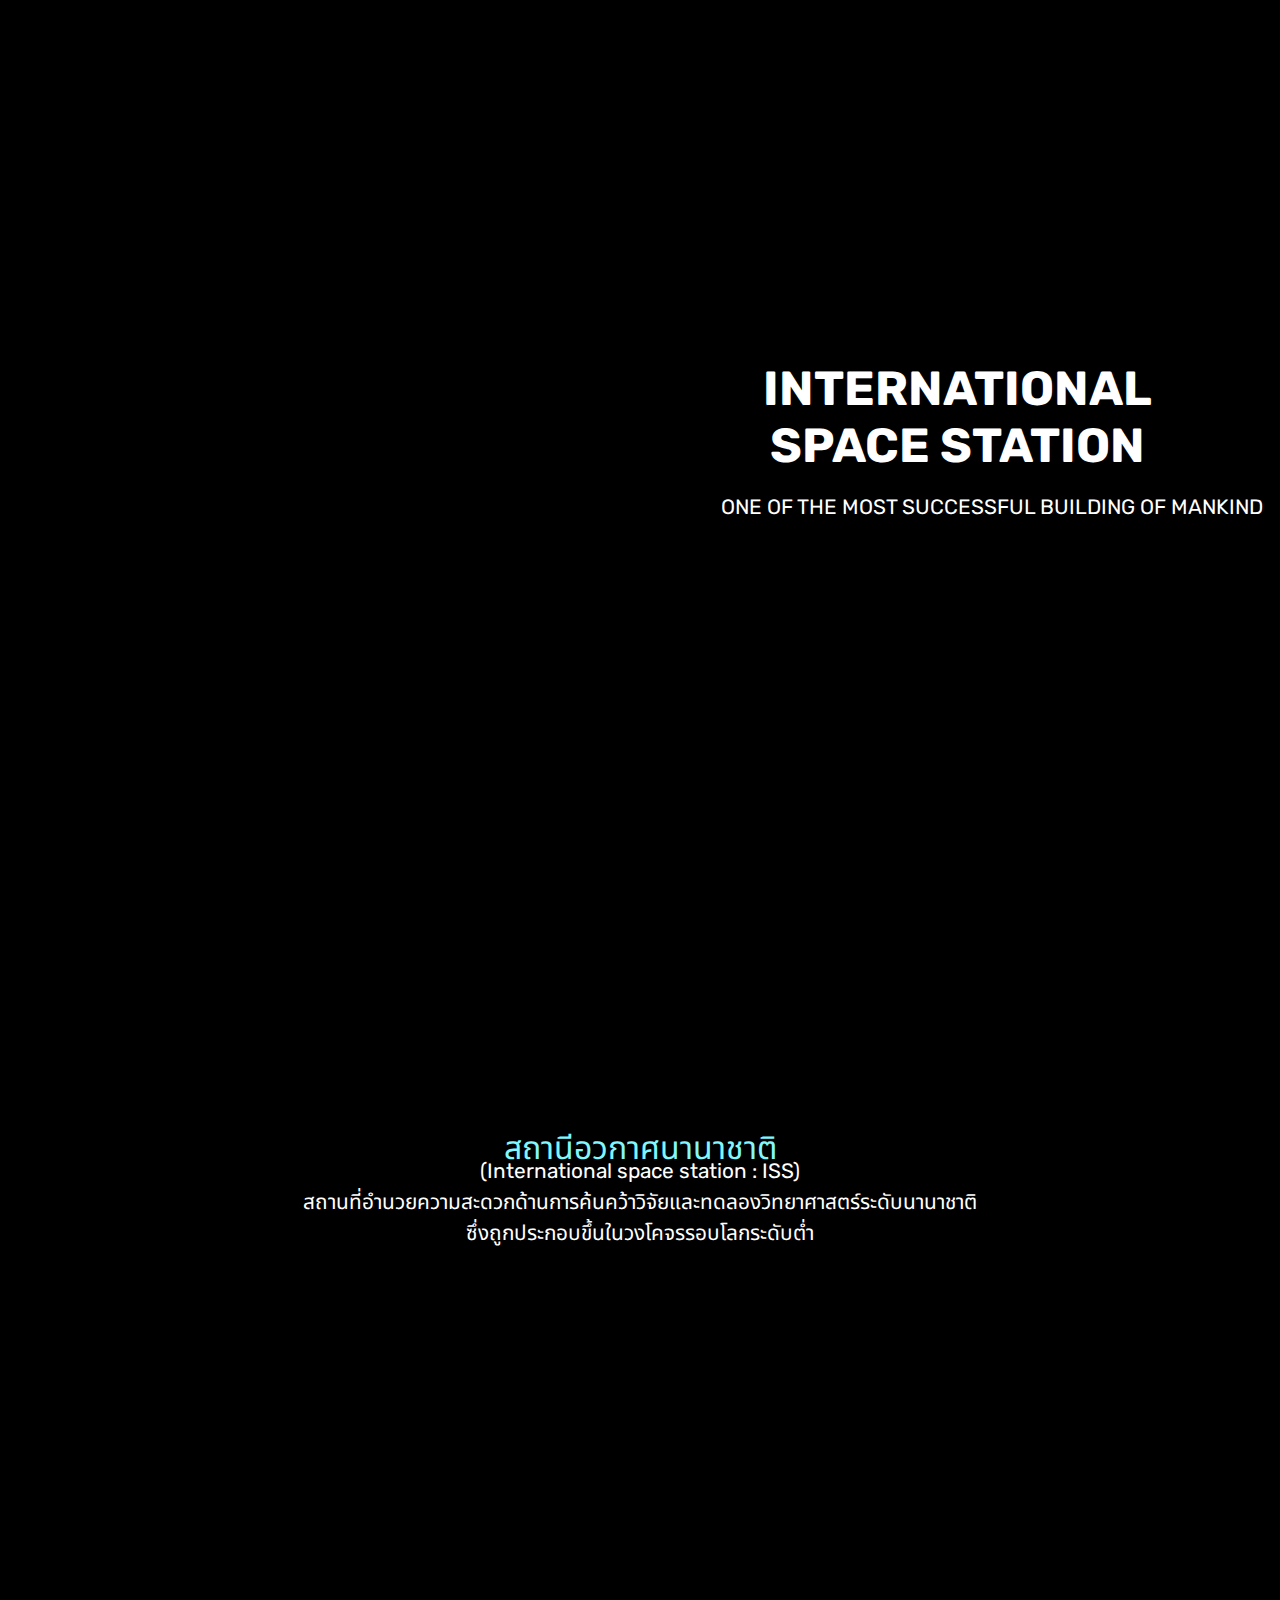
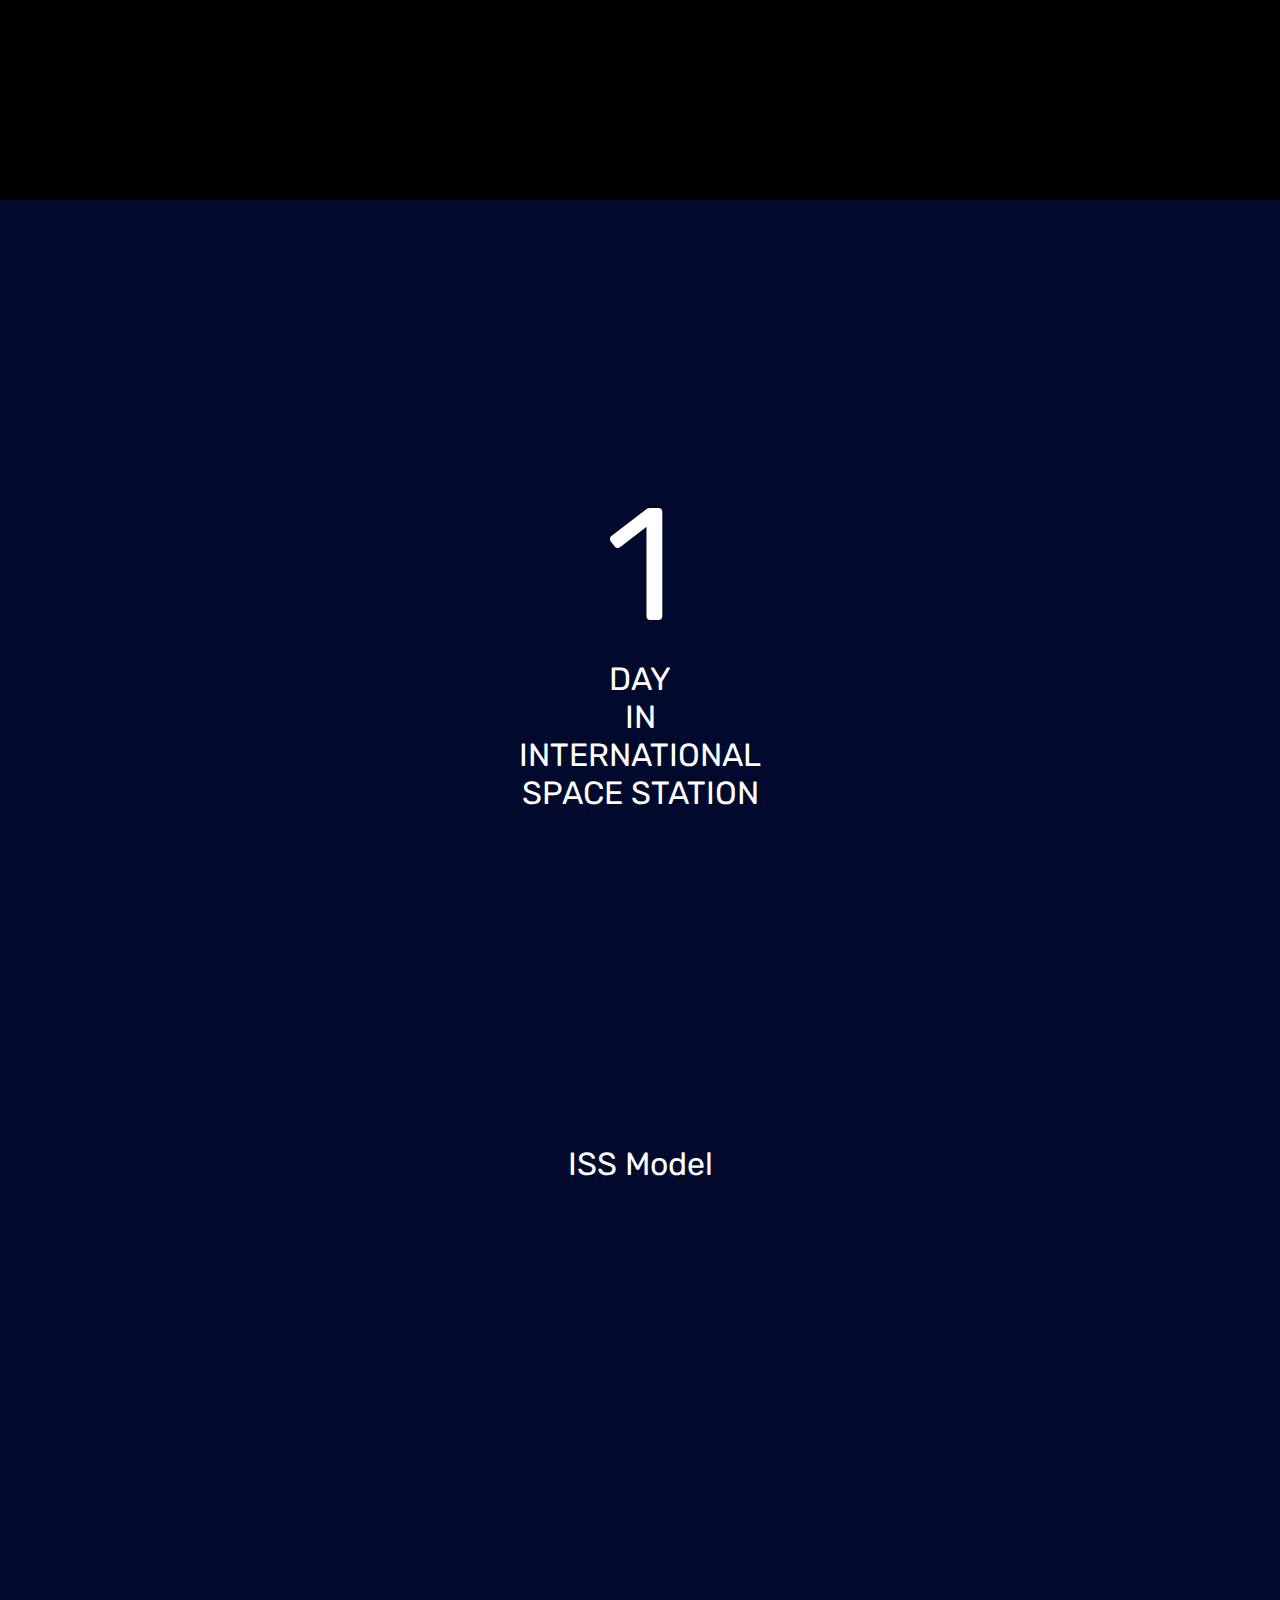
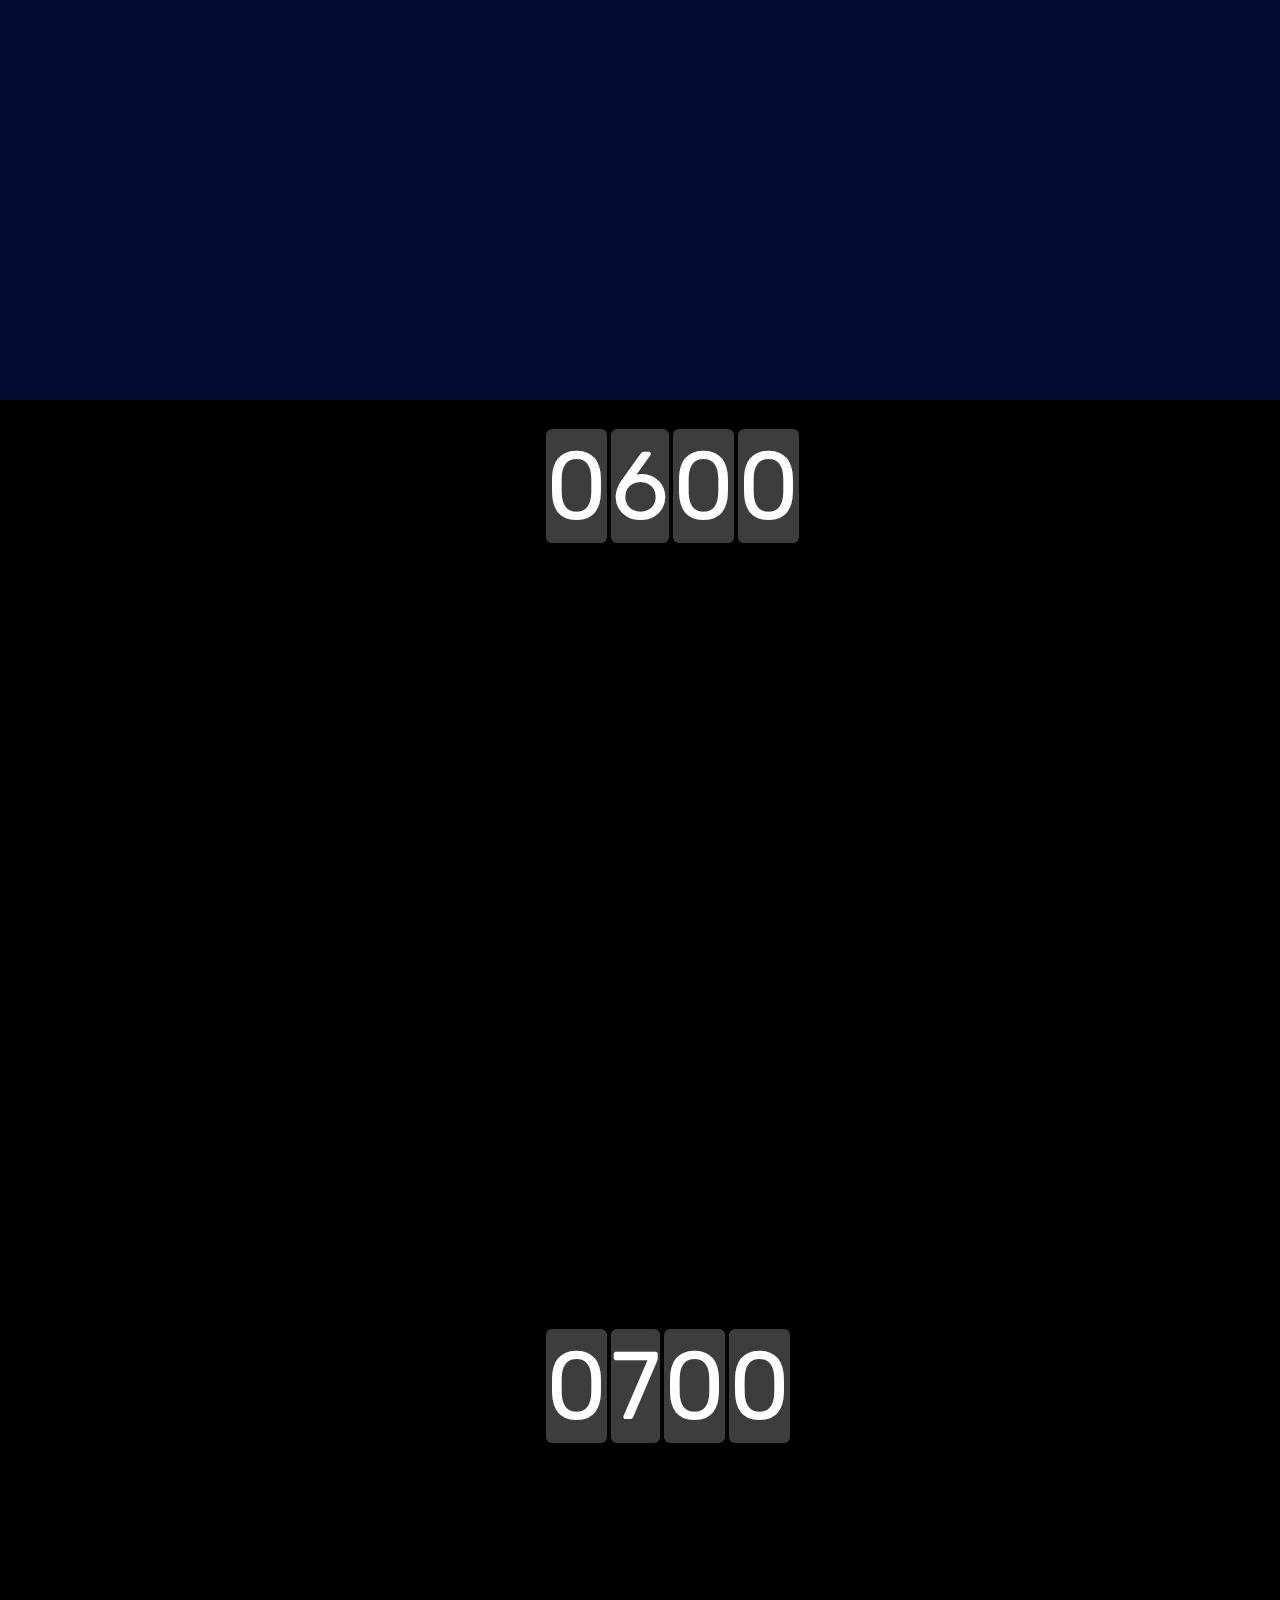
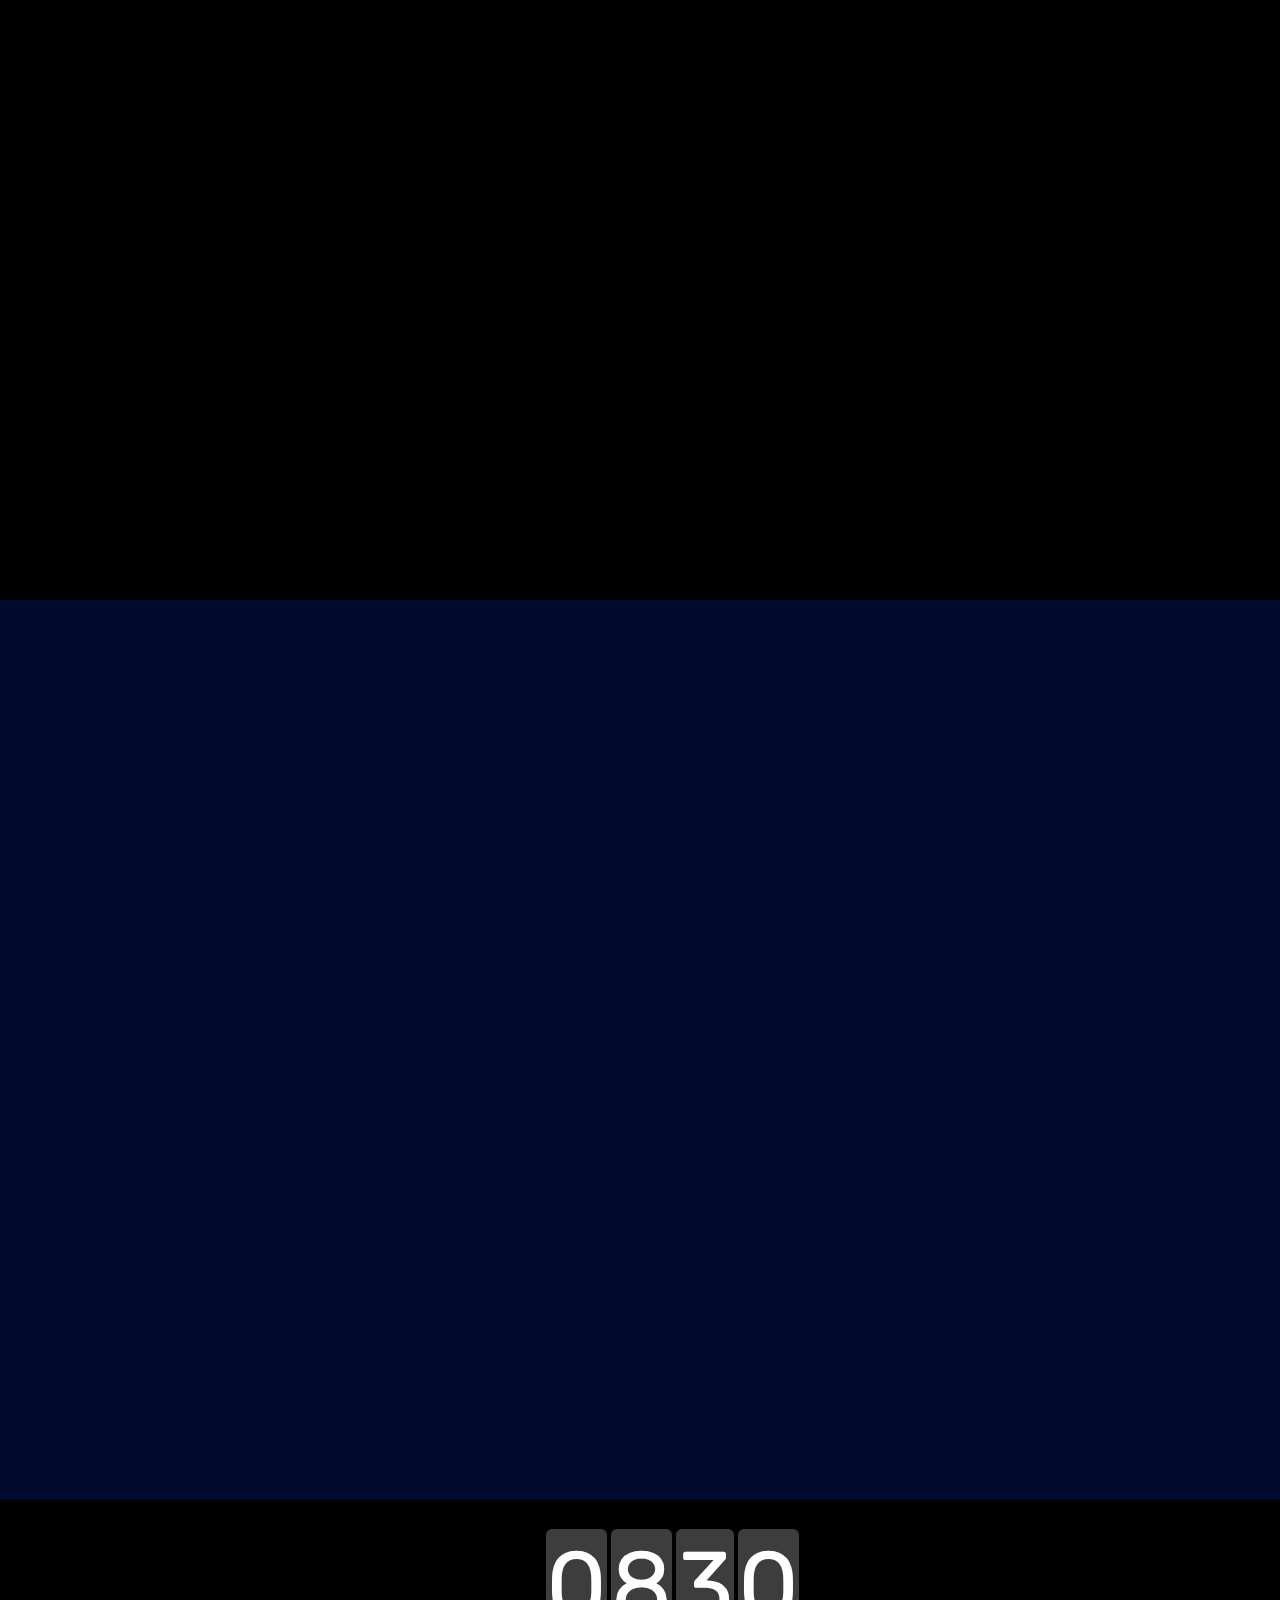
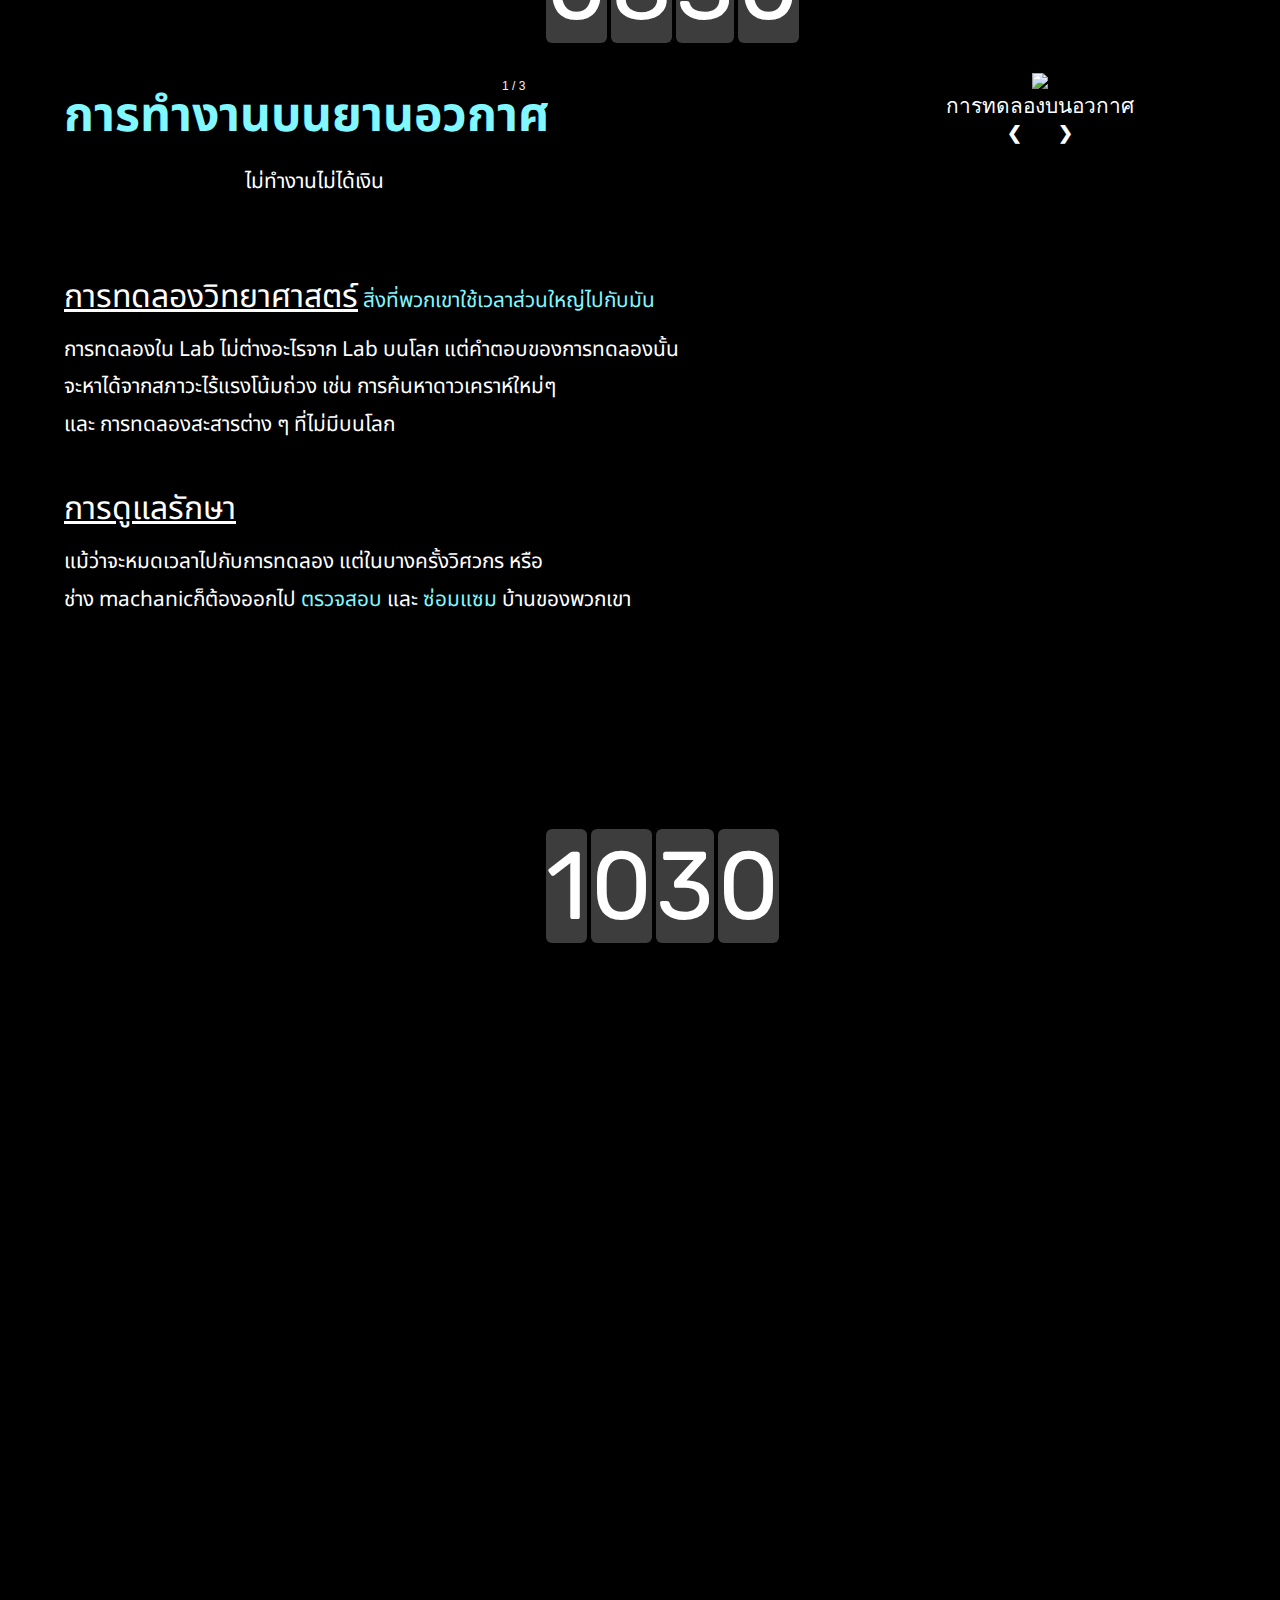
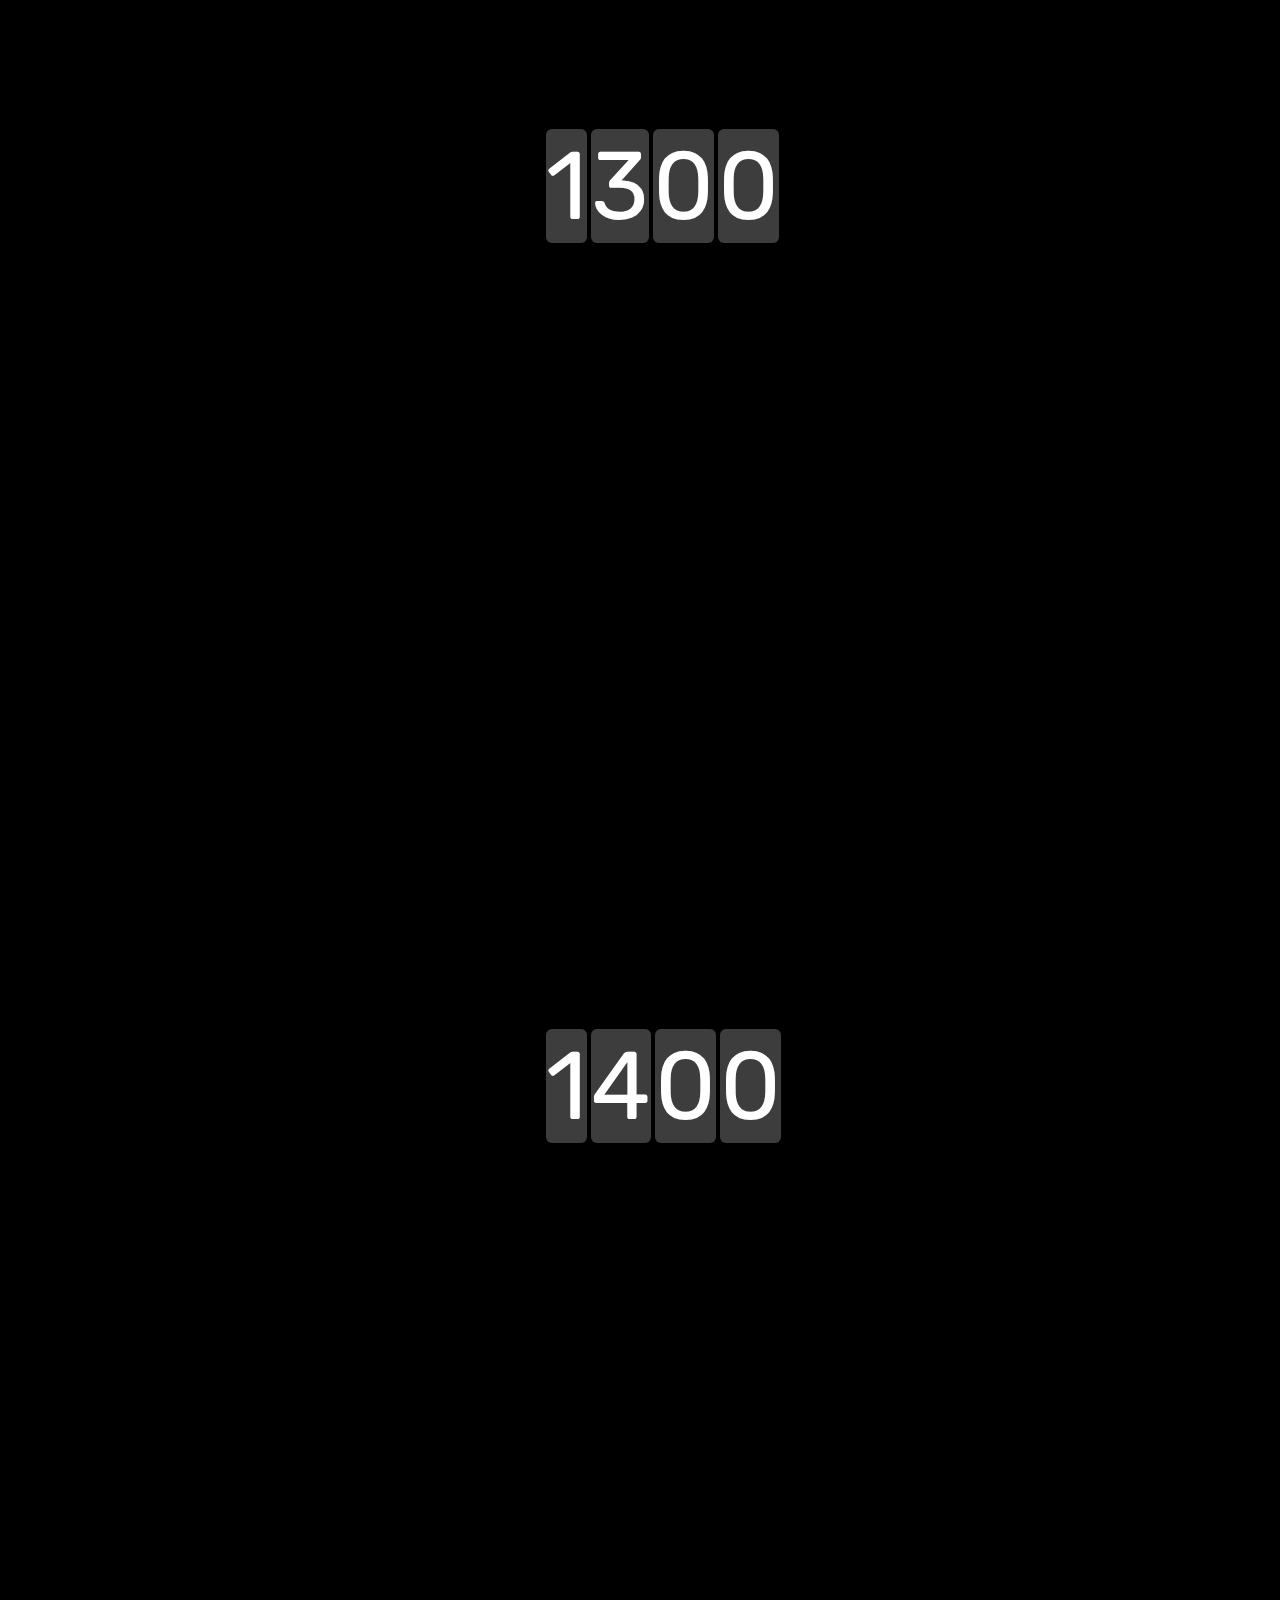
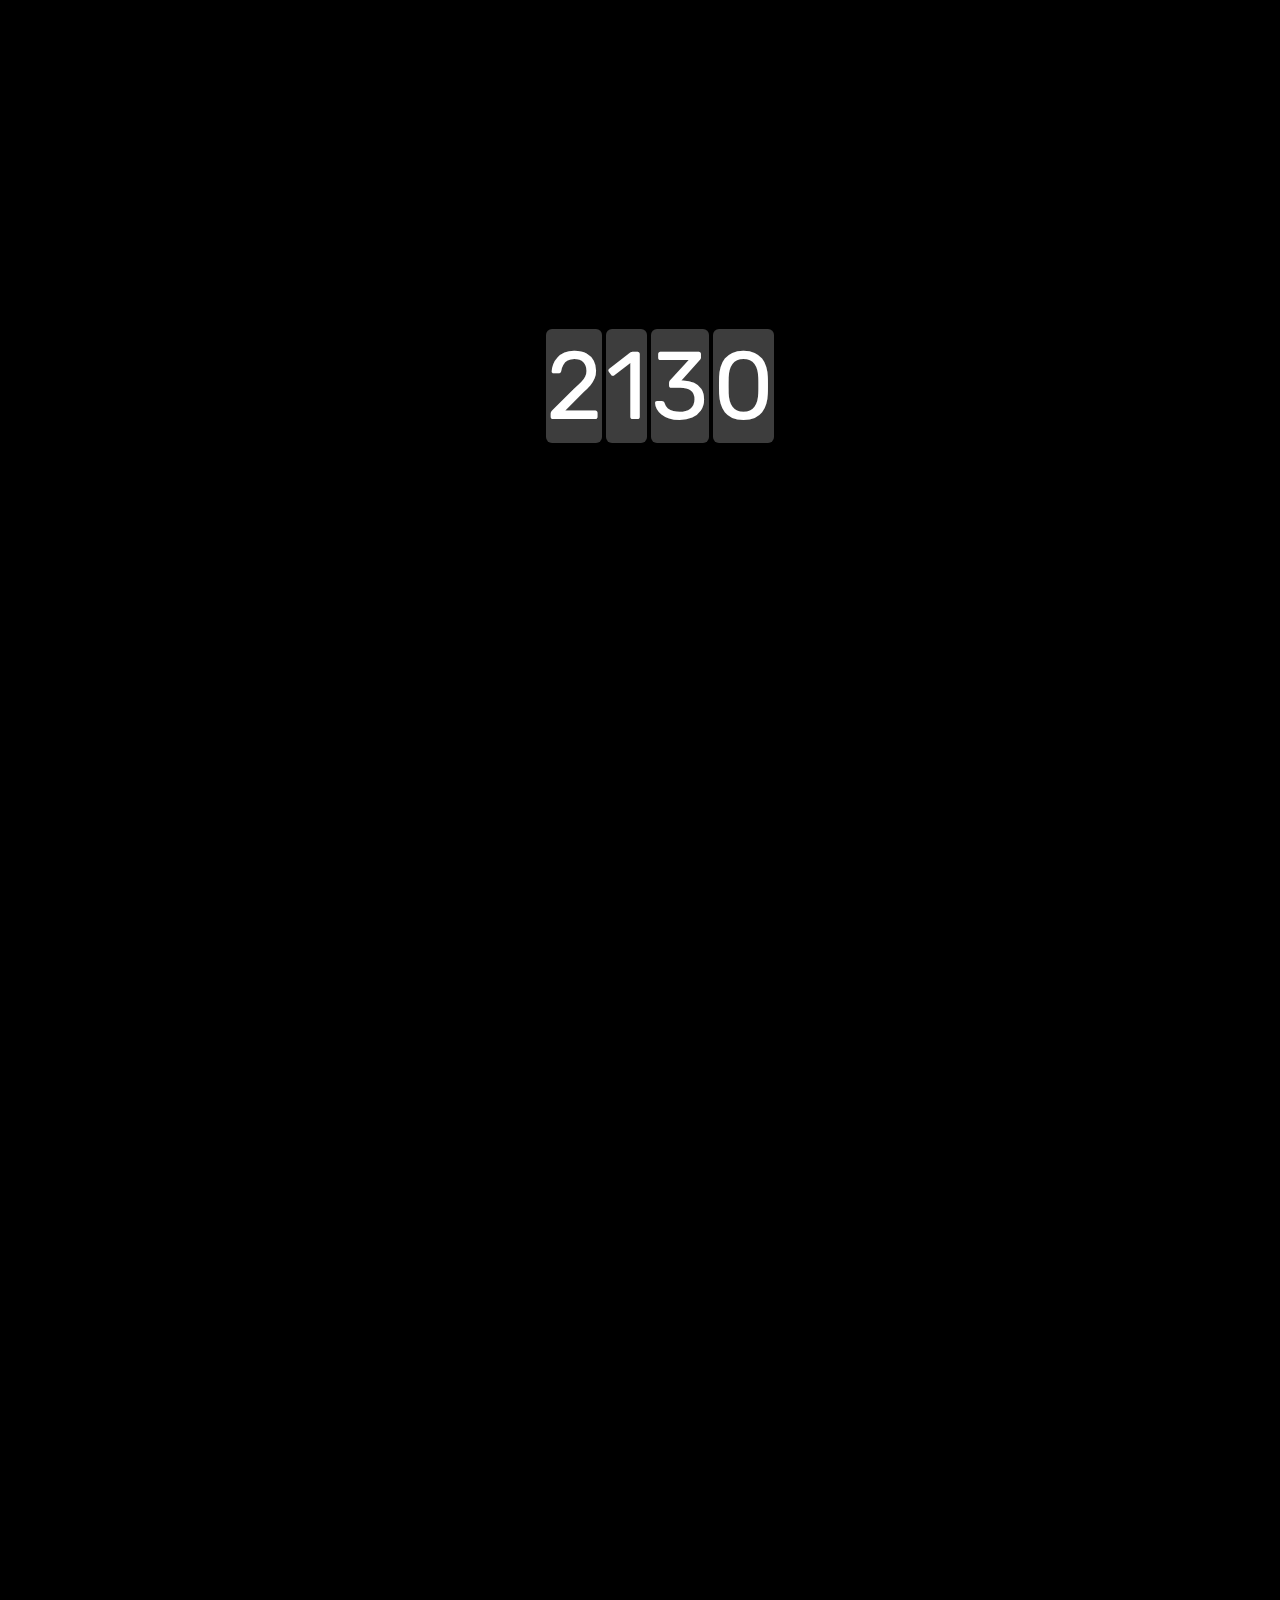
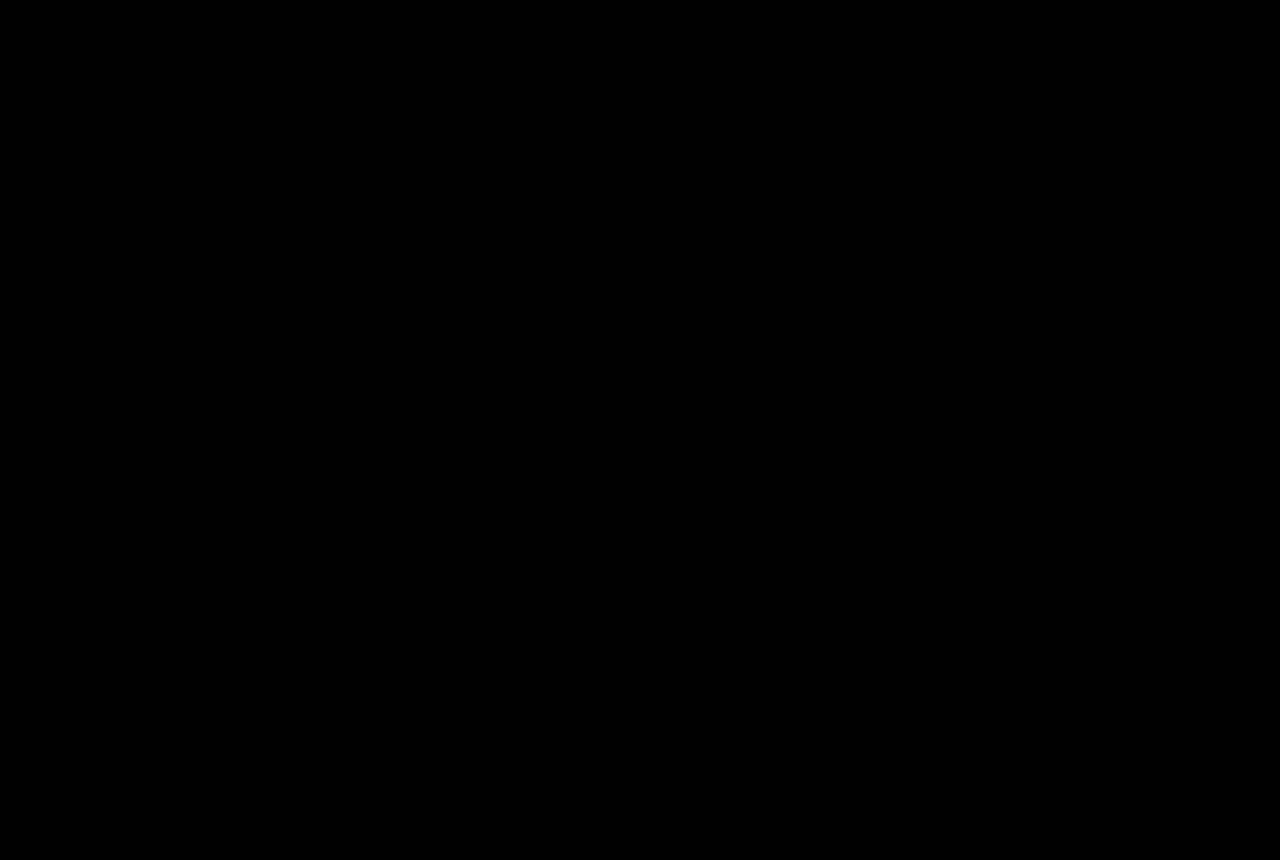
==== Web/index.html @ 206de9dc "Website" ====
<!DOCTYPE html>
<html>
<head>
  <meta charset="utf-8">
  <meta name="viewport" content="width=device-width">
  <title>replit</title>
  <link href="style.css" rel="stylesheet" type="text/css" />
  <link rel="stylesheet" href="style.css">
  <link rel="javascript" href="script.js">
  <link href="https://unpkg.com/aos@2.3.1/dist/aos.css" rel="stylesheet">
  <link rel="preconnect" href="https://fonts.googleapis.com">
  <link rel="preconnect" href="https://fonts.gstatic.com" crossorigin>
  <link href="https://fonts.googleapis.com/css2?family=Rubik:wght@300&display=swap" rel="stylesheet">
  <link rel="preconnect" href="https://fonts.googleapis.com">
  <link rel="preconnect" href="https://fonts.gstatic.com" crossorigin>
  <link href="https://fonts.googleapis.com/css2?family=Noto+Sans+Thai&display=swap" rel="stylesheet">
</head>

<body>
  <!--use aos -->
  <script src="https://unpkg.com/aos@2.3.1/dist/aos.js"></script>
  <script>
    AOS.init();
  </script>

<!-- 
▒█▀▀█ ░█▀▀█ ▒█▀▀█ ▒█▀▀▀ 　 ▄█░ 
▒█▄▄█ ▒█▄▄█ ▒█░▄▄ ▒█▀▀▀ 　 ░█░ 
▒█░░░ ▒█░▒█ ▒█▄▄█ ▒█▄▄▄ 　 ▄█▄ -->
  <section class="page" id="page1">
    <div class="header qoute Eng">
      <b>INTERNATIONAL</b>
      <br>
      <b>SPACE STATION</b>
    </div>
    <div id="qoute1" class="q-set q-size-n qoute Eng">ONE OF THE MOST SUCCESSFUL BUILDING OF MANKIND</div>
    <div id="picp1"></div>
  </section>
  
<!-- 
░█▀▀█ ─█▀▀█ ░█▀▀█ ░█▀▀▀ 　 █▀█ 
░█▄▄█ ░█▄▄█ ░█─▄▄ ░█▀▀▀ 　 ─▄▀ 
░█─── ░█─░█ ░█▄▄█ ░█▄▄▄ 　 █▄▄ -->
  <section class="page" id="page2">
    <div id="qoute2" class="q-set q-size-n qoute Thai">
      <span id="blue" class=" q-set q-size-h qoute">สถานีอวกาศนานาชาติ</span>
      <br>
      <span class="Eng">(International space station : ISS)</span>
      <br>
      สถานที่อำนวยความสะดวกด้านการค้นคว้าวิจัยและทดลองวิทยาศาสตร์ระดับนานาชาติ
      <br>
      ซึ่งถูกประกอบขึ้นในวงโคจรรอบโลกระดับต่ำ
    </div>
    <div id="picp2" class="pic"></div>
  </section>

<!--   
▒█▀▀█ ░█▀▀█ ▒█▀▀█ ▒█▀▀▀ 　 █▀▀█ 
▒█▄▄█ ▒█▄▄█ ▒█░▄▄ ▒█▀▀▀ 　 ░░▀▄ 
▒█░░░ ▒█░▒█ ▒█▄▄█ ▒█▄▄▄ 　 █▄▄█ -->
  <section class="page" id="page3">
    <div id="qoute3" class="q-set q-size-h qoute Eng">
      <span id="day">1</span>
      <br>
      <span>DAY</span>
      <br>
      IN
      <br>
      INTERNATIONAL
      <br>
      SPACE STATION
    </div>
  </section>

<!-- 
▒█▀▀█ ░█▀▀█ ▒█▀▀█ ▒█▀▀▀ 　 ░█▀█░ 
▒█▄▄█ ▒█▄▄█ ▒█░▄▄ ▒█▀▀▀ 　 █▄▄█▄ 
▒█░░░ ▒█░▒█ ▒█▄▄█ ▒█▄▄▄ 　 ░░░█░ -->
  <section class="page" id="page4">
    <div id="qoute4" class="q-set q-size-h qoute Eng">
      ISS Model
    </div>
    <div id="picp4" class="pic"></div>
  </section>

<!-- 
▒█▀▀█ ░█▀▀█ ▒█▀▀█ ▒█▀▀▀ 　 █▀▀ 
▒█▄▄█ ▒█▄▄█ ▒█░▄▄ ▒█▀▀▀ 　 ▀▀▄ 
▒█░░░ ▒█░▒█ ▒█▄▄█ ▒█▄▄▄ 　 ▄▄▀ -->
  <section class="page" id="page5">
    <div class="timecontainer">
      <div class="time q-size-l qoute Eng" id="hour">
        <span id="tbox">0</span><span id="tbox">6</span>
      </div>
<!--       <span id="colon" class="q-size-l qoute Eng">:</span> -->
      <div class="time q-size-l qoute Eng" id="min"><span id="tbox">0</span><span id="tbox">0</span></div>
    </div>

    
    <div id="qoute5" class="q-set q-size-n qoute" data-aos="fade-right" data-aos-duration="2000">
      <div id="rectangle_page5" data-aos="fade-right" data-aos-duration="200" >
      </div>
      <pre class="q-set q-size-h qoute Thai">                   การใช้ห้องน้ำบนอวกาศ</pre>
      <br>
      <br>
      <br>
      <br>
      <span class="q-set q-size-m qoute Thai"><u>การทำความสะอาดร่างกาย</u></span>
      <br>
      <br>
      <p class=" q-size-n qoute Thai">นักบินอวกาศจะมีชุดอาบน้ำส่วนตัวของตนเอง และเนื่องจากบนสถานีอวกาศมีน้ำอยู่อย่างจำกัด</p>
      <p class=" q-size-n qoute Thai">ในขั้นตอนของการทำความสะอาดร่างกาย นักบินอวกาศจึงต้องใช้สิ่งที่เรียกว่า <span id="blue" class="q-size-m">“แชมพูไร้น้ำ”</span></p>
      <p class=" q-size-n qoute Thai">ควบคู่กับหวีเพื่อทำความสะอาดผม และน้ำจะไม่ลอยไปทั่วสถานีอวกาศด้วย</p>

      <span class="q-set q-size-m qoute Thai"><u>การเข้าห้องน้ำ</u></span>
      <br>
      <br>
      <p class=" q-size-n qoute Thai">ขั้นตอนของการใช้โถสุขถัณฑ์ นักบินอวกาศจำเป็นที่จะต้องเล็งให้แม่น</p>
      <p class="q-size-n qoute Thai">เพราะโถสุขภัณฑ์บนยานอวกาศนั้น <span id="blue" class="q-size-m">ทำงานเหมือนเครื่องดูดฝุ่น</span> ที่จะทำการดูดของเสียออกไป</p>
      <p class="q-size-n qoute Thai">และของเสียที่เป็นของเหลวนั้นจะถูกนำไปเก็บไว้ <span id="blue" class="q-size-m">เพื่อทำการรีไซเคิลและใช้งานบนยานอวกาศต่อไป</span></p>
      <br>
      <br>
      <pre id="sharpword" class="q-set q-size-n qoute Thai">                                    ถึงเวลาดูแลตัวเอง เพราะเธอไม่มาดูแลเรา</pre>
    </div>
    <div id="picp5" class="pic" data-aos="fade-left" data-aos-duration="1000">
    </div>
  </section>

<!-- 
▒█▀▀█ ░█▀▀█ ▒█▀▀█ ▒█▀▀▀ 　 ▄▀▀▄ 
▒█▄▄█ ▒█▄▄█ ▒█░▄▄ ▒█▀▀▀ 　 █▄▄░ 
▒█░░░ ▒█░▒█ ▒█▄▄█ ▒█▄▄▄ 　 ▀▄▄▀ -->
  <section class="page" id="page6">
    <div class="timecontainer">
      <div class="time q-size-l qoute Eng" id="hour">
        <span id="tbox">0</span><span id="tbox">7</span>
      </div>
<!--       <span id="colon" class="q-size-l qoute Eng">:</span> -->
      <div class="time q-size-l qoute Eng" id="min"><span id="tbox">0</span><span id="tbox">0</span></div>
    </div>
    
    <div id="qoute6" class="q-set q-size-n qoute" data-aos="fade-left" data-aos-duration="1000">
      <pre class="q-size-h qoute Thai">อาหารเป็นเรื่องสำคัญ</pre>
      <p><span id="blue" class="q-size-l qoute Eng">3</span> <span id="blue" class="q-size-h Thai ">มื้อต่อวัน</span></p>
      <p class="q-size-n quote Thai">เป็นปริมาณอาหารที่นักบินอวกาศต้องกันในแต่ละวัน แคลลอรี่ที่พวกเขาต้องได้รับ</p>
      <p class="q-size-n quote Thai">สำหรับผู้หญิงจะอยู่ที่ 1900 Cal. และผู้ชายจะอยู่ที่ 3200 Cal. ต่อวัน</p>
      <br>
      <p class="q-size-n quote Thai">ถ้านิกบินอวกาศต้องการเติมพลังงานอย่างรวดเร็ว ขนมอย่างเช่น บราวนี่</p>
      <p class="q-size-n quote Thai">หรือผลไม้นั้นถือเป็นตัวเลือกที่ดีมาก</p>
      <br>
      <p class="q-size-n quote Thai">อาหารอย่างอื่นเช่น สปาเก็ตตี้ หรือแม็คแอนชีส</p>
      <p class="q-size-n quote Thai">นั้นต้องใช้น้ำในการประกอบอาหาร เพราะอาหารบนสถานีอวกาศจะต้อง</p>
      <p class="q-size-n quote Thai">ถูกทำให้ <span id="blue">Dehydrate</span> ก่อนจะถูกส่งขึ้นมา</p>
    </div>
    <div id="picp61" class="pic" data-aos="fade-right" data-aos-duration="1000"></div>
    <div id="picp62" class="pic" data-aos="fade-right" data-aos-duration="1000"></div>
  </section>

<!-- 
▒█▀▀█ ░█▀▀█ ▒█▀▀█ ▒█▀▀▀ 　 ▀▀▀█ 
▒█▄▄█ ▒█▄▄█ ▒█░▄▄ ▒█▀▀▀ 　 ░░█░ 
▒█░░░ ▒█░▒█ ▒█▄▄█ ▒█▄▄▄ 　 ░▐▌░ -->
  <section class="page" id="page7">
    <div id="rectangle" data-aos="fade-left" data-aos-duration="200" >
        
      </div>
      <div id="rectangle1" data-aos="fade-left" data-aos-duration="150" >
        
      </div>
      <div id="rectangle2" data-aos="fade-left" data-aos-duration="100">
      </div>
    <div id="qoute7" class="q-set q-size-h qoute Thai" data-aos="fade-down" data-aos-duration="1000">
      คณะนักบินอวกาศกำลัง <span id="blue" class="q-size-l">“ประชุมวางแผนงาน”</span>
      <br>
      ในขั้นตอนต่อไป
    </div>
  </section>

<!-- 
▒█▀▀█ ░█▀▀█ ▒█▀▀█ ▒█▀▀▀ 　 ▄▀▀▄ 
▒█▄▄█ ▒█▄▄█ ▒█░▄▄ ▒█▀▀▀ 　 ▄▀▀▄ 
▒█░░░ ▒█░▒█ ▒█▄▄█ ▒█▄▄▄ 　 ▀▄▄▀ -->
  <section class="page" id="page8">
    
    <div class="timecontainer">
      <div class="time q-size-l qoute Eng" id="hour">
        <span id="tbox">0</span><span id="tbox">8</span>
      </div>

      <div class="time q-size-l qoute Eng" id="min"><span id="tbox">3</span><span id="tbox">0</span></div>
    </div>
    
      <div id="qoute8" class="q-size-n quote Thai">
          <span id="blue" class="q-size-l qoute Thai"><b>การทำงานบนยานอวกาศ</b></span>
          <p id="wps">ไม่ทำงานไม่ได้เงิน</p>
        <br>
        <br>
          
          <u class="q-size-h qoute Thai">การทดลองวิทยาศาสตร์</u><span id="blue"> สิ่งที่พวกเขาใช้เวลาส่วนใหญ่ไปกับมัน</span>
          <br>
          <p>การทดลองใน Lab ไม่ต่างอะไรจาก Lab บนโลก แต่คำตอบของการทดลองนั้น </p>
          <p>จะหาได้จากสภาวะไร้แรงโน้มถ่วง เช่น การค้นหาดาวเคราห์ใหม่ๆ</p>
          <p>และ การทดลองสะสารต่าง ๆ ที่ไม่มีบนโลก</p>
        <br>
          <u class="q-size-h qoute Thai">การดูแลรักษา</u>
        <br>
          <p>แม้ว่าจะหมดเวลาไปกับการทดลอง แต่ในบางครั้งวิศวกร หรือ</p>
          <p>ช่าง machanicก็ต้องออกไป <span id="blue" class="q-size-n qoute Thai">ตรวจสอบ</span> และ <span id="blue" class="q-size-n quote Thai">ซ่อมแซม</span> บ้านของพวกเขา</p>
        
      </div>
    
    
    <div class="slideshow-container">

      <div class="mySlides fade">
        <div class="numbertext">1 / 3</div>
          <img src="https://media.discordapp.net/attachments/956540505792073778/971062841807360010/unknown.png" style="width:100%">
        <div class="qoute q-size-n">การทดลองบนอวกาศ</div>
      </div>

      <div class="mySlides fade">
        <div class="numbertext">2 / 3</div>
          <img src="https://media.discordapp.net/attachments/956540505792073778/971062549443412048/unknown.png?width=1014&height=676" style="width:100%">
        <div class="qoute q-size-n">การทดลองบนอวกาศ</div>
      </div>

      <div class="mySlides fade">
        <div class="numbertext">3 / 3</div>
          <img src="https://media.discordapp.net/attachments/956540505792073778/971062405754912868/unknown.png?width=1014&height=676" style="width:100%">
        <div class="qoute q-size-n">Space walk</div>
      </div>

  <a class="prev" onclick="plusSlides(-1)">❮</a>
  <a class="next" onclick="plusSlides(1)">❯</a>

    </div>
<br>

<!--   <div style="text-align:center">
    <span class="dot" onclick="currentSlide(1)"></span> 
    <span class="dot" onclick="currentSlide(2)"></span> 
    <span class="dot" onclick="currentSlide(3)"></span> 
  </div>
<br>

  <div style="text-align:center">
    <span class="dot" onclick="currentSlide(1)"></span> 
    <span class="dot" onclick="currentSlide(2)"></span> 
    <span class="dot" onclick="currentSlide(3)"></span> 
  </div> -->
 
    
  </section>


  
<!--   
▒█▀▀█ ░█▀▀█ ▒█▀▀█ ▒█▀▀▀ 　 ▄▀▀▄ 
▒█▄▄█ ▒█▄▄█ ▒█░▄▄ ▒█▀▀▀ 　 ▀▄▄█ 
▒█░░░ ▒█░▒█ ▒█▄▄█ ▒█▄▄▄ 　 ░▄▄▀ -->
  <section class="page" id="page9">
    <div class="timecontainer">
      <div class="time q-size-l qoute Eng" id="hour">
        <span id="tbox">1</span><span id="tbox">0</span>
      </div>

      <div class="time q-size-l qoute Eng" id="min"><span id="tbox">3</span><span id="tbox">0</span></div>
    </div>
    
    <div id="pic9" class="pic" data-aos="fade-right" data-aos-duration="1000"></div>
    <div id="rectangle_page9" data-aos="fade-left" data-aos-duration="200" >
      </div>
    <div id="qoute9" class="q-set q-size-n qoute" data-aos="fade-left" data-aos-duration="2000">
      <pre id="blue" class="q-size-h quote Thai"><b>                                               สุขภาพต้องมาก่อน</b></pre><br>
      <p class="q-size-n quote Thai">นักบินอวกาศจำเป็นต้องออกกำลังกาย<span id="blue">วันละ 2 ชั่วโมง !</span></p>
      <p class="q-size-n quote Thai">เพื่อให้ร่างกายของนักบินอวกาศอยู่ในภาวะปกติ เนื่องจากในสภาวะไร้น้ำหนัก</p>
      <p class="q-size-n quote Thai">จะทำให้กลามเนื้อหดตัว หัวใจเต้นอ่อนแรง และสูญเสียแคลเซียมในกระดูก</p>
      <br>
      <p class="q-size-n quote Thai"><span class="q-size-l">3</span> แบบหลักๆ คือวิธีการออกกำลังกายบนอวกาศ</p>
      <p class="q-size-n quote Thai">1.วิ่งบนลู่วื่งที่มีสายโยง</p>
      <p class="q-size-n quote Thai">2.ดึงค้านยกน้ำหนักที่ปรับระดับความต้านทาน</p>
      <p class="q-size-n quote Thai">3.ปั่นจักรยานพร้อมสายโย่ง</p>
    </div>
  </section>



<!-- 
▒█▀▀█ ░█▀▀█ ▒█▀▀█ ▒█▀▀▀ 　 ▄█░ █▀▀█ 
▒█▄▄█ ▒█▄▄█ ▒█░▄▄ ▒█▀▀▀ 　 ░█░ █▄▀█ 
▒█░░░ ▒█░▒█ ▒█▄▄█ ▒█▄▄▄ 　 ▄█▄ █▄▄█ -->
<section class="page" id="page10">
    <div class="timecontainer">
      <div class="time q-size-l qoute Eng" id="hour">
        <span id="tbox">1</span><span id="tbox">3</span>
      </div>

      <div class="time q-size-l qoute Eng" id="min"><span id="tbox">0</span><span id="tbox">0</span></div>
    </div>
  
    <div id="qoute10" class="q-set q-size-n qoute" data-aos="fade-right" data-aos-duration="2000">
      <div id="rectangle_page10" data-aos="fade-right" data-aos-duration="200" ></div>
      <pre id="blue" class="q-size-l qoute Thai">            อาหารเป็นเรื่องสำคัญ(ต่อ)</pre>
      <p class="q-size-m qoute Thai"><span id="blue">เมนูสุดโปรด</span>ของนักบินอวกาศ</p>
      <p class=" q-size-n qoute Thai">เพื่อสร้างความเป็นหนึ่งเดียวกันของนิกบินอวกาศ นักบินอวกาศจะสามารถ</p>
      <p class=" q-size-n qoute Thai">เลือกอาหารจากประเทศของเขา เพื่อนำขึ้นมาแบ่งปันกันได้!</p>
      <p class=" q-size-n qoute Thai">เคยมีนักบินอวกาศชาวญี่ปุ่นนำราเม็งและไก่กังเป่าขึ้นมาด้วยนะ</p>
      <br>
      <br>
      <p class="q-size-m qoute Thai"><span id="blue">เครื่องดื่ม</span>ช่วยให้สดชื่น</p>
      <p class=" q-size-n qoute Thai">นักบินจะดื่มน้ำเปล่าเป็นส่วนใหญ่ จึงมีการเติมรสชาติด้วยผง </p>
      <p class="q-size-n qoute Thai">เหมือนที่เราชงชากันนี่แหละ และที่สำคัญคือ ดูดได้อย่างเดียวนะห้ามกระดก</p>
      <br>
      <p id="red" class="q-size-n qoute Thai">ห้ามดื่มแอลกอฮอลเด็ดขาดเลยนะ!</p>
    <div id="pic10" class="pic" data-aos="fade-left" data-aos-duration="1000"></div>
</section>



<!-- 
▒█▀▀█ ░█▀▀█ ▒█▀▀█ ▒█▀▀▀ 　 ▄█░ ▄█░ 
▒█▄▄█ ▒█▄▄█ ▒█░▄▄ ▒█▀▀▀ 　 ░█░ ░█░ 
▒█░░░ ▒█░▒█ ▒█▄▄█ ▒█▄▄▄ 　 ▄█▄ ▄█▄ -->
<section class="page" id="page11">
    <div class="timecontainer">
      <div class="time q-size-l qoute Eng" id="hour">
        <span id="tbox">1</span><span id="tbox">4</span>
      </div>

      <div class="time q-size-l qoute Eng" id="min"><span id="tbox">0</span><span id="tbox">0</span></div>
    </div>
    <div id="pic11" class="pic" data-aos="fade-right" data-aos-duration="1000">
      <button id="b111" onclick="changepic1()"> </button>
      <button id="b111" onclick="changepic2()"> </button>
    </div>

    <div id="rectangle_page11" data-aos="fade-left" data-aos-duration="200" >
      </div>
    <div id="qoute11" class="q-set q-size-n qoute" data-aos="fade-left" data-aos-duration="2000">
      <pre id="blue" class="q-size-h quote Thai"><b>                       การทำงานในช่วงบ่าย</b></pre><br>
      <pre class="q-size-h qoute Thai">การทดลองที่น่าสนใจ</pre>
      <p class="q-size-n quote Thai"><span id="blue">การปลูกผักสลัดบนอวกาศ</span>เมื่อนำมาปลูกบน ISS แล้วยังมีสารอาหาร</p>
      <p class="q-size-n quote Thai">เทียบเท่าผักสลัดบนโลก!</p>
      <br>
      <p class="q-size-n quote Thai"><span id="blue">การปรับตัวของหมีน้ำต่อสภาพแวดล้อมในอวกาศ</span>เมื่อ NASA ส่ง</p>
      <p class="q-size-n quote Thai">สิ่งมีชีวิตขนาดเล็กขึ้นมาทดลองบนอวกาศมากมายนับไม่ถ้วน</p>
    </div>
  </section>



<!-- 
▒█▀▀█ ░█▀▀█ ▒█▀▀█ ▒█▀▀▀ 　 ▄█░ █▀█ 
▒█▄▄█ ▒█▄▄█ ▒█░▄▄ ▒█▀▀▀ 　 ░█░ ░▄▀ 
▒█░░░ ▒█░▒█ ▒█▄▄█ ▒█▄▄▄ 　 ▄█▄ █▄▄ -->



<!-- 
▒█▀▀█ ░█▀▀█ ▒█▀▀█ ▒█▀▀▀ 　 ▄█░ █▀▀█ 
▒█▄▄█ ▒█▄▄█ ▒█░▄▄ ▒█▀▀▀ 　 ░█░ ░░▀▄ 
▒█░░░ ▒█░▒█ ▒█▄▄█ ▒█▄▄▄ 　 ▄█▄ █▄▄█ -->
<section class="page" id="page13">
  <div class="timecontainer">
      <div class="time q-size-l qoute Eng" id="hour">
        <span id="tbox">2</span><span id="tbox">1</span>
      </div>

      <div class="time q-size-l qoute Eng" id="min"><span id="tbox">3</span><span id="tbox">0</span></div>
    </div>
    <div id="qoute13" class="q-set q-size-n qoute" data-aos="fade-right" data-aos-duration="2000">
      <div id="rectangle_page10" data-aos="fade-right" data-aos-duration="200" ></div>
      <pre id="blue" class="q-size-l qoute Thai">          ค่ำคืนท่ามกลางหมู่ดาว</pre>
      <p class=" q-size-n qoute Thai">ไม่มีอะไรจะดีไปกว่าการนอนหลับบนเตียง หลักจากทำงานมาทั้งวัน</p>
      <br>
      <p class=" q-size-n qoute Thai">นักบินอวกาศก็คิดเหมือนกัน แต่พวกเขานั้น ต้องนอน<span id="blue" class="q-size-m">ในถุงนอน</span></p>
      <p class=" q-size-n qoute Thai"><span id="blue" class="q-size-m">ที่ถูกยึดติดกับพนังของสถานีอวกาศ</span> เนื่องจากคงไม่มีใคร</p>
      <p class=" q-size-n qoute Thai">อยากให้นักบินอวกาศลอยไปทั่วสภานีตอนที่พวกเขาหลับ</p>
      <br>
      <br>
      <br>
      <pre class="q-size-n qoute Thai">                         ผมยังนอนดึกอยู่ <span class="q-size-m">ถึงแม้จะไม่มีคุณมาคุยด้วยแล้ว</span></pre>
    <div id="pic13" class="pic" data-aos="fade-left" data-aos-duration="1000"></div>
</section>


<!-- 
▒█▀▀█ ░█▀▀█ ▒█▀▀█ ▒█▀▀▀ 　 ▄█░ ░█▀█░ 
▒█▄▄█ ▒█▄▄█ ▒█░▄▄ ▒█▀▀▀ 　 ░█░ █▄▄█▄ 
▒█░░░ ▒█░▒█ ▒█▄▄█ ▒█▄▄▄ 　 ▄█▄ ░░░█░ -->
<section class="page" id="page14">
  <div id="qoute14" class="q-set q-size-n qoute" data-aos="fade-left" data-aos-duration="2000">
    <p class="q-size-m qoute Eng">“The supreme reality of our time is…</p>
    <p class="q-size-m qoute Eng">our common vulnerability on this planet.”</p>
    <br>
    <pre class="q-size-m qoute Eng">                                   - John F. Kennedy. -</pre>
  </div>
  <div id="pic14" class="pic" data-aos="fade-right" data-aos-duration="1000"></div>
</section>



<!-- 
▒█▀▀█ ░█▀▀█ ▒█▀▀█ ▒█▀▀▀ 　 ▒█▀▀▀ ▀▄▒▄▀ ▀█▀ ▀▀█▀▀ 
▒█▄▄█ ▒█▄▄█ ▒█░▄▄ ▒█▀▀▀ 　 ▒█▀▀▀ ░▒█░░ ▒█░ ░▒█░░ 
▒█░░░ ▒█░▒█ ▒█▄▄█ ▒█▄▄▄ 　 ▒█▄▄▄ ▄▀▒▀▄ ▄█▄ ░▒█░░ -->
<section class="pageexit">
</section>
<!-- 
▒█▄░▒█ ▒█▀▀▀█ 
▒█▒█▒█ ▒█░░▒█ 
▒█░░▀█ ▒█▄▄▄█ -->
  <script src="script.js">
    const bg = document.getElementById('header');
    window.addEventListener('scroll', function(){
    bg.style.backgroundSize = 100 - +window.pageYOffset/12+'%';
    bg.style.opacity = 100 - +window.pageYOffset/12+'%';
      
  </script>
</body>
---- Web/style.css ----
html, body {
  overflow-x: visible;
  height: 100%;
  width: 100%;
  position: relative;
  margin: 0;
  scroll-snap-points-y: repeat(100px);
  scroll-snap-type: y proximity;
}
.page {
  text-align: center;
  font-size: 1rem;
  display: block;
  height: 100%;
  width: 100%;
  position: relative;
  background: black;
  scroll-snap-align: start;
}
.pageexit {
  text-align: center;
  font-size: 1rem;
  display: block;
  height: 40%;
  width: 100%;
  position: relative;
  background: black;
  scroll-snap-align: start;
}

.timecontainer {
  display: inline-flex;
  width: 15%;
  height: 19%;
/*   background: gray; */
}
.time {
  margin: auto;
}
/* #colon {
  margin:auto;
  padding-bottom: 15px;
} */
#tbox {
  background:#3d3d3d;
  border-radius: 6px;
  margin: 2px;
  font-size: 6rem;
}
#page1 {
  background: black;
  height: 100%;
  width: 100%;
}

#page2 {
  background: black;
  
}
#page3 {
  background: #010A2D;
}
#page4 {
  background: #010A2D;
}
#page5 {
  background: black;
}
#page7 {
  background: #010A2D;
}
#page10 {
  background: black;
}
#page11 {
  background: black;
}
#page13 {
  background: black;
}
#page14 {
  background: black;
}

#picp1 {
  background-image:     url('https://ecdn5.wn.com/ph/img/bc/46/c4e212cdd80a5aa3b3b7617ee078-large.jpg');
  background-repeat: no-repeat;
  background-size: cover;
  position: absolute;
  left: 0px;
  top: 0px;
  width: 90%;
  height: 100%;
}

#picp2 {
  background-image: url('https://upload.wikimedia.org/wikipedia/commons/thumb/5/57/ISS-62_Moon_above_North_America_%281%29.jpg/2560px-ISS-62_Moon_above_North_America_%281%29.jpg');
  position: absolute;
  top: 0px;
  width: 100%;
  height: 80%;
  background-size: cover;
}
#picp4 {
  background-image : url('https://media.discordapp.net/attachments/956540505792073778/970706549947375656/ISS_Model_png_white-01.png?width=1191&height=670');
  position:absolute;
  top:0px;
  left:10%;
  height: 100%;
  width: 80%;
  background-size: contain;
  background-repeat: no-repeat;
}
#picp5 {
  background-image: url('https://media.discordapp.net/attachments/956540505792073778/965585922139758662/unknown.png?width=808&height=631') ;
  background-repeat: no-repeat;
  background-size: contain;
  position: absolute;
  height: 80%;
  width: 50%;
  right: 0;
  bottom: 0;
}

#picp61 {
  background-image: url('https://media.discordapp.net/attachments/519861660203220993/969622097800331274/fesfsfdsfde.png?width=971&height=670') ;
  background-repeat: no-repeat;
  background-size: contain;
  position: absolute;
  height: 80%;
  width: 50%;
  left: 0;
  bottom: 0;
}

#picp62 {
  background-image: url('https://media.discordapp.net/attachments/519861660203220993/969622097066332230/assds.png?width=906&height=670') ;
  background-repeat: no-repeat;
  background-size: contain;
  position: absolute;
  height: 80%;
  width: 50%;
  left: -1%;
  bottom: 1%;
}

#pic9 {
  background-image: url('https://naked-science.ru/wp-content/uploads/2019/03/images_custom_2019_03_7.jpg') ;
  background-repeat: no-repeat;
  background-size: contain;
  position: absolute;
  height: 80%;
  width: 50%;
  left: 0;
  bottom: 0;
}
#pic10 {
  background-image: url('https://cdn.discordapp.com/attachments/956540505792073778/971770081937850438/unknown.png') ;
  background-repeat: no-repeat;
  background-size: contain;
  position: absolute;
  width: 827px;
  height: 552px;
  left: 92%;
  top: 12%;
}
#pic11{
  background-image: url('https://media.discordapp.net/attachments/956540505792073778/971797764444930158/unknown.png') ;
  background-repeat: no-repeat;
  background-size: contain;
  position: absolute;
  height: 80%;
  width: 50%;
  left: 0%;
  bottom: 5%;
/*   transform: scale(0.9); */
}
#pic13{
  background-image: url('https://spaceth.co/wp-content/uploads/2020/05/sleep.png') ;
  background-repeat: no-repeat;
  background-size: contain;
  position: absolute;
  height: 100%;
  width: 100%;
  left: 80%;
  top: 7%;
}
#pic14 {
  background-image: url('https://cdn.discordapp.com/attachments/956540505792073778/971787705233063936/giphy.gif') ;
  background-repeat: no-repeat;
  background-size: contain;
  position: absolute;
  height: 80%;
  width: 50%;
  left: 15%;
  bottom: 0;
  transform:scale(0.9);
}
.header {
  font-size: 3em;
  position: absolute;
  top: 40%;
  right: 10%;
  justify-content:center;
  align-items:center;
  text-align:center;
  z-index: 99;
}

#blue {
  color:#81f7ff;
}
#red{
  color:#FF5C5C;
}

.q-set {
  position: absolute;
  margin-left: 0;
  margin-right: 0;
  left: 0;
  right: 0;
  z-index: 99;
}
.q-size-n {
  font-size: 1.3rem;
  color:white ;
}
.q-size-m {
  font-size: 1.5rem;
}
.q-size-h {
  font-size: 2rem;
}
.q-size-l {
  font-size: 3rem;
}

.qoute {
  color:white ;
}

#qoute1 {
  position: absolute;
  top: 55%;
  right: -55%;
}
#qoute2 {
  position: absolute;
  top: 25%;
}
#qoute3 {
  position: absolute;
  top:30%;
}
#day {
  font-size: 10rem;
}
#qoute4 {
  position: absolute;
  top: 5%;
}
#sharpword {
  position: absolute;
  bottom: 10% ;
}

#qoute5 {
  position: absolute;
  text-align:left;
  width: 50%;
  height: 80%;
  left: 0;
  bottom: 0;
  margin-left: 2%;
}

#qoute6 {
  position: absolute;
  text-align:left;
  width: 50%;
  height: 80%;
  left: 55%;
  bottom: 0;
}
#wps {
  width: 50%;
  text-align:right;
}

#qoute7 {
  position: absolute;
  text-align: center;
  top: 40%;
}
#qoute8 {
  position: absolute;
  text-align:left;
  width: 50%;
  height: 80%;
  left: 5%;
  bottom: 0;
}

#qoute9 {
  position: absolute;
  text-align:left;
  width: 50%;
  height: 80%;
  left: 55%;
  bottom: 0;
  margin-right: 2%;
}
#qoute10 {
  position: absolute;
  text-align:left;
  width: 50%;
  height: 80%;
  left: 0;
  bottom: 0;
  margin-left: 2%;
}
#qoute11 {
  position: absolute;
  text-align:left;
  width: 50%;
  height: 80%;
  left: 60%;
  bottom: 0;
  margin-right: 2%;
}
#qoute13 {
  position: absolute;
  text-align:left;
  width: 50%;
  height: 80%;
  left: 0;
  bottom: 0;
  margin-left: 2%;
}

#qoute14 {
  position: absolute;
  text-align:left;
  width: 50%;
  height: 80%;
  left: 60%;
  top: 45%;
  margin-right: 2%;
}

.Thai{
  font-family: 'Noto Sans Thai', sans-serif;
}
.Eng{
  font-family: 'Rubik', sans-serif;
}
 h1, h2, h3{
    margin: 0;
  }
p{
  line-height: 80%;
}
#headfood-page6{
  position: absolute;
  left: 900px;
  top: 300px;
}
 #rectangle_page5 {
    position: absolute;
    top: 55px;
    right: 85%;
    width: 70px;
    height: 4px;
    background: white;
  }
 #rectangle_page9 {
    position: absolute;
    top: 240px;
    left: 70%;
    width: 70px;
    height: 4px;
    background: white;
  }
 #rectangle_page10 {
    position: absolute;
    top: 85px;
    right: 89%;
    width: 70px;
    height: 4px;
    background: white;
  }
 #rectangle_page11 {
    position: absolute;
    top: 240px;
    left: 65%;
    width: 70px;
    height: 4px;
    background: white;
  }
 #rectangle {
    position: absolute;
    top: 750px;
    right: 200px;
    width: 280px;
    height: 8px;
    background: white;
  }
  #rectangle1 {
    position: absolute;
    top: 790px;
    right: 220px;
    width: 280px;
    height: 8px;
    background: white;
  }
  #rectangle2 {
    position: absolute;
    top: 830px;
    right: 240px;
    width: 280px;
    height: 8px;
    background: white;
  }




/* ----------------------------------page8--------------------------------------- */

* {box-sizing: border-box}
body {font-family: Verdana, sans-serif; margin:0}
.mySlides {display: none}
img {vertical-align: middle;}

/* Slideshow container */
.slideshow-container {
  max-width: 1100px;
  position: relative;
  margin: auto;
  left: 400px;
}

/* Next & previous buttons */
.prev, .next {
  cursor: pointer;
  position: relative;
  top: 50%;
  width: auto;
  padding: 16px;
  margin-top: -22px;
  color: white;
  font-weight: bold;
  font-size: 18px;
  transition: 0.6s ease;
  border-radius: 0 3px 3px 0;
  user-select: none;
}

/* Position the "next button" to the right */
.next {
  right: 0;
  border-radius: 3px 0 0 3px;
}

/* On hover, add a black background color with a little bit see-through */
.prev:hover, .next:hover {
  background-color: rgba(0,0,0,0.8);
}


/* Number text (1/3 etc) */
.numbertext {
  color: #f2f2f2;
  font-size: 12px;
  padding: 8px 12px;
  position: absolute;
  top: 0;
}

/* The dots/bullets/indicators */
.dot {
  cursor: pointer;
  height: 15px;
  width: 15px;
  margin: 0 2px;
  background-color: #bbb;
  border-radius: 50%;
  display: inline-block;
  transition: background-color 0.6s ease;
}

.active, .dot:hover {
  background-color: #717171;
}

/* Fading animation */
.fade {
  animation-name: fade;
  animation-duration: 1.5s;
}

@keyframes fade {
  from {opacity: .4} 
  to {opacity: 1}
}

/* On smaller screens, decrease text size */
@media only screen and (max-width: 300px) {
  .prev, .next,.text {font-size: 11px}
}
#text-slider{
  position: absolute;
/*   border-style: solid;
  border-color: red;
  border-width: 5px; */
  color: white;
  left: 100px;
  top: 200px;
}

#b111 {
  
  width: 10px;
  height: 20px;
  border-radius: 50%;
  background: white;
  z-index: 9999;
  
}
/* -----------------------------------endpage8------------------------------------ */


/* .slideshow-container-page11{
  max-width: 1100px;
  position: relative;
  margin: auto;
  left: 400px;
  top:120px;
} */
---- Web/style.css ----
html, body {
  overflow-x: visible;
  height: 100%;
  width: 100%;
  position: relative;
  margin: 0;
  scroll-snap-points-y: repeat(100px);
  scroll-snap-type: y proximity;
}
.page {
  text-align: center;
  font-size: 1rem;
  display: block;
  height: 100%;
  width: 100%;
  position: relative;
  background: black;
  scroll-snap-align: start;
}
.pageexit {
  text-align: center;
  font-size: 1rem;
  display: block;
  height: 40%;
  width: 100%;
  position: relative;
  background: black;
  scroll-snap-align: start;
}

.timecontainer {
  display: inline-flex;
  width: 15%;
  height: 19%;
/*   background: gray; */
}
.time {
  margin: auto;
}
/* #colon {
  margin:auto;
  padding-bottom: 15px;
} */
#tbox {
  background:#3d3d3d;
  border-radius: 6px;
  margin: 2px;
  font-size: 6rem;
}
#page1 {
  background: black;
  height: 100%;
  width: 100%;
}

#page2 {
  background: black;
  
}
#page3 {
  background: #010A2D;
}
#page4 {
  background: #010A2D;
}
#page5 {
  background: black;
}
#page7 {
  background: #010A2D;
}
#page10 {
  background: black;
}
#page11 {
  background: black;
}
#page13 {
  background: black;
}
#page14 {
  background: black;
}

#picp1 {
  background-image:     url('https://ecdn5.wn.com/ph/img/bc/46/c4e212cdd80a5aa3b3b7617ee078-large.jpg');
  background-repeat: no-repeat;
  background-size: cover;
  position: absolute;
  left: 0px;
  top: 0px;
  width: 90%;
  height: 100%;
}

#picp2 {
  background-image: url('https://upload.wikimedia.org/wikipedia/commons/thumb/5/57/ISS-62_Moon_above_North_America_%281%29.jpg/2560px-ISS-62_Moon_above_North_America_%281%29.jpg');
  position: absolute;
  top: 0px;
  width: 100%;
  height: 80%;
  background-size: cover;
}
#picp4 {
  background-image : url('https://media.discordapp.net/attachments/956540505792073778/970706549947375656/ISS_Model_png_white-01.png?width=1191&height=670');
  position:absolute;
  top:0px;
  left:10%;
  height: 100%;
  width: 80%;
  background-size: contain;
  background-repeat: no-repeat;
}
#picp5 {
  background-image: url('https://media.discordapp.net/attachments/956540505792073778/965585922139758662/unknown.png?width=808&height=631') ;
  background-repeat: no-repeat;
  background-size: contain;
  position: absolute;
  height: 80%;
  width: 50%;
  right: 0;
  bottom: 0;
}

#picp61 {
  background-image: url('https://media.discordapp.net/attachments/519861660203220993/969622097800331274/fesfsfdsfde.png?width=971&height=670') ;
  background-repeat: no-repeat;
  background-size: contain;
  position: absolute;
  height: 80%;
  width: 50%;
  left: 0;
  bottom: 0;
}

#picp62 {
  background-image: url('https://media.discordapp.net/attachments/519861660203220993/969622097066332230/assds.png?width=906&height=670') ;
  background-repeat: no-repeat;
  background-size: contain;
  position: absolute;
  height: 80%;
  width: 50%;
  left: -1%;
  bottom: 1%;
}

#pic9 {
  background-image: url('https://naked-science.ru/wp-content/uploads/2019/03/images_custom_2019_03_7.jpg') ;
  background-repeat: no-repeat;
  background-size: contain;
  position: absolute;
  height: 80%;
  width: 50%;
  left: 0;
  bottom: 0;
}
#pic10 {
  background-image: url('https://cdn.discordapp.com/attachments/956540505792073778/971770081937850438/unknown.png') ;
  background-repeat: no-repeat;
  background-size: contain;
  position: absolute;
  width: 827px;
  height: 552px;
  left: 92%;
  top: 12%;
}
#pic11{
  background-image: url('https://media.discordapp.net/attachments/956540505792073778/971797764444930158/unknown.png') ;
  background-repeat: no-repeat;
  background-size: contain;
  position: absolute;
  height: 80%;
  width: 50%;
  left: 0%;
  bottom: 5%;
/*   transform: scale(0.9); */
}
#pic13{
  background-image: url('https://spaceth.co/wp-content/uploads/2020/05/sleep.png') ;
  background-repeat: no-repeat;
  background-size: contain;
  position: absolute;
  height: 100%;
  width: 100%;
  left: 80%;
  top: 7%;
}
#pic14 {
  background-image: url('https://cdn.discordapp.com/attachments/956540505792073778/971787705233063936/giphy.gif') ;
  background-repeat: no-repeat;
  background-size: contain;
  position: absolute;
  height: 80%;
  width: 50%;
  left: 15%;
  bottom: 0;
  transform:scale(0.9);
}
.header {
  font-size: 3em;
  position: absolute;
  top: 40%;
  right: 10%;
  justify-content:center;
  align-items:center;
  text-align:center;
  z-index: 99;
}

#blue {
  color:#81f7ff;
}
#red{
  color:#FF5C5C;
}

.q-set {
  position: absolute;
  margin-left: 0;
  margin-right: 0;
  left: 0;
  right: 0;
  z-index: 99;
}
.q-size-n {
  font-size: 1.3rem;
  color:white ;
}
.q-size-m {
  font-size: 1.5rem;
}
.q-size-h {
  font-size: 2rem;
}
.q-size-l {
  font-size: 3rem;
}

.qoute {
  color:white ;
}

#qoute1 {
  position: absolute;
  top: 55%;
  right: -55%;
}
#qoute2 {
  position: absolute;
  top: 25%;
}
#qoute3 {
  position: absolute;
  top:30%;
}
#day {
  font-size: 10rem;
}
#qoute4 {
  position: absolute;
  top: 5%;
}
#sharpword {
  position: absolute;
  bottom: 10% ;
}

#qoute5 {
  position: absolute;
  text-align:left;
  width: 50%;
  height: 80%;
  left: 0;
  bottom: 0;
  margin-left: 2%;
}

#qoute6 {
  position: absolute;
  text-align:left;
  width: 50%;
  height: 80%;
  left: 55%;
  bottom: 0;
}
#wps {
  width: 50%;
  text-align:right;
}

#qoute7 {
  position: absolute;
  text-align: center;
  top: 40%;
}
#qoute8 {
  position: absolute;
  text-align:left;
  width: 50%;
  height: 80%;
  left: 5%;
  bottom: 0;
}

#qoute9 {
  position: absolute;
  text-align:left;
  width: 50%;
  height: 80%;
  left: 55%;
  bottom: 0;
  margin-right: 2%;
}
#qoute10 {
  position: absolute;
  text-align:left;
  width: 50%;
  height: 80%;
  left: 0;
  bottom: 0;
  margin-left: 2%;
}
#qoute11 {
  position: absolute;
  text-align:left;
  width: 50%;
  height: 80%;
  left: 60%;
  bottom: 0;
  margin-right: 2%;
}
#qoute13 {
  position: absolute;
  text-align:left;
  width: 50%;
  height: 80%;
  left: 0;
  bottom: 0;
  margin-left: 2%;
}

#qoute14 {
  position: absolute;
  text-align:left;
  width: 50%;
  height: 80%;
  left: 60%;
  top: 45%;
  margin-right: 2%;
}

.Thai{
  font-family: 'Noto Sans Thai', sans-serif;
}
.Eng{
  font-family: 'Rubik', sans-serif;
}
 h1, h2, h3{
    margin: 0;
  }
p{
  line-height: 80%;
}
#headfood-page6{
  position: absolute;
  left: 900px;
  top: 300px;
}
 #rectangle_page5 {
    position: absolute;
    top: 55px;
    right: 85%;
    width: 70px;
    height: 4px;
    background: white;
  }
 #rectangle_page9 {
    position: absolute;
    top: 240px;
    left: 70%;
    width: 70px;
    height: 4px;
    background: white;
  }
 #rectangle_page10 {
    position: absolute;
    top: 85px;
    right: 89%;
    width: 70px;
    height: 4px;
    background: white;
  }
 #rectangle_page11 {
    position: absolute;
    top: 240px;
    left: 65%;
    width: 70px;
    height: 4px;
    background: white;
  }
 #rectangle {
    position: absolute;
    top: 750px;
    right: 200px;
    width: 280px;
    height: 8px;
    background: white;
  }
  #rectangle1 {
    position: absolute;
    top: 790px;
    right: 220px;
    width: 280px;
    height: 8px;
    background: white;
  }
  #rectangle2 {
    position: absolute;
    top: 830px;
    right: 240px;
    width: 280px;
    height: 8px;
    background: white;
  }




/* ----------------------------------page8--------------------------------------- */

* {box-sizing: border-box}
body {font-family: Verdana, sans-serif; margin:0}
.mySlides {display: none}
img {vertical-align: middle;}

/* Slideshow container */
.slideshow-container {
  max-width: 1100px;
  position: relative;
  margin: auto;
  left: 400px;
}

/* Next & previous buttons */
.prev, .next {
  cursor: pointer;
  position: relative;
  top: 50%;
  width: auto;
  padding: 16px;
  margin-top: -22px;
  color: white;
  font-weight: bold;
  font-size: 18px;
  transition: 0.6s ease;
  border-radius: 0 3px 3px 0;
  user-select: none;
}

/* Position the "next button" to the right */
.next {
  right: 0;
  border-radius: 3px 0 0 3px;
}

/* On hover, add a black background color with a little bit see-through */
.prev:hover, .next:hover {
  background-color: rgba(0,0,0,0.8);
}


/* Number text (1/3 etc) */
.numbertext {
  color: #f2f2f2;
  font-size: 12px;
  padding: 8px 12px;
  position: absolute;
  top: 0;
}

/* The dots/bullets/indicators */
.dot {
  cursor: pointer;
  height: 15px;
  width: 15px;
  margin: 0 2px;
  background-color: #bbb;
  border-radius: 50%;
  display: inline-block;
  transition: background-color 0.6s ease;
}

.active, .dot:hover {
  background-color: #717171;
}

/* Fading animation */
.fade {
  animation-name: fade;
  animation-duration: 1.5s;
}

@keyframes fade {
  from {opacity: .4} 
  to {opacity: 1}
}

/* On smaller screens, decrease text size */
@media only screen and (max-width: 300px) {
  .prev, .next,.text {font-size: 11px}
}
#text-slider{
  position: absolute;
/*   border-style: solid;
  border-color: red;
  border-width: 5px; */
  color: white;
  left: 100px;
  top: 200px;
}

#b111 {
  
  width: 10px;
  height: 20px;
  border-radius: 50%;
  background: white;
  z-index: 9999;
  
}
/* -----------------------------------endpage8------------------------------------ */


/* .slideshow-container-page11{
  max-width: 1100px;
  position: relative;
  margin: auto;
  left: 400px;
  top:120px;
} */
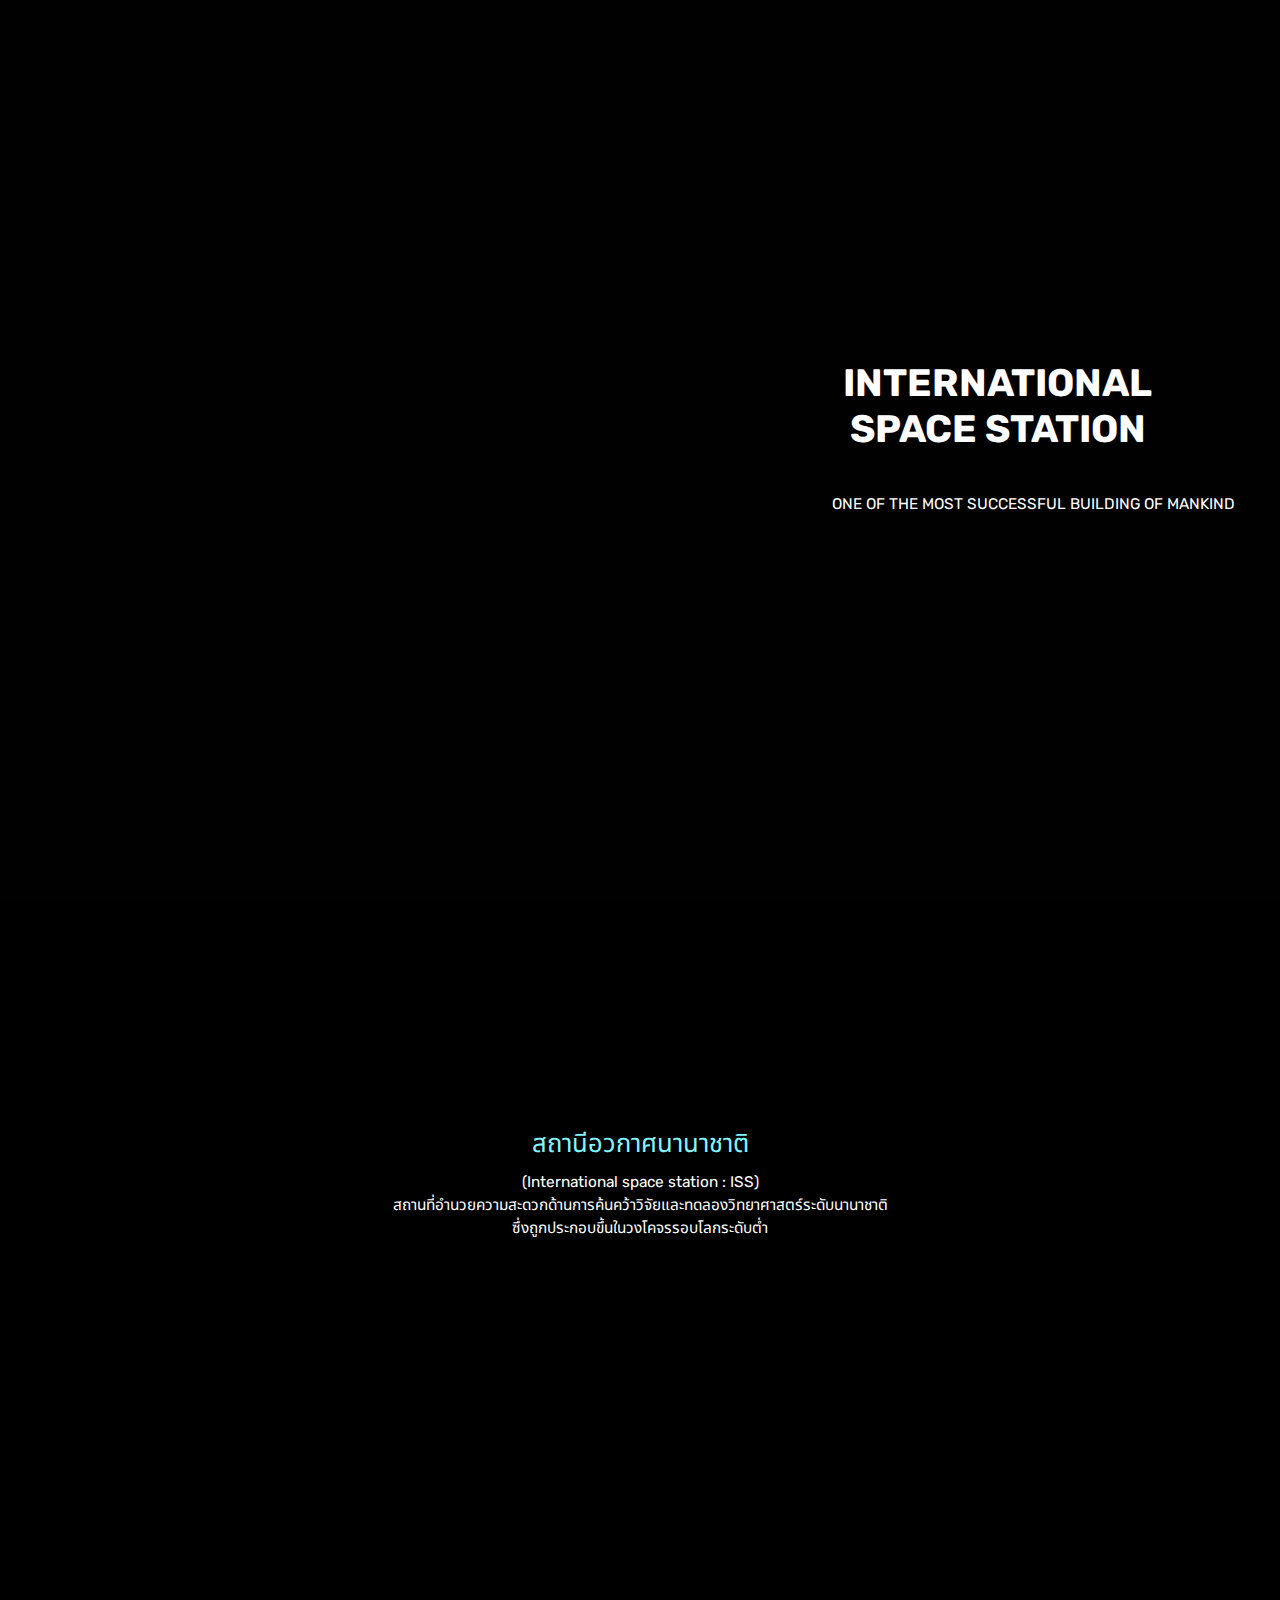
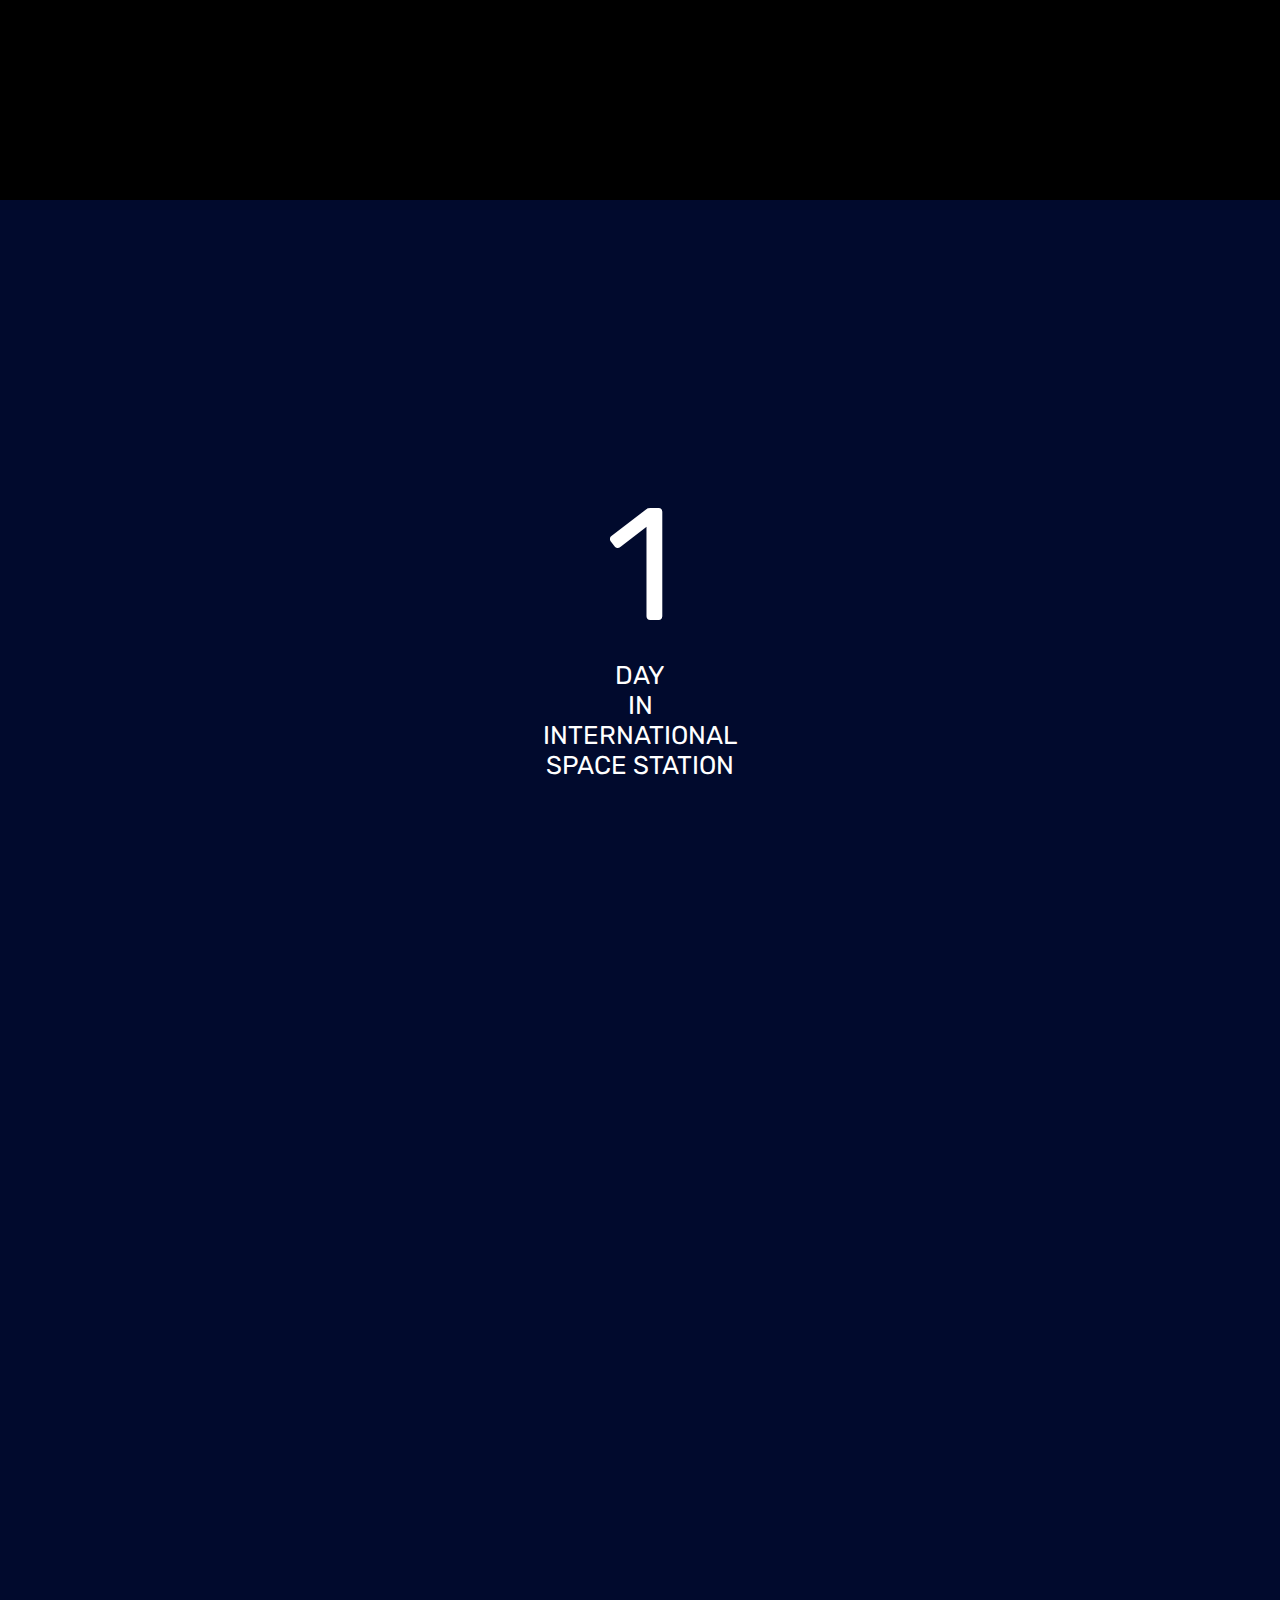
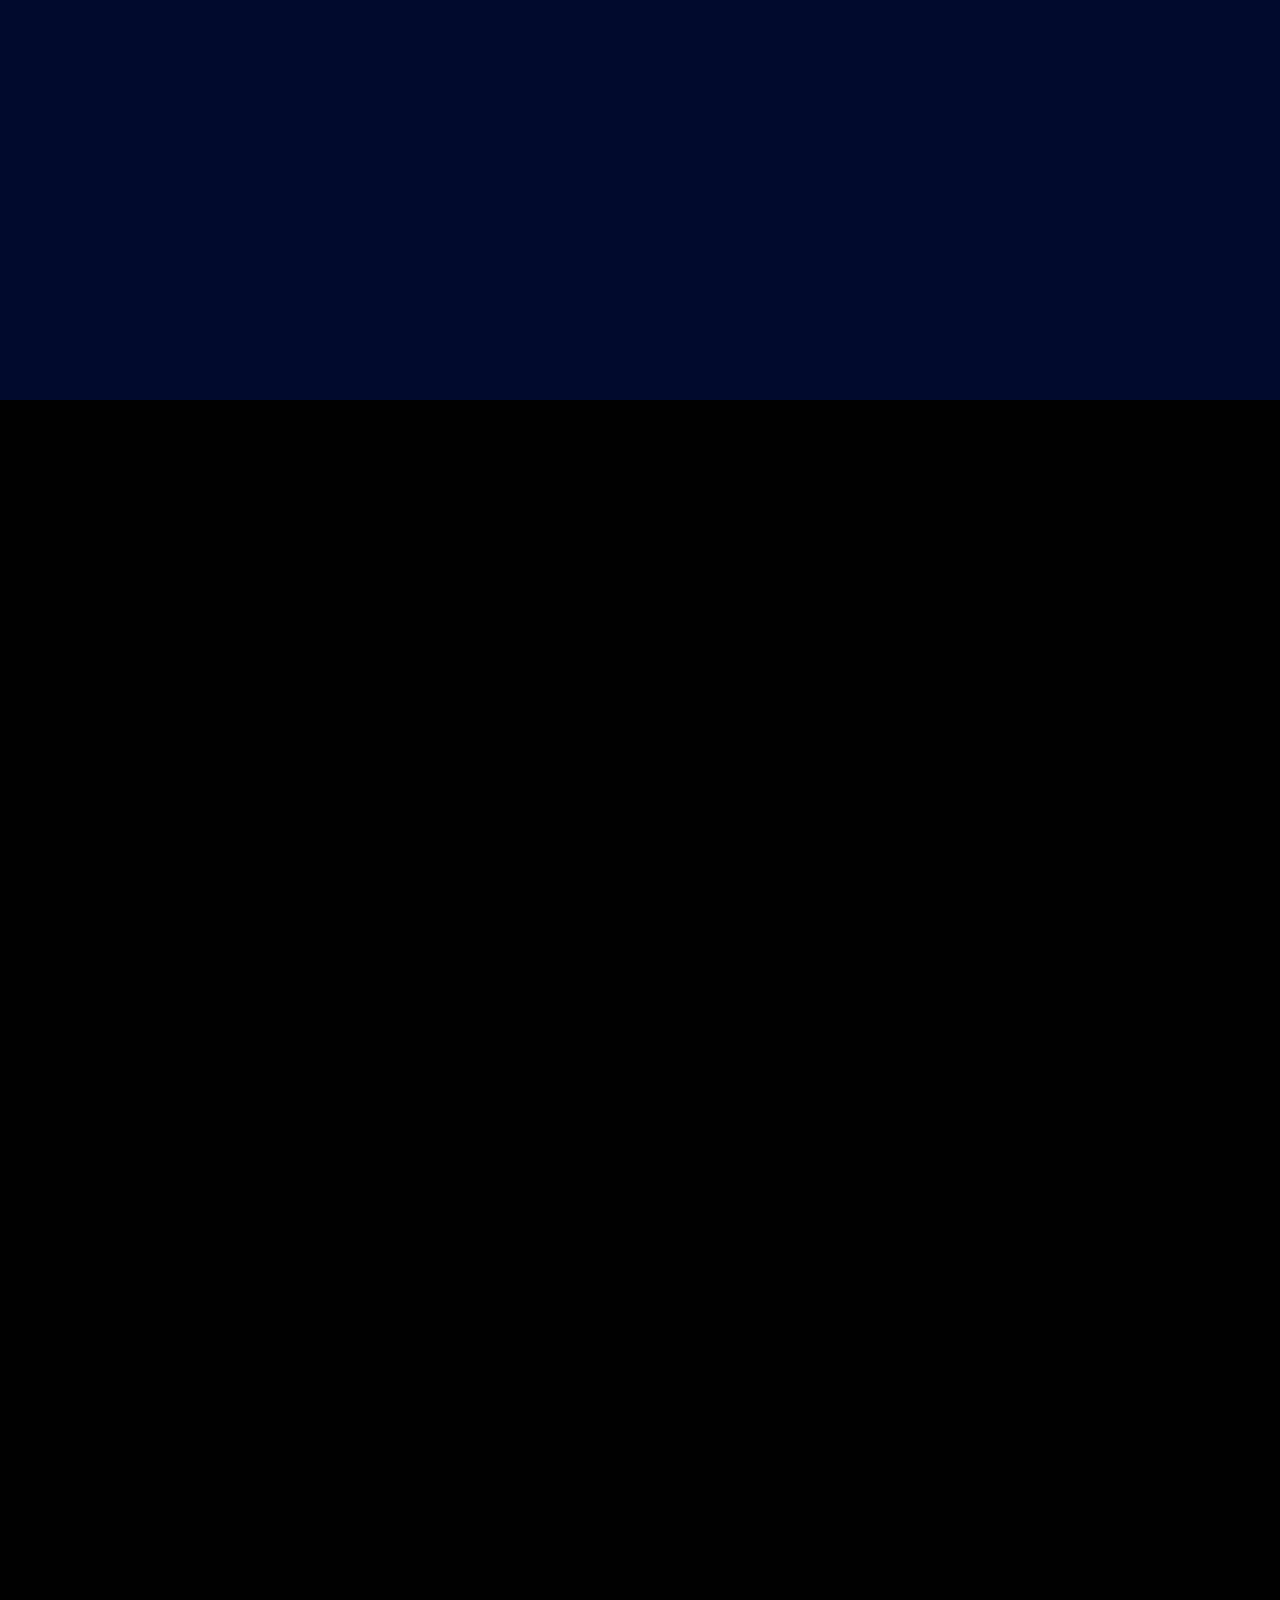
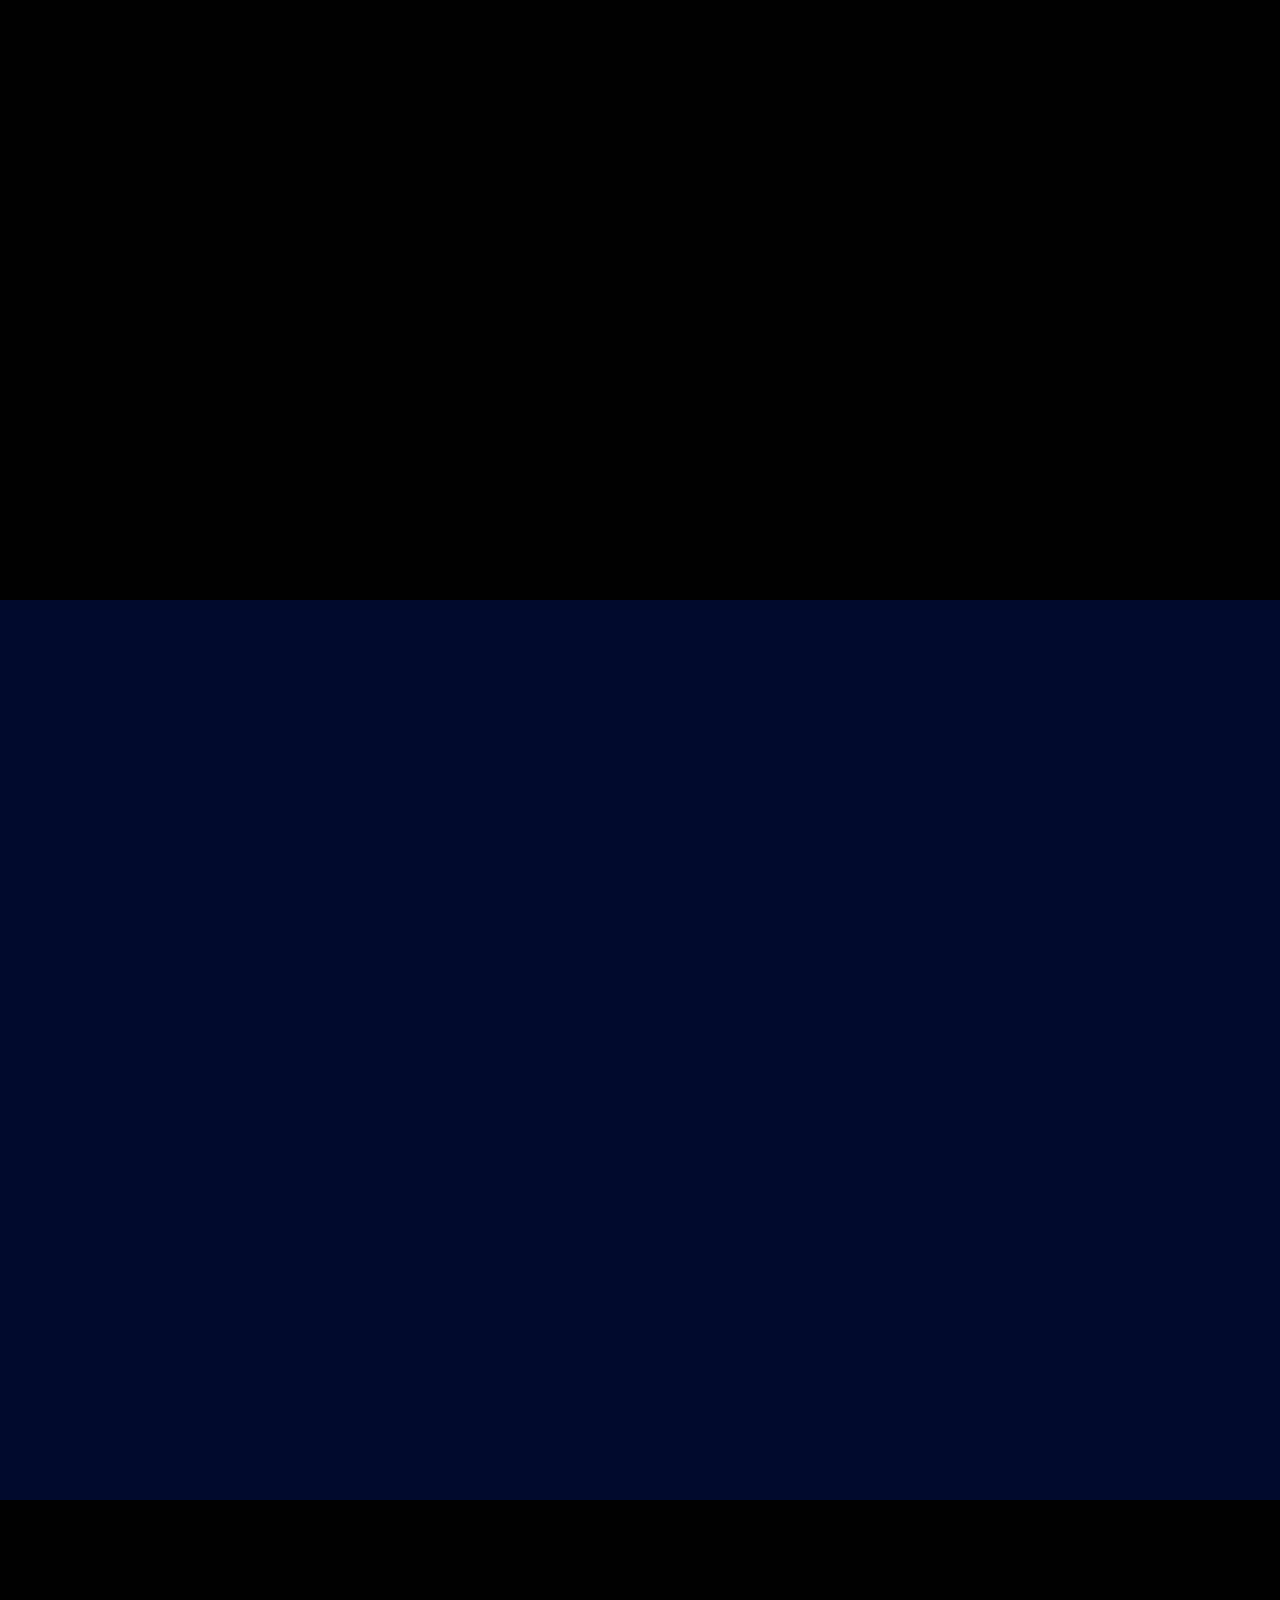
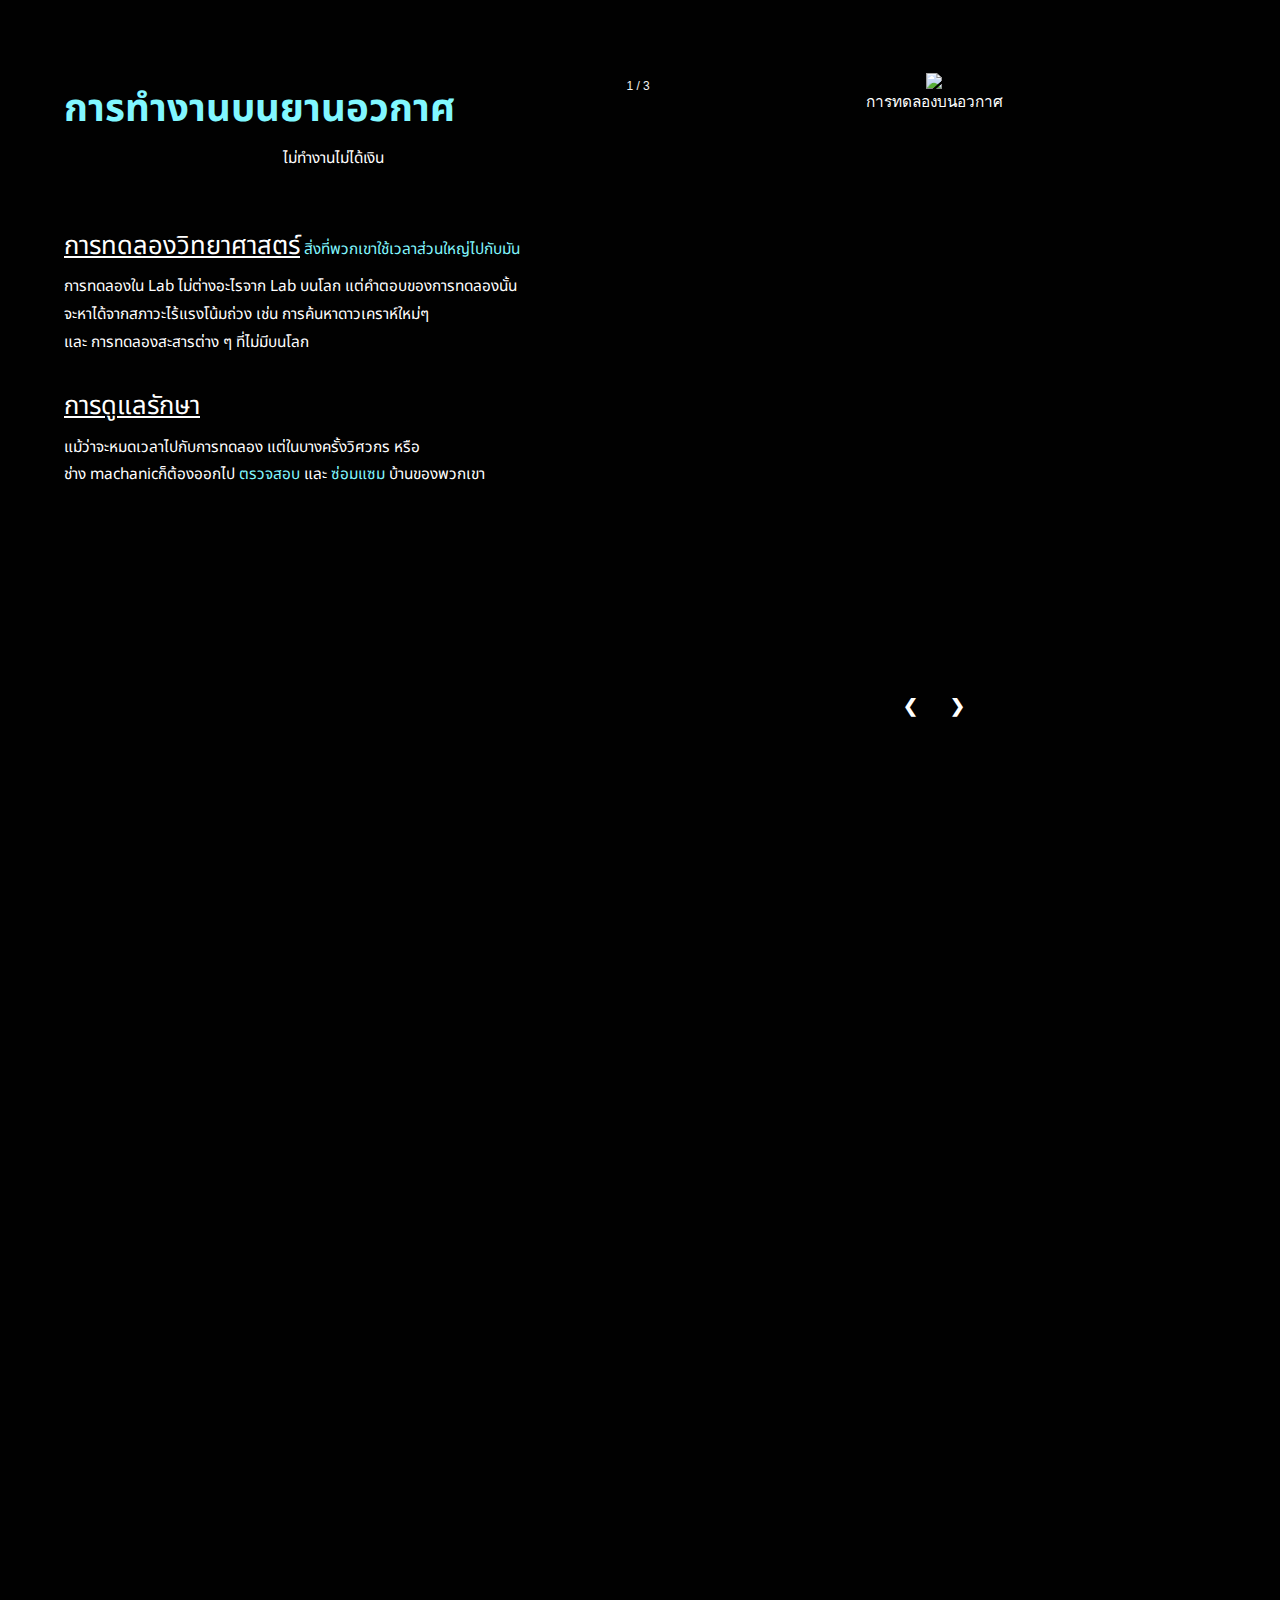
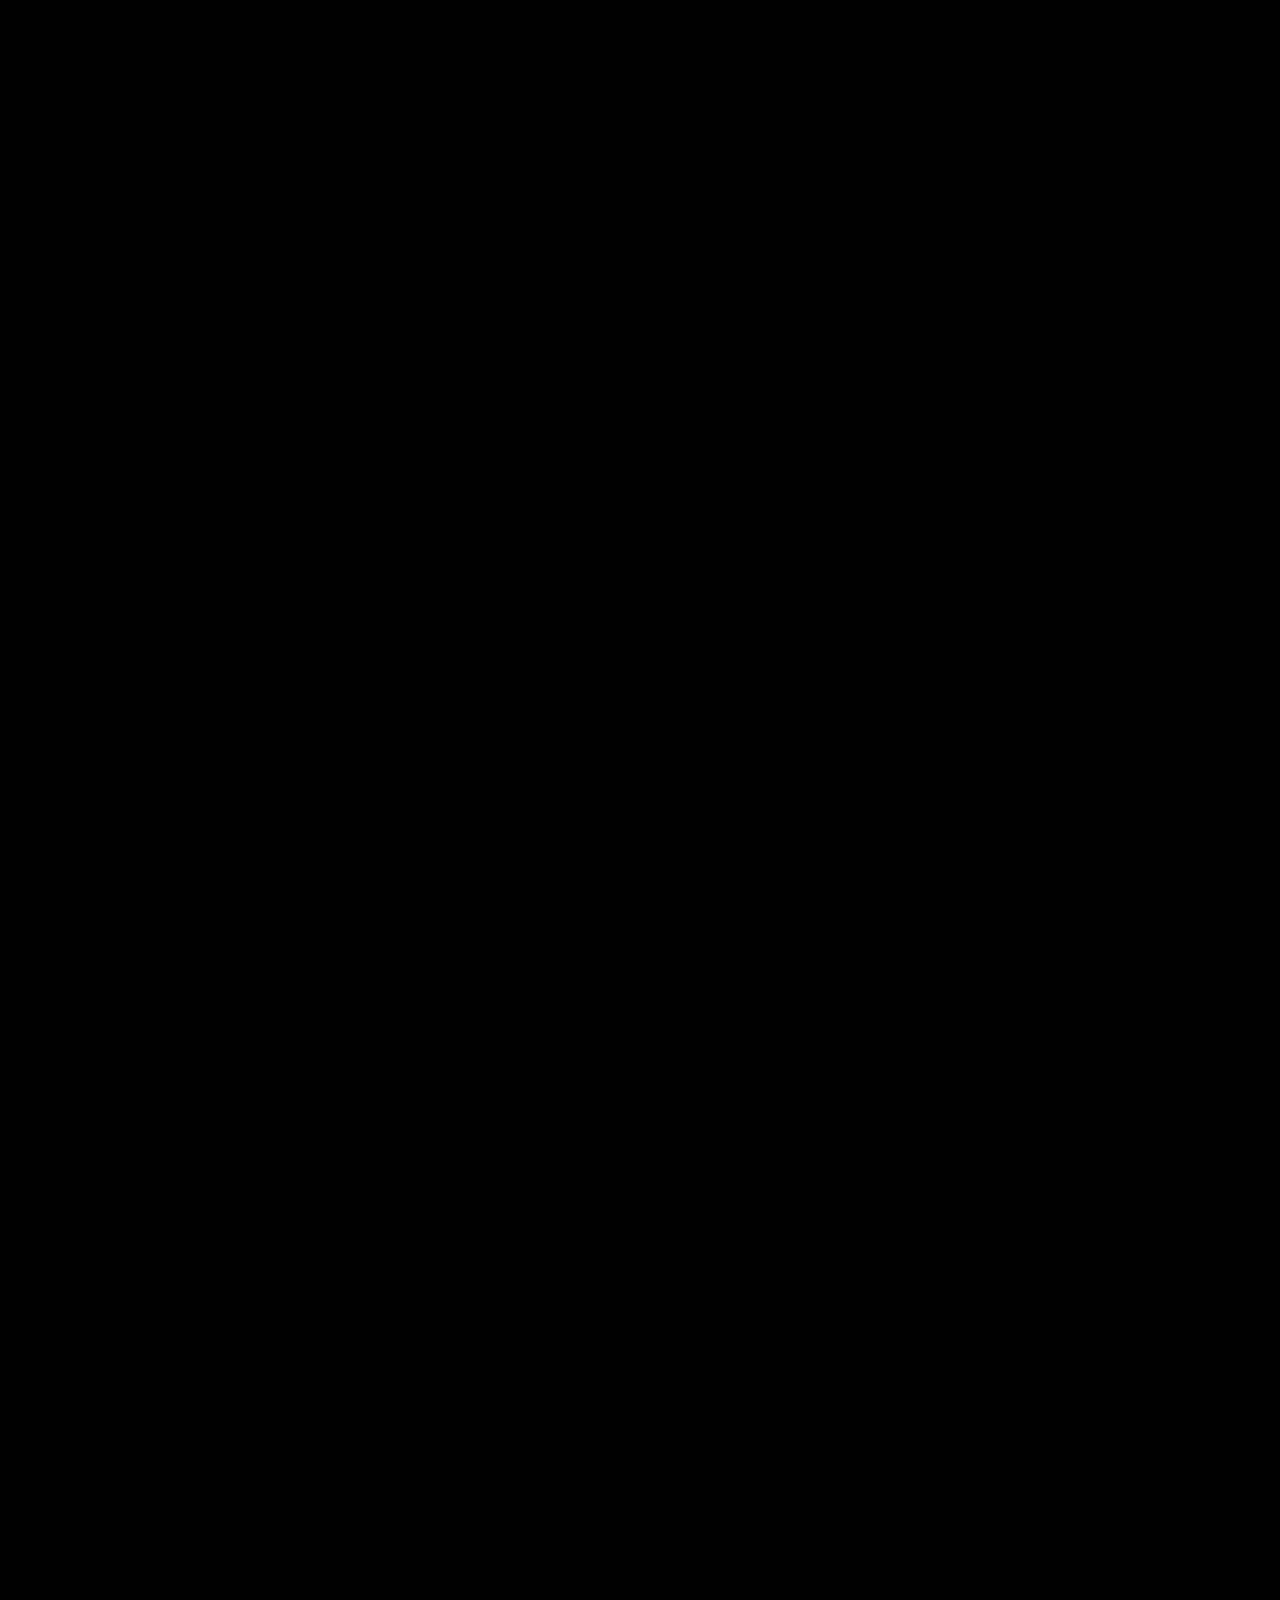
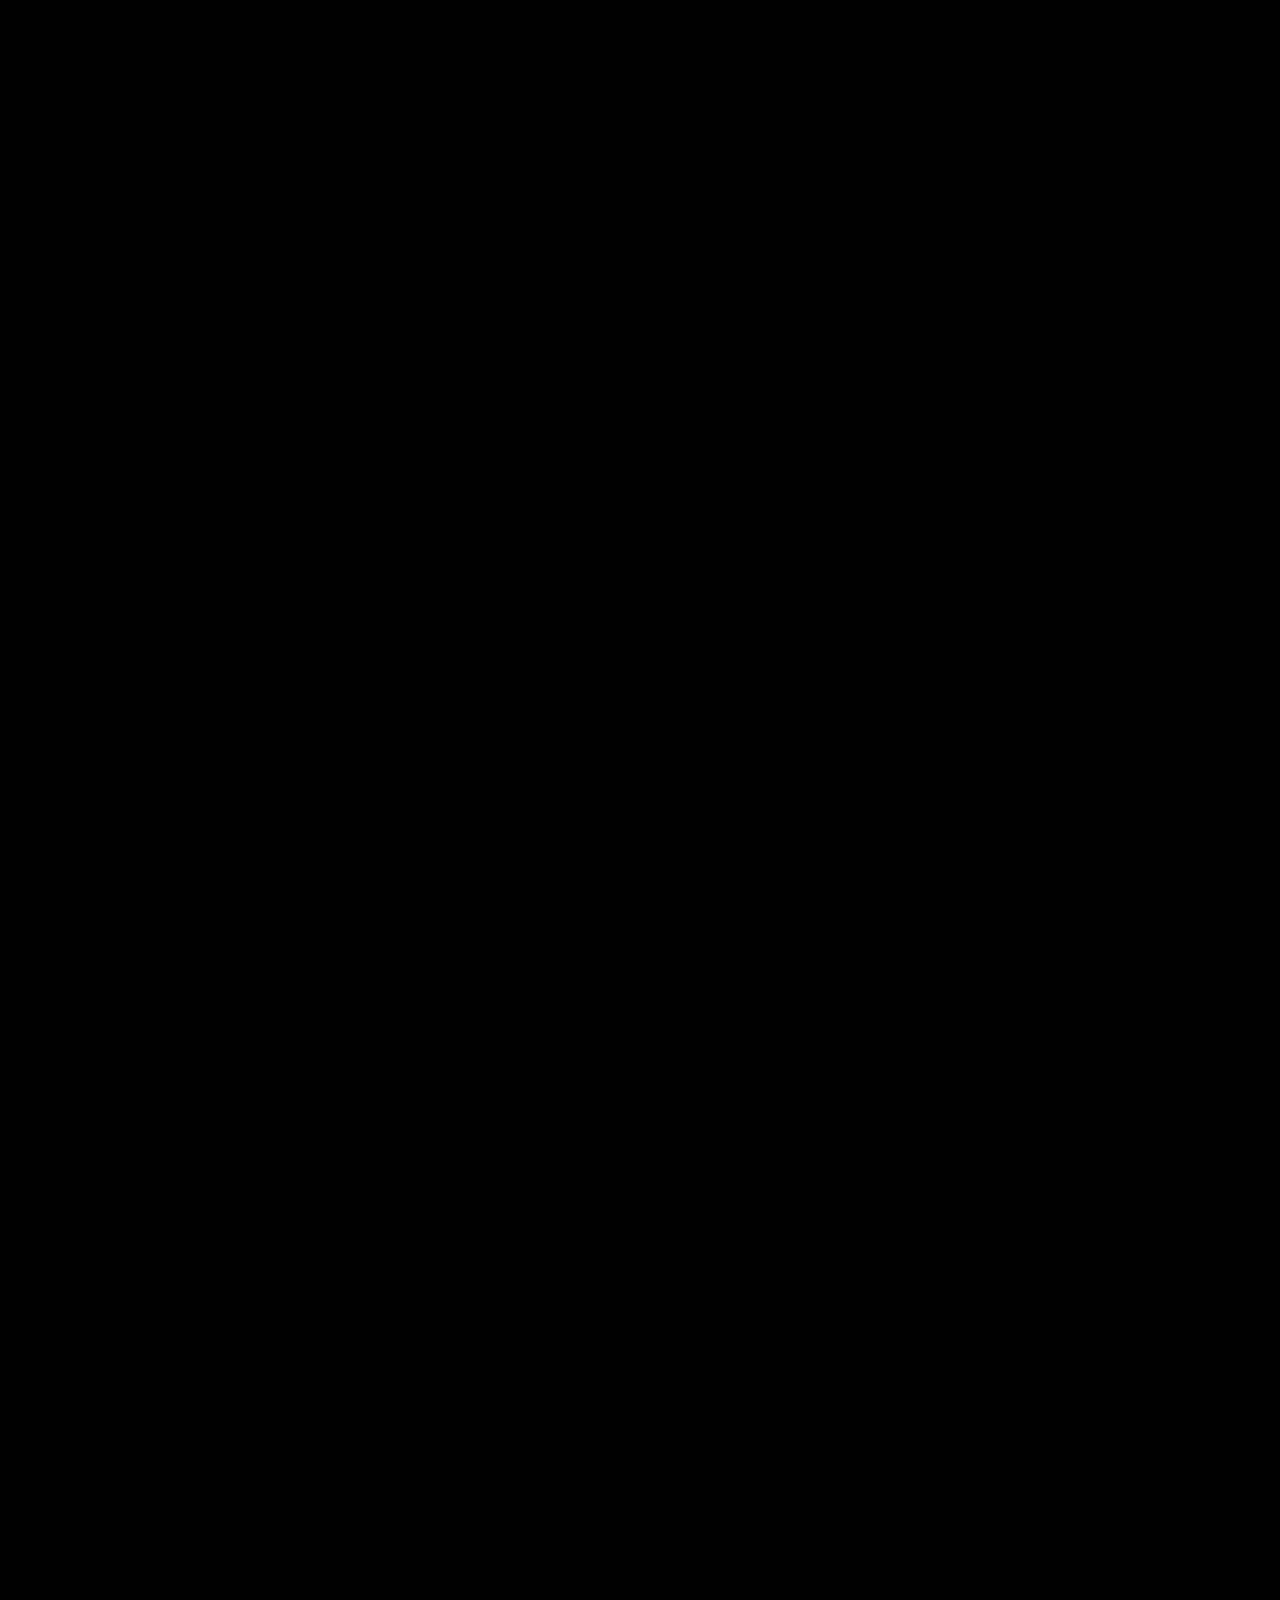
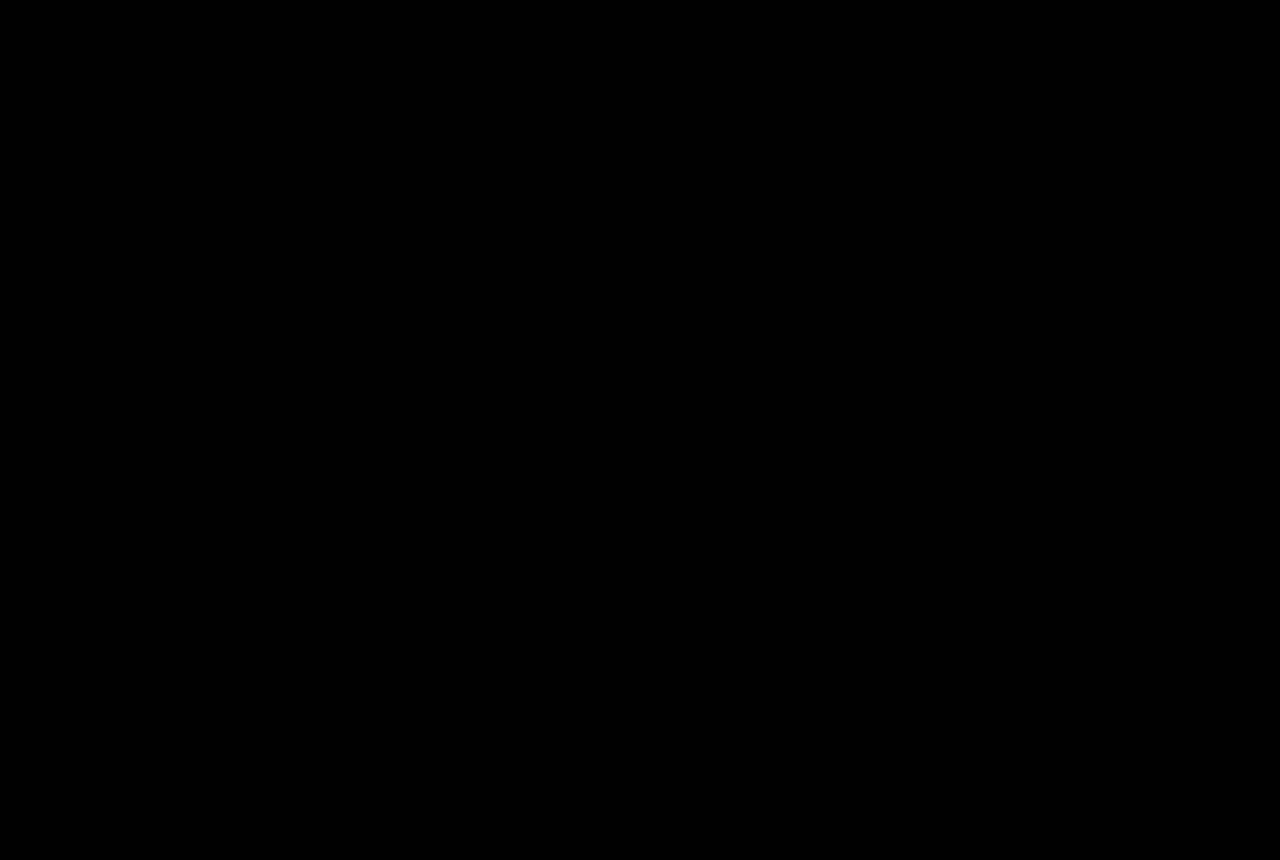
==== commit a3d76aab: "update web" ====
--- a/Web/index.html
+++ b/Web/index.html
@@ -45,6 +45,7 @@
     <div id="qoute2" class="q-set q-size-n qoute Thai">
       <span id="blue" class=" q-set q-size-h qoute">สถานีอวกาศนานาชาติ</span>
       <br>
+      <br>
       <span class="Eng">(International space station : ISS)</span>
       <br>
       สถานที่อำนวยความสะดวกด้านการค้นคว้าวิจัยและทดลองวิทยาศาสตร์ระดับนานาชาติ
@@ -77,9 +78,9 @@
 ▒█▄▄█ ▒█▄▄█ ▒█░▄▄ ▒█▀▀▀ 　 █▄▄█▄ 
 ▒█░░░ ▒█░▒█ ▒█▄▄█ ▒█▄▄▄ 　 ░░░█░ -->
   <section class="page" id="page4">
-    <div id="qoute4" class="q-set q-size-h qoute Eng">
+<!--     <div id="qoute4" class="q-set q-size-h qoute Eng">
       ISS Model
-    </div>
+    </div> -->
     <div id="picp4" class="pic"></div>
   </section>
 
@@ -88,7 +89,7 @@
 ▒█▄▄█ ▒█▄▄█ ▒█░▄▄ ▒█▀▀▀ 　 ▀▀▄ 
 ▒█░░░ ▒█░▒█ ▒█▄▄█ ▒█▄▄▄ 　 ▄▄▀ -->
   <section class="page" id="page5">
-    <div class="timecontainer">
+    <div class="timecontainer" data-aos="flip-up" data-aos-duration="1000">
       <div class="time q-size-l qoute Eng" id="hour">
         <span id="tbox">0</span><span id="tbox">6</span>
       </div>
@@ -122,7 +123,7 @@
       <br>
       <pre id="sharpword" class="q-set q-size-n qoute Thai">                                    ถึงเวลาดูแลตัวเอง เพราะเธอไม่มาดูแลเรา</pre>
     </div>
-    <div id="picp5" class="pic" data-aos="fade-left" data-aos-duration="1000">
+    <div id="picp5" class="pic" data-aos="fade-right" data-aos-duration="1000">
     </div>
   </section>
 
@@ -131,7 +132,7 @@
 ▒█▄▄█ ▒█▄▄█ ▒█░▄▄ ▒█▀▀▀ 　 █▄▄░ 
 ▒█░░░ ▒█░▒█ ▒█▄▄█ ▒█▄▄▄ 　 ▀▄▄▀ -->
   <section class="page" id="page6">
-    <div class="timecontainer">
+    <div class="timecontainer" data-aos="flip-up" data-aos-duration="1000">
       <div class="time q-size-l qoute Eng" id="hour">
         <span id="tbox">0</span><span id="tbox">7</span>
       </div>
@@ -139,7 +140,7 @@
       <div class="time q-size-l qoute Eng" id="min"><span id="tbox">0</span><span id="tbox">0</span></div>
     </div>
     
-    <div id="qoute6" class="q-set q-size-n qoute" data-aos="fade-left" data-aos-duration="1000">
+    <div id="qoute6" class="q-set q-size-n qoute" data-aos="fade-right" data-aos-duration="1000">
       <pre class="q-size-h qoute Thai">อาหารเป็นเรื่องสำคัญ</pre>
       <p><span id="blue" class="q-size-l qoute Eng">3</span> <span id="blue" class="q-size-h Thai ">มื้อต่อวัน</span></p>
       <p class="q-size-n quote Thai">เป็นปริมาณอาหารที่นักบินอวกาศต้องกันในแต่ละวัน แคลลอรี่ที่พวกเขาต้องได้รับ</p>
@@ -161,13 +162,13 @@
 ▒█▄▄█ ▒█▄▄█ ▒█░▄▄ ▒█▀▀▀ 　 ░░█░ 
 ▒█░░░ ▒█░▒█ ▒█▄▄█ ▒█▄▄▄ 　 ░▐▌░ -->
   <section class="page" id="page7">
-    <div id="rectangle" data-aos="fade-left" data-aos-duration="200" >
+    <div id="rectangle" data-aos="fade-right" data-aos-duration="200" >
         
       </div>
-      <div id="rectangle1" data-aos="fade-left" data-aos-duration="150" >
+      <div id="rectangle1" data-aos="fade-right" data-aos-duration="150" >
         
       </div>
-      <div id="rectangle2" data-aos="fade-left" data-aos-duration="100">
+      <div id="rectangle2" data-aos="fade-right" data-aos-duration="100">
       </div>
     <div id="qoute7" class="q-set q-size-h qoute Thai" data-aos="fade-down" data-aos-duration="1000">
       คณะนักบินอวกาศกำลัง <span id="blue" class="q-size-l">“ประชุมวางแผนงาน”</span>
@@ -182,7 +183,7 @@
 ▒█░░░ ▒█░▒█ ▒█▄▄█ ▒█▄▄▄ 　 ▀▄▄▀ -->
   <section class="page" id="page8">
     
-    <div class="timecontainer">
+    <div class="timecontainer" data-aos="flip-up" data-aos-duration="1000">
       <div class="time q-size-l qoute Eng" id="hour">
         <span id="tbox">0</span><span id="tbox">8</span>
       </div>
@@ -220,13 +221,13 @@
 
       <div class="mySlides fade">
         <div class="numbertext">2 / 3</div>
-          <img src="https://media.discordapp.net/attachments/956540505792073778/971062549443412048/unknown.png?width=1014&height=676" style="width:100%">
+          <img src="https://cdn.discordapp.com/attachments/956540505792073778/972132019653976104/unknown_2.png" style="width:100%">
         <div class="qoute q-size-n">การทดลองบนอวกาศ</div>
       </div>
 
       <div class="mySlides fade">
         <div class="numbertext">3 / 3</div>
-          <img src="https://media.discordapp.net/attachments/956540505792073778/971062405754912868/unknown.png?width=1014&height=676" style="width:100%">
+          <img src="https://cdn.discordapp.com/attachments/956540505792073778/972132036749955103/unknown_3.png" style="width:100%">
         <div class="qoute q-size-n">Space walk</div>
       </div>
 
@@ -248,8 +249,6 @@
     <span class="dot" onclick="currentSlide(2)"></span> 
     <span class="dot" onclick="currentSlide(3)"></span> 
   </div> -->
- 
-    
   </section>
 
 
@@ -259,7 +258,7 @@
 ▒█▄▄█ ▒█▄▄█ ▒█░▄▄ ▒█▀▀▀ 　 ▀▄▄█ 
 ▒█░░░ ▒█░▒█ ▒█▄▄█ ▒█▄▄▄ 　 ░▄▄▀ -->
   <section class="page" id="page9">
-    <div class="timecontainer">
+    <div class="timecontainer" data-aos="flip-up" data-aos-duration="1000">
       <div class="time q-size-l qoute Eng" id="hour">
         <span id="tbox">1</span><span id="tbox">0</span>
       </div>
@@ -268,9 +267,9 @@
     </div>
     
     <div id="pic9" class="pic" data-aos="fade-right" data-aos-duration="1000"></div>
-    <div id="rectangle_page9" data-aos="fade-left" data-aos-duration="200" >
-      </div>
-    <div id="qoute9" class="q-set q-size-n qoute" data-aos="fade-left" data-aos-duration="2000">
+    <div id="rectangle_page9" data-aos="fade-right" data-aos-duration="200" >
+      </div>
+    <div id="qoute9" class="q-set q-size-n qoute" data-aos="fade-right" data-aos-duration="2000">
       <pre id="blue" class="q-size-h quote Thai"><b>                                               สุขภาพต้องมาก่อน</b></pre><br>
       <p class="q-size-n quote Thai">นักบินอวกาศจำเป็นต้องออกกำลังกาย<span id="blue">วันละ 2 ชั่วโมง !</span></p>
       <p class="q-size-n quote Thai">เพื่อให้ร่างกายของนักบินอวกาศอยู่ในภาวะปกติ เนื่องจากในสภาวะไร้น้ำหนัก</p>
@@ -290,7 +289,7 @@
 ▒█▄▄█ ▒█▄▄█ ▒█░▄▄ ▒█▀▀▀ 　 ░█░ █▄▀█ 
 ▒█░░░ ▒█░▒█ ▒█▄▄█ ▒█▄▄▄ 　 ▄█▄ █▄▄█ -->
 <section class="page" id="page10">
-    <div class="timecontainer">
+    <div class="timecontainer" data-aos="flip-up" data-aos-duration="1000">
       <div class="time q-size-l qoute Eng" id="hour">
         <span id="tbox">1</span><span id="tbox">3</span>
       </div>
@@ -312,7 +311,7 @@
       <p class="q-size-n qoute Thai">เหมือนที่เราชงชากันนี่แหละ และที่สำคัญคือ ดูดได้อย่างเดียวนะห้ามกระดก</p>
       <br>
       <p id="red" class="q-size-n qoute Thai">ห้ามดื่มแอลกอฮอลเด็ดขาดเลยนะ!</p>
-    <div id="pic10" class="pic" data-aos="fade-left" data-aos-duration="1000"></div>
+    <div id="pic10" class="pic" data-aos="fade-right" data-aos-duration="1000"></div>
 </section>
 
 
@@ -322,7 +321,7 @@
 ▒█▄▄█ ▒█▄▄█ ▒█░▄▄ ▒█▀▀▀ 　 ░█░ ░█░ 
 ▒█░░░ ▒█░▒█ ▒█▄▄█ ▒█▄▄▄ 　 ▄█▄ ▄█▄ -->
 <section class="page" id="page11">
-    <div class="timecontainer">
+    <div class="timecontainer" data-aos="flip-up" data-aos-duration="1000">
       <div class="time q-size-l qoute Eng" id="hour">
         <span id="tbox">1</span><span id="tbox">4</span>
       </div>
@@ -334,9 +333,9 @@
       <button id="b111" onclick="changepic2()"> </button>
     </div>
 
-    <div id="rectangle_page11" data-aos="fade-left" data-aos-duration="200" >
-      </div>
-    <div id="qoute11" class="q-set q-size-n qoute" data-aos="fade-left" data-aos-duration="2000">
+    <div id="rectangle_page11" data-aos="fade-right" data-aos-duration="200" >
+      </div>
+    <div id="qoute11" class="q-set q-size-n qoute" data-aos="fade-right" data-aos-duration="2000">
       <pre id="blue" class="q-size-h quote Thai"><b>                       การทำงานในช่วงบ่าย</b></pre><br>
       <pre class="q-size-h qoute Thai">การทดลองที่น่าสนใจ</pre>
       <p class="q-size-n quote Thai"><span id="blue">การปลูกผักสลัดบนอวกาศ</span>เมื่อนำมาปลูกบน ISS แล้วยังมีสารอาหาร</p>
@@ -361,7 +360,7 @@
 ▒█▄▄█ ▒█▄▄█ ▒█░▄▄ ▒█▀▀▀ 　 ░█░ ░░▀▄ 
 ▒█░░░ ▒█░▒█ ▒█▄▄█ ▒█▄▄▄ 　 ▄█▄ █▄▄█ -->
 <section class="page" id="page13">
-  <div class="timecontainer">
+  <div class="timecontainer" data-aos="flip-up" data-aos-duration="1000">
       <div class="time q-size-l qoute Eng" id="hour">
         <span id="tbox">2</span><span id="tbox">1</span>
       </div>
@@ -380,7 +379,7 @@
       <br>
       <br>
       <pre class="q-size-n qoute Thai">                         ผมยังนอนดึกอยู่ <span class="q-size-m">ถึงแม้จะไม่มีคุณมาคุยด้วยแล้ว</span></pre>
-    <div id="pic13" class="pic" data-aos="fade-left" data-aos-duration="1000"></div>
+    <div id="pic13" class="pic" data-aos="fade-right" data-aos-duration="1000"></div>
 </section>
 
 
@@ -389,7 +388,7 @@
 ▒█▄▄█ ▒█▄▄█ ▒█░▄▄ ▒█▀▀▀ 　 ░█░ █▄▄█▄ 
 ▒█░░░ ▒█░▒█ ▒█▄▄█ ▒█▄▄▄ 　 ▄█▄ ░░░█░ -->
 <section class="page" id="page14">
-  <div id="qoute14" class="q-set q-size-n qoute" data-aos="fade-left" data-aos-duration="2000">
+  <div id="qoute14" class="q-set q-size-n qoute" data-aos="fade-right" data-aos-duration="2000">
     <p class="q-size-m qoute Eng">“The supreme reality of our time is…</p>
     <p class="q-size-m qoute Eng">our common vulnerability on this planet.”</p>
     <br>
@@ -406,6 +405,9 @@
 ▒█░░░ ▒█░▒█ ▒█▄▄█ ▒█▄▄▄ 　 ▒█▄▄▄ ▄▀▒▀▄ ▄█▄ ░▒█░░ -->
 <section class="pageexit">
 </section>
+
+
+  
 <!-- 
 ▒█▄░▒█ ▒█▀▀▀█ 
 ▒█▒█▒█ ▒█░░▒█ 
--- a/Web/style.css
+++ b/Web/style.css
@@ -6,7 +6,7 @@
   margin: 0;
   scroll-snap-points-y: repeat(100px);
   scroll-snap-type: y proximity;
-}
+}   
 .page {
   text-align: center;
   font-size: 1rem;
@@ -14,7 +14,7 @@
   height: 100%;
   width: 100%;
   position: relative;
-  background: black;
+  background: #010101;
   scroll-snap-align: start;
 }
 .pageexit {
@@ -24,7 +24,7 @@
   height: 40%;
   width: 100%;
   position: relative;
-  background: black;
+  background: #010101;
   scroll-snap-align: start;
 }
 
@@ -45,10 +45,10 @@
   background:#3d3d3d;
   border-radius: 6px;
   margin: 2px;
-  font-size: 6rem;
+  font-size: 5vw;
 }
 #page1 {
-  background: black;
+  background: #010101;
   height: 100%;
   width: 100%;
 }
@@ -64,22 +64,22 @@
   background: #010A2D;
 }
 #page5 {
-  background: black;
+  background: #010101;
 }
 #page7 {
   background: #010A2D;
 }
 #page10 {
-  background: black;
+  background: #010101;
 }
 #page11 {
-  background: black;
+  background: #010101;
 }
 #page13 {
-  background: black;
+  background: #010101;
 }
 #page14 {
-  background: black;
+  background: #010101;
 }
 
 #picp1 {
@@ -159,9 +159,9 @@
   background-repeat: no-repeat;
   background-size: contain;
   position: absolute;
-  width: 827px;
-  height: 552px;
-  left: 92%;
+  width: 90%;
+  height: 65%;
+  left: 100%;
   top: 12%;
 }
 #pic11{
@@ -172,7 +172,7 @@
   height: 80%;
   width: 50%;
   left: 0%;
-  bottom: 5%;
+  bottom: 0%;
 /*   transform: scale(0.9); */
 }
 #pic13{
@@ -197,7 +197,7 @@
   transform:scale(0.9);
 }
 .header {
-  font-size: 3em;
+  font-size: 3vw;
   position: absolute;
   top: 40%;
   right: 10%;
@@ -223,17 +223,21 @@
   z-index: 99;
 }
 .q-size-n {
-  font-size: 1.3rem;
+  font-size: 1.2vw;
   color:white ;
+/*   border: 1px solid red; */
 }
 .q-size-m {
-  font-size: 1.5rem;
+  font-size: 1.3vw;
+/*   border: 1px solid red; */
 }
 .q-size-h {
-  font-size: 2rem;
+  font-size: 2vw;
+/*   border: 1px solid red; */
 }
 .q-size-l {
-  font-size: 3rem;
+  font-size: 3vw;
+/*   border: 1px solid red; */
 }
 
 .qoute {
@@ -241,28 +245,36 @@
 }
 
 #qoute1 {
+  display: flex;
   position: absolute;
   top: 55%;
-  right: -55%;
+  left: 65%;
+  width: fit-content;
+/*   border: 1px solid red; */
 }
 #qoute2 {
   position: absolute;
   top: 25%;
+/*   border: 1px solid red; */
 }
 #qoute3 {
   position: absolute;
   top:30%;
+/*   border: 1px solid red; */
 }
 #day {
   font-size: 10rem;
+/*   border: 1px solid red; */
 }
 #qoute4 {
   position: absolute;
   top: 5%;
+/*   border: 1px solid red; */
 }
 #sharpword {
   position: absolute;
   bottom: 10% ;
+/*   border: 1px solid red; */
 }
 
 #qoute5 {
@@ -273,25 +285,29 @@
   left: 0;
   bottom: 0;
   margin-left: 2%;
+/*   border: 1px solid red; */
 }
 
 #qoute6 {
   position: absolute;
   text-align:left;
-  width: 50%;
+  width: 45%;
   height: 80%;
   left: 55%;
   bottom: 0;
+/*   border: 1px solid red; */
 }
 #wps {
   width: 50%;
   text-align:right;
+/*   border: 1px solid red; */
 }
 
 #qoute7 {
   position: absolute;
   text-align: center;
   top: 40%;
+/*   border: 1px solid red; */
 }
 #qoute8 {
   position: absolute;
@@ -300,18 +316,39 @@
   height: 80%;
   left: 5%;
   bottom: 0;
+/*   border: 1px solid red; */
 }
 
 #qoute9 {
   position: absolute;
   text-align:left;
-  width: 50%;
+  width: 45%;
   height: 80%;
   left: 55%;
   bottom: 0;
+/*   border: 1px solid red; */
+}
+#qoute10 {
+  position: absolute;
+  text-align:left;
+  width: 50%;
+  height: 80%;
+  left: 0;
+  bottom: 0;
+  margin-left: 2%;
+/*   border: 1px solid red; */
+}
+#qoute11 {
+  position: absolute;
+  text-align:left;
+  width: 40%;
+  height: 80%;
+  left: 55%;
+  bottom: 0;
   margin-right: 2%;
-}
-#qoute10 {
+/*   border: 1px solid red; */
+}
+#qoute13 {
   position: absolute;
   text-align:left;
   width: 50%;
@@ -319,34 +356,17 @@
   left: 0;
   bottom: 0;
   margin-left: 2%;
-}
-#qoute11 {
-  position: absolute;
-  text-align:left;
-  width: 50%;
-  height: 80%;
-  left: 60%;
-  bottom: 0;
-  margin-right: 2%;
-}
-#qoute13 {
-  position: absolute;
-  text-align:left;
-  width: 50%;
-  height: 80%;
-  left: 0;
-  bottom: 0;
-  margin-left: 2%;
+/*   border: 1px solid red; */
 }
 
 #qoute14 {
   position: absolute;
   text-align:left;
-  width: 50%;
+  width: 40%;
   height: 80%;
   left: 60%;
   top: 45%;
-  margin-right: 2%;
+/*   border: 1px solid red; */
 }
 
 .Thai{
@@ -368,7 +388,7 @@
 }
  #rectangle_page5 {
     position: absolute;
-    top: 55px;
+    top: 65px;
     right: 85%;
     width: 70px;
     height: 4px;
@@ -376,7 +396,7 @@
   }
  #rectangle_page9 {
     position: absolute;
-    top: 240px;
+    top: 255px;
     left: 70%;
     width: 70px;
     height: 4px;
@@ -384,7 +404,7 @@
   }
  #rectangle_page10 {
     position: absolute;
-    top: 85px;
+    top:  100px;
     right: 89%;
     width: 70px;
     height: 4px;
@@ -392,8 +412,8 @@
   }
  #rectangle_page11 {
     position: absolute;
-    top: 240px;
-    left: 65%;
+    top: 255px;
+    left: 60%;
     width: 70px;
     height: 4px;
     background: white;
@@ -437,15 +457,17 @@
 .slideshow-container {
   max-width: 1100px;
   position: relative;
+  width: 50%;
+  height: 10%;
   margin: auto;
-  left: 400px;
+  left: 23vw;
 }
 
 /* Next & previous buttons */
-.prev, .next {
+.prev, .next{
+  top: 700%;
   cursor: pointer;
-  position: relative;
-  top: 50%;
+  position: absolute;
   width: auto;
   padding: 16px;
   margin-top: -22px;
@@ -457,10 +479,12 @@
   user-select: none;
 }
 
-/* Position the "next button" to the right */
+.prev{
+  right: 50%;
+}
+
 .next {
-  right: 0;
-  border-radius: 3px 0 0 3px;
+  left: 50%;
 }
 
 /* On hover, add a black background color with a little bit see-through */
--- a/Web/style.css
+++ b/Web/style.css
@@ -6,7 +6,7 @@
   margin: 0;
   scroll-snap-points-y: repeat(100px);
   scroll-snap-type: y proximity;
-}
+}   
 .page {
   text-align: center;
   font-size: 1rem;
@@ -14,7 +14,7 @@
   height: 100%;
   width: 100%;
   position: relative;
-  background: black;
+  background: #010101;
   scroll-snap-align: start;
 }
 .pageexit {
@@ -24,7 +24,7 @@
   height: 40%;
   width: 100%;
   position: relative;
-  background: black;
+  background: #010101;
   scroll-snap-align: start;
 }
 
@@ -45,10 +45,10 @@
   background:#3d3d3d;
   border-radius: 6px;
   margin: 2px;
-  font-size: 6rem;
+  font-size: 5vw;
 }
 #page1 {
-  background: black;
+  background: #010101;
   height: 100%;
   width: 100%;
 }
@@ -64,22 +64,22 @@
   background: #010A2D;
 }
 #page5 {
-  background: black;
+  background: #010101;
 }
 #page7 {
   background: #010A2D;
 }
 #page10 {
-  background: black;
+  background: #010101;
 }
 #page11 {
-  background: black;
+  background: #010101;
 }
 #page13 {
-  background: black;
+  background: #010101;
 }
 #page14 {
-  background: black;
+  background: #010101;
 }
 
 #picp1 {
@@ -159,9 +159,9 @@
   background-repeat: no-repeat;
   background-size: contain;
   position: absolute;
-  width: 827px;
-  height: 552px;
-  left: 92%;
+  width: 90%;
+  height: 65%;
+  left: 100%;
   top: 12%;
 }
 #pic11{
@@ -172,7 +172,7 @@
   height: 80%;
   width: 50%;
   left: 0%;
-  bottom: 5%;
+  bottom: 0%;
 /*   transform: scale(0.9); */
 }
 #pic13{
@@ -197,7 +197,7 @@
   transform:scale(0.9);
 }
 .header {
-  font-size: 3em;
+  font-size: 3vw;
   position: absolute;
   top: 40%;
   right: 10%;
@@ -223,17 +223,21 @@
   z-index: 99;
 }
 .q-size-n {
-  font-size: 1.3rem;
+  font-size: 1.2vw;
   color:white ;
+/*   border: 1px solid red; */
 }
 .q-size-m {
-  font-size: 1.5rem;
+  font-size: 1.3vw;
+/*   border: 1px solid red; */
 }
 .q-size-h {
-  font-size: 2rem;
+  font-size: 2vw;
+/*   border: 1px solid red; */
 }
 .q-size-l {
-  font-size: 3rem;
+  font-size: 3vw;
+/*   border: 1px solid red; */
 }
 
 .qoute {
@@ -241,28 +245,36 @@
 }
 
 #qoute1 {
+  display: flex;
   position: absolute;
   top: 55%;
-  right: -55%;
+  left: 65%;
+  width: fit-content;
+/*   border: 1px solid red; */
 }
 #qoute2 {
   position: absolute;
   top: 25%;
+/*   border: 1px solid red; */
 }
 #qoute3 {
   position: absolute;
   top:30%;
+/*   border: 1px solid red; */
 }
 #day {
   font-size: 10rem;
+/*   border: 1px solid red; */
 }
 #qoute4 {
   position: absolute;
   top: 5%;
+/*   border: 1px solid red; */
 }
 #sharpword {
   position: absolute;
   bottom: 10% ;
+/*   border: 1px solid red; */
 }
 
 #qoute5 {
@@ -273,25 +285,29 @@
   left: 0;
   bottom: 0;
   margin-left: 2%;
+/*   border: 1px solid red; */
 }
 
 #qoute6 {
   position: absolute;
   text-align:left;
-  width: 50%;
+  width: 45%;
   height: 80%;
   left: 55%;
   bottom: 0;
+/*   border: 1px solid red; */
 }
 #wps {
   width: 50%;
   text-align:right;
+/*   border: 1px solid red; */
 }
 
 #qoute7 {
   position: absolute;
   text-align: center;
   top: 40%;
+/*   border: 1px solid red; */
 }
 #qoute8 {
   position: absolute;
@@ -300,18 +316,39 @@
   height: 80%;
   left: 5%;
   bottom: 0;
+/*   border: 1px solid red; */
 }
 
 #qoute9 {
   position: absolute;
   text-align:left;
-  width: 50%;
+  width: 45%;
   height: 80%;
   left: 55%;
   bottom: 0;
+/*   border: 1px solid red; */
+}
+#qoute10 {
+  position: absolute;
+  text-align:left;
+  width: 50%;
+  height: 80%;
+  left: 0;
+  bottom: 0;
+  margin-left: 2%;
+/*   border: 1px solid red; */
+}
+#qoute11 {
+  position: absolute;
+  text-align:left;
+  width: 40%;
+  height: 80%;
+  left: 55%;
+  bottom: 0;
   margin-right: 2%;
-}
-#qoute10 {
+/*   border: 1px solid red; */
+}
+#qoute13 {
   position: absolute;
   text-align:left;
   width: 50%;
@@ -319,34 +356,17 @@
   left: 0;
   bottom: 0;
   margin-left: 2%;
-}
-#qoute11 {
-  position: absolute;
-  text-align:left;
-  width: 50%;
-  height: 80%;
-  left: 60%;
-  bottom: 0;
-  margin-right: 2%;
-}
-#qoute13 {
-  position: absolute;
-  text-align:left;
-  width: 50%;
-  height: 80%;
-  left: 0;
-  bottom: 0;
-  margin-left: 2%;
+/*   border: 1px solid red; */
 }
 
 #qoute14 {
   position: absolute;
   text-align:left;
-  width: 50%;
+  width: 40%;
   height: 80%;
   left: 60%;
   top: 45%;
-  margin-right: 2%;
+/*   border: 1px solid red; */
 }
 
 .Thai{
@@ -368,7 +388,7 @@
 }
  #rectangle_page5 {
     position: absolute;
-    top: 55px;
+    top: 65px;
     right: 85%;
     width: 70px;
     height: 4px;
@@ -376,7 +396,7 @@
   }
  #rectangle_page9 {
     position: absolute;
-    top: 240px;
+    top: 255px;
     left: 70%;
     width: 70px;
     height: 4px;
@@ -384,7 +404,7 @@
   }
  #rectangle_page10 {
     position: absolute;
-    top: 85px;
+    top:  100px;
     right: 89%;
     width: 70px;
     height: 4px;
@@ -392,8 +412,8 @@
   }
  #rectangle_page11 {
     position: absolute;
-    top: 240px;
-    left: 65%;
+    top: 255px;
+    left: 60%;
     width: 70px;
     height: 4px;
     background: white;
@@ -437,15 +457,17 @@
 .slideshow-container {
   max-width: 1100px;
   position: relative;
+  width: 50%;
+  height: 10%;
   margin: auto;
-  left: 400px;
+  left: 23vw;
 }
 
 /* Next & previous buttons */
-.prev, .next {
+.prev, .next{
+  top: 700%;
   cursor: pointer;
-  position: relative;
-  top: 50%;
+  position: absolute;
   width: auto;
   padding: 16px;
   margin-top: -22px;
@@ -457,10 +479,12 @@
   user-select: none;
 }
 
-/* Position the "next button" to the right */
+.prev{
+  right: 50%;
+}
+
 .next {
-  right: 0;
-  border-radius: 3px 0 0 3px;
+  left: 50%;
 }
 
 /* On hover, add a black background color with a little bit see-through */
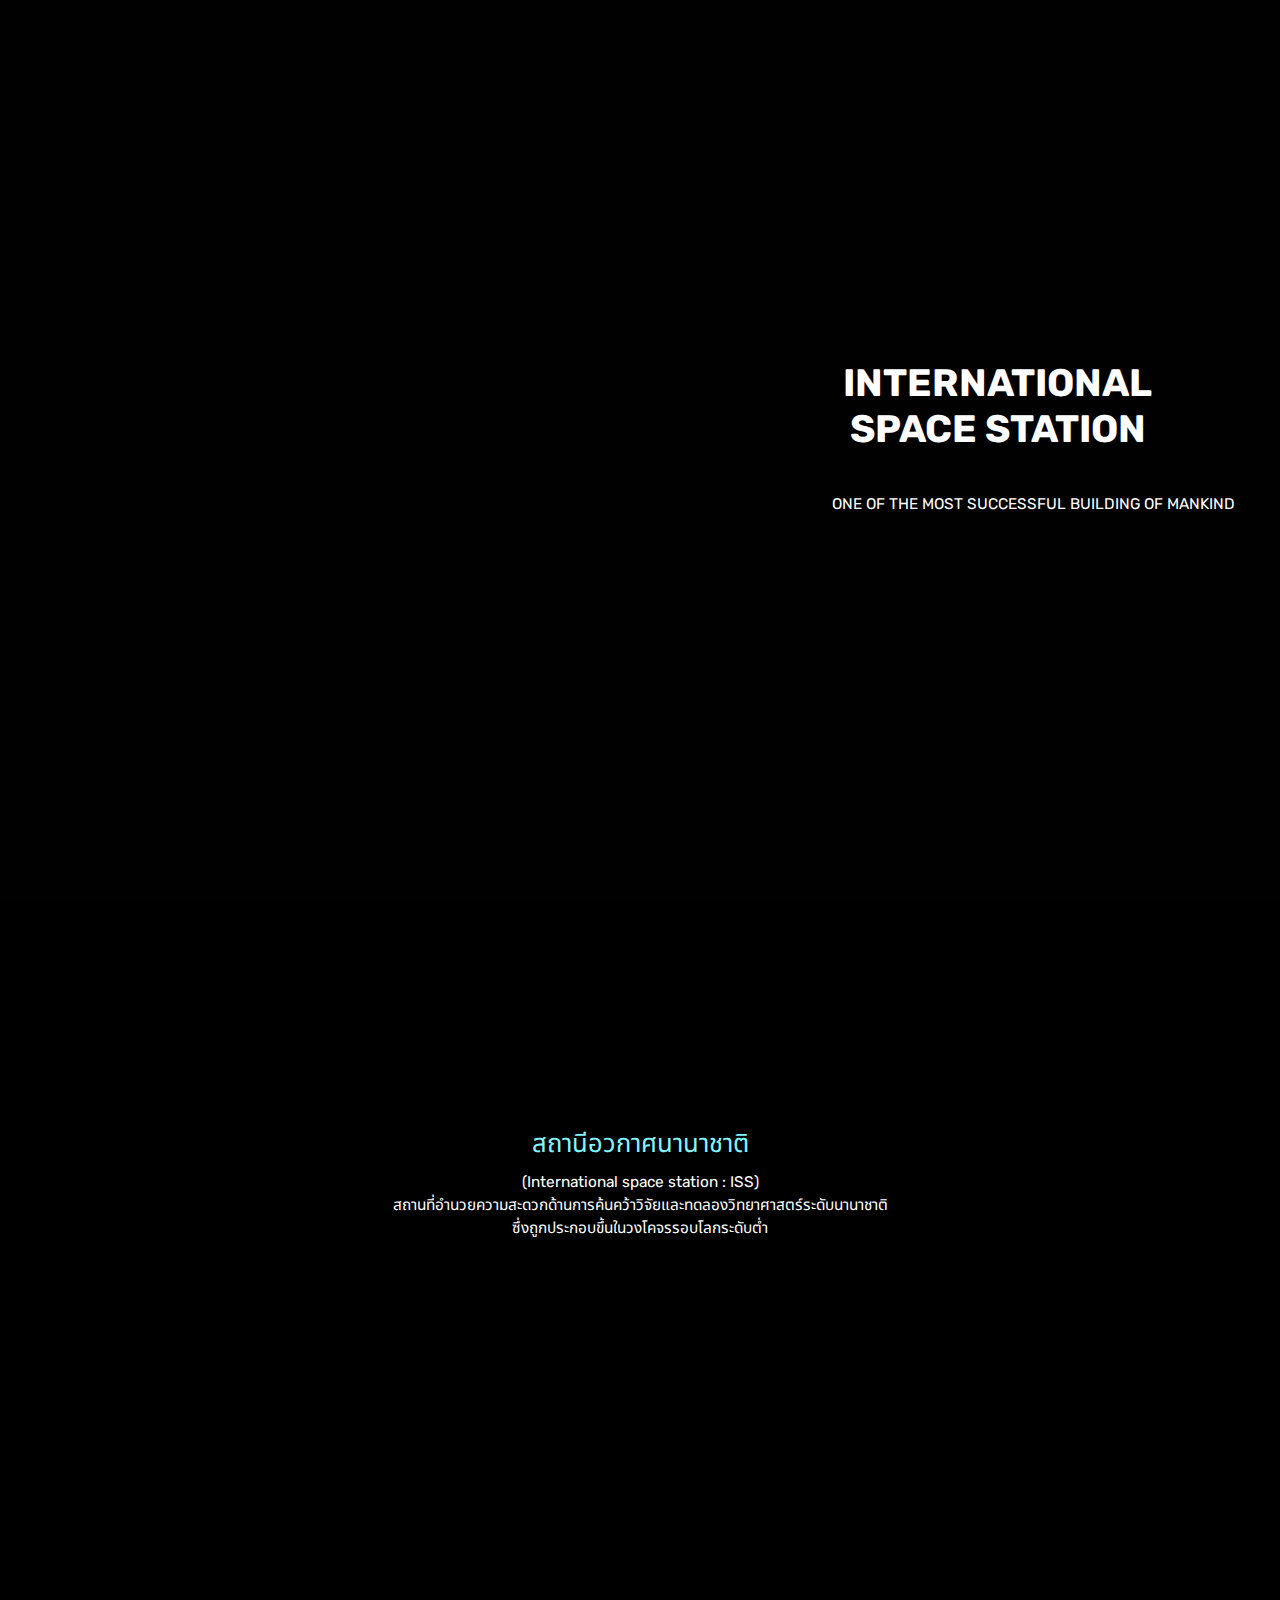
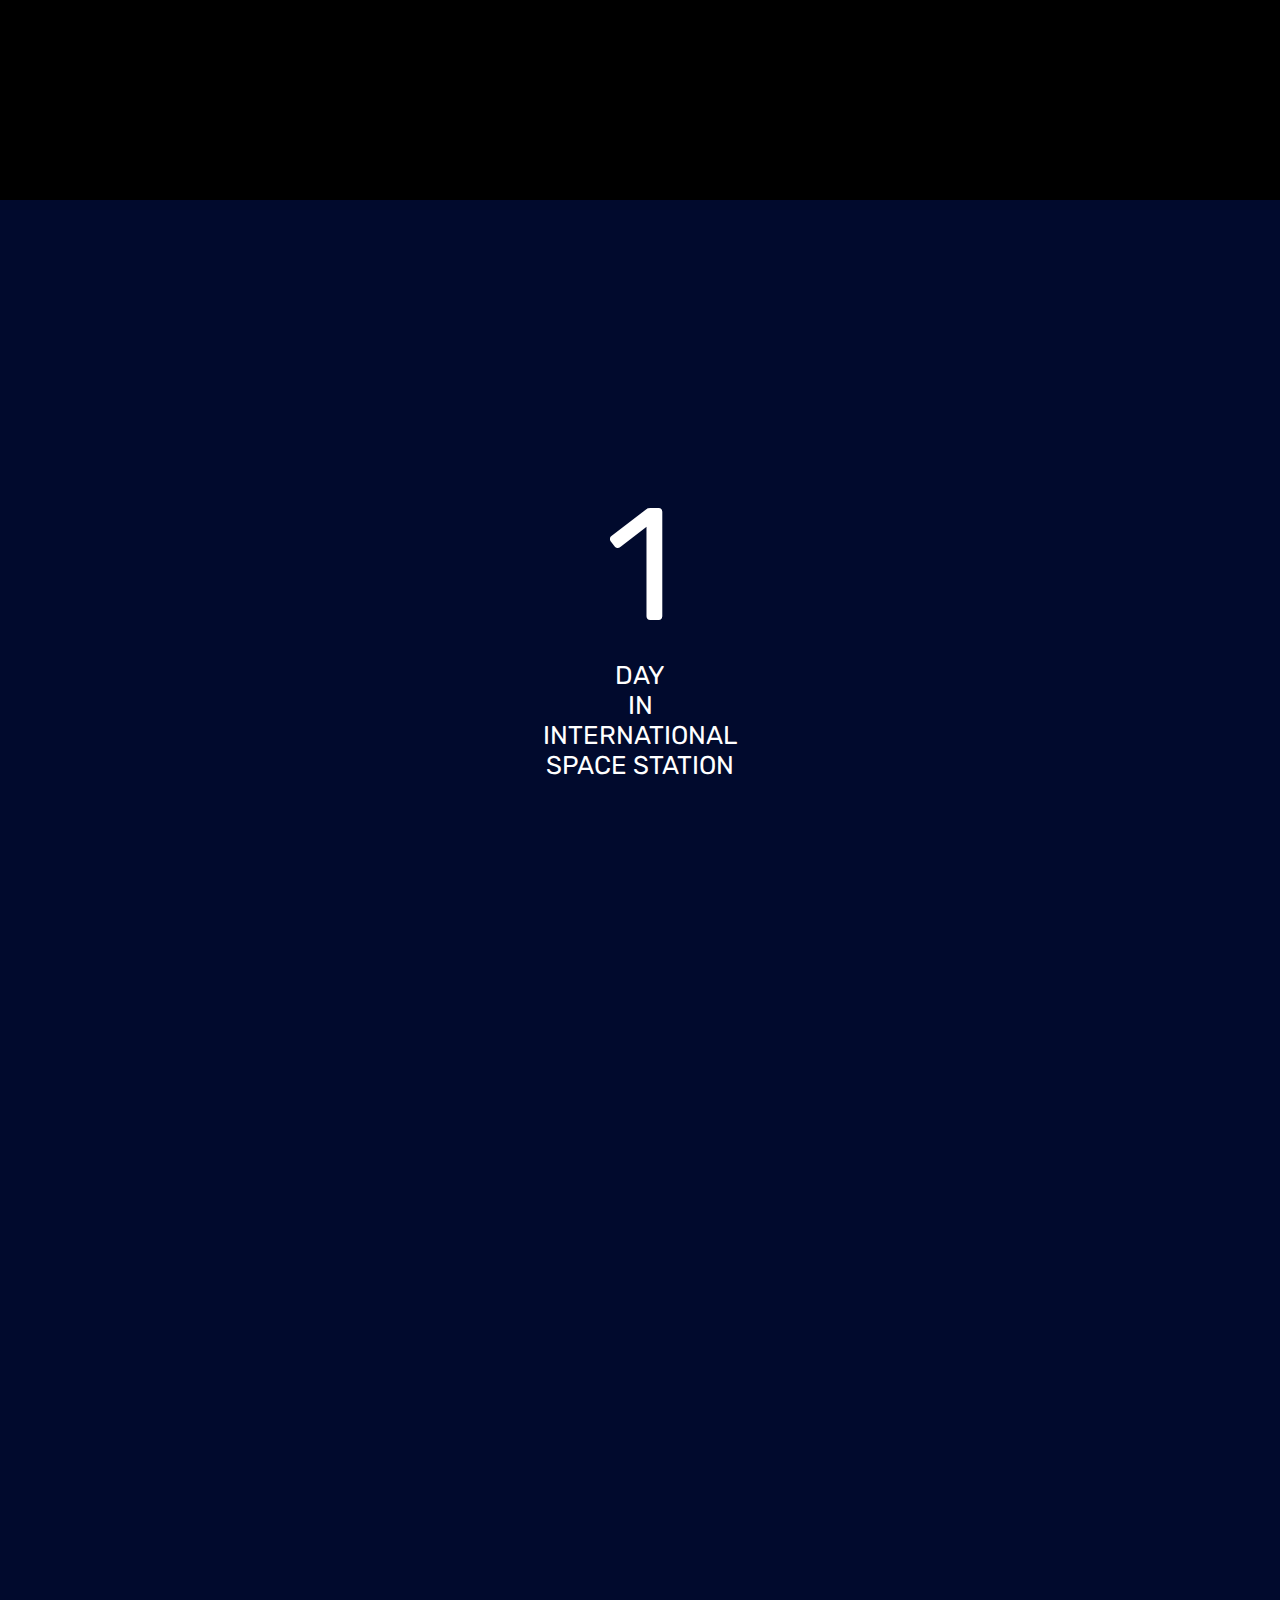
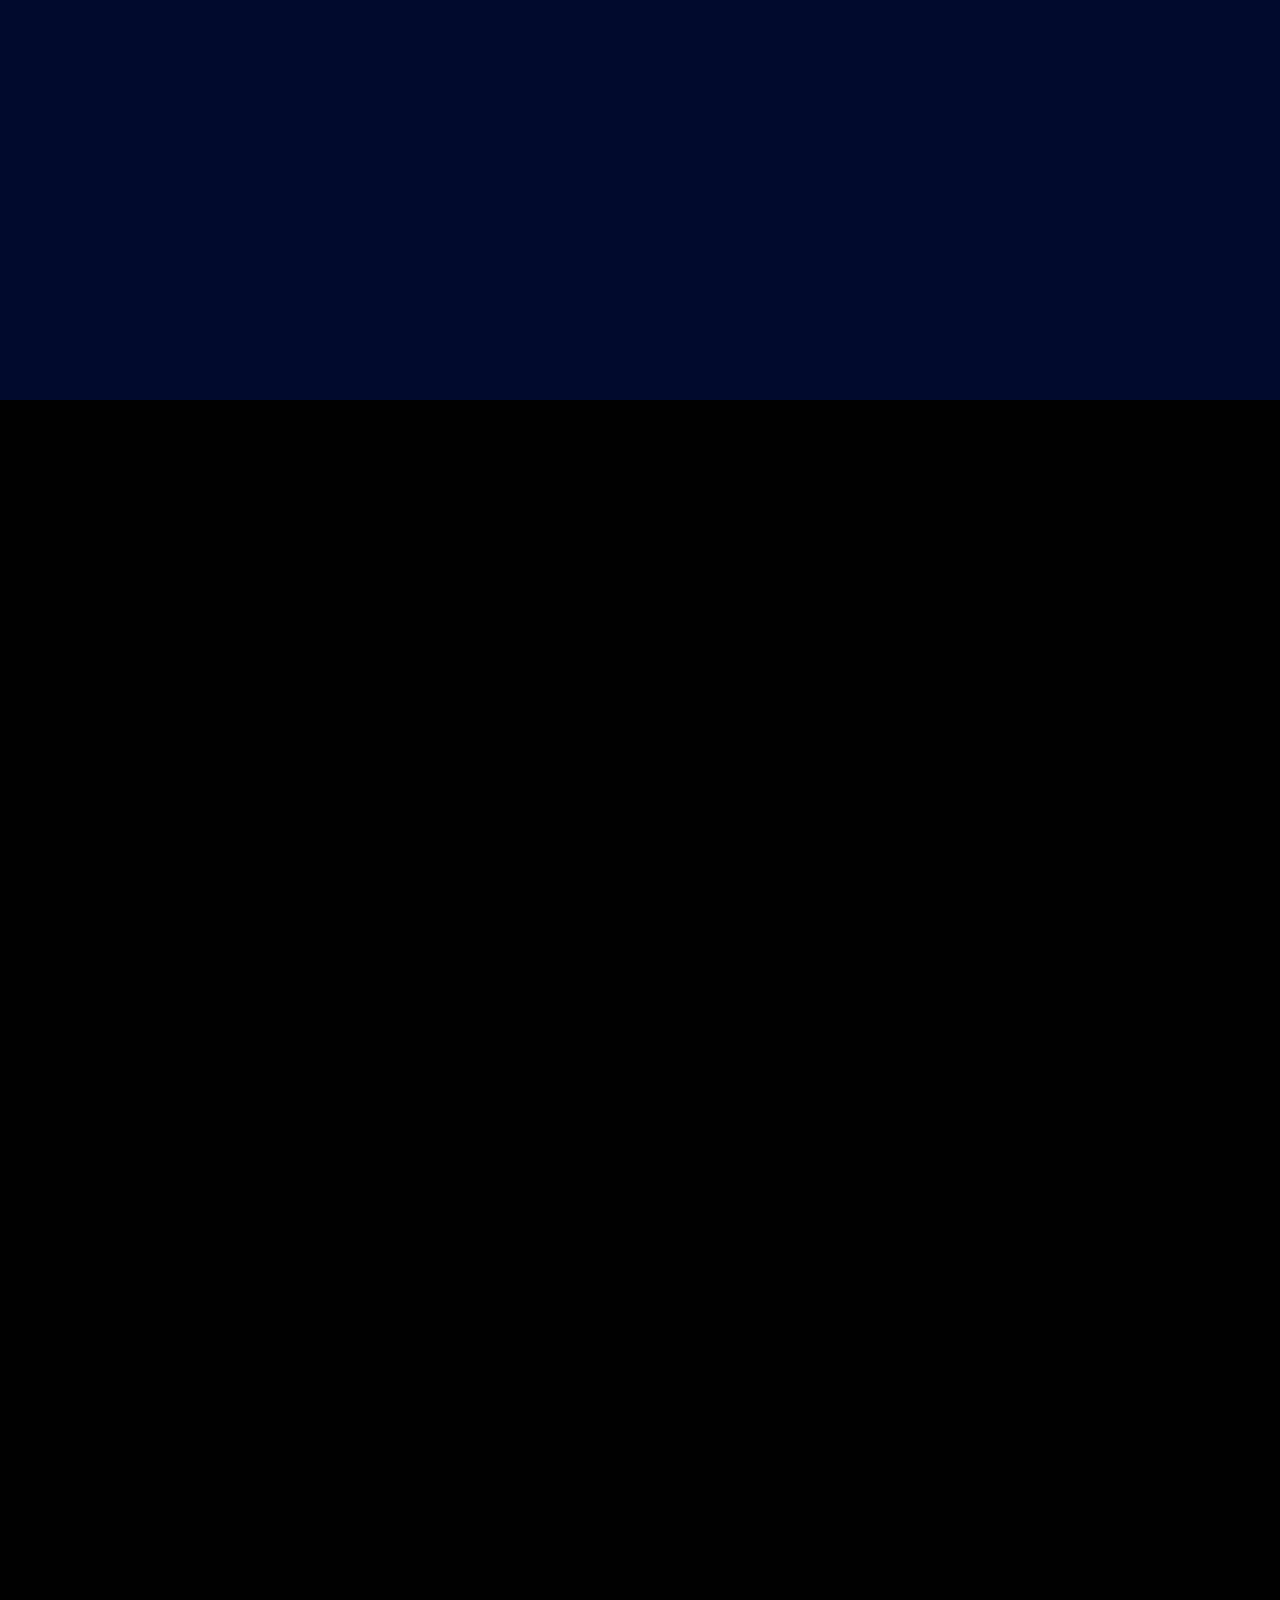
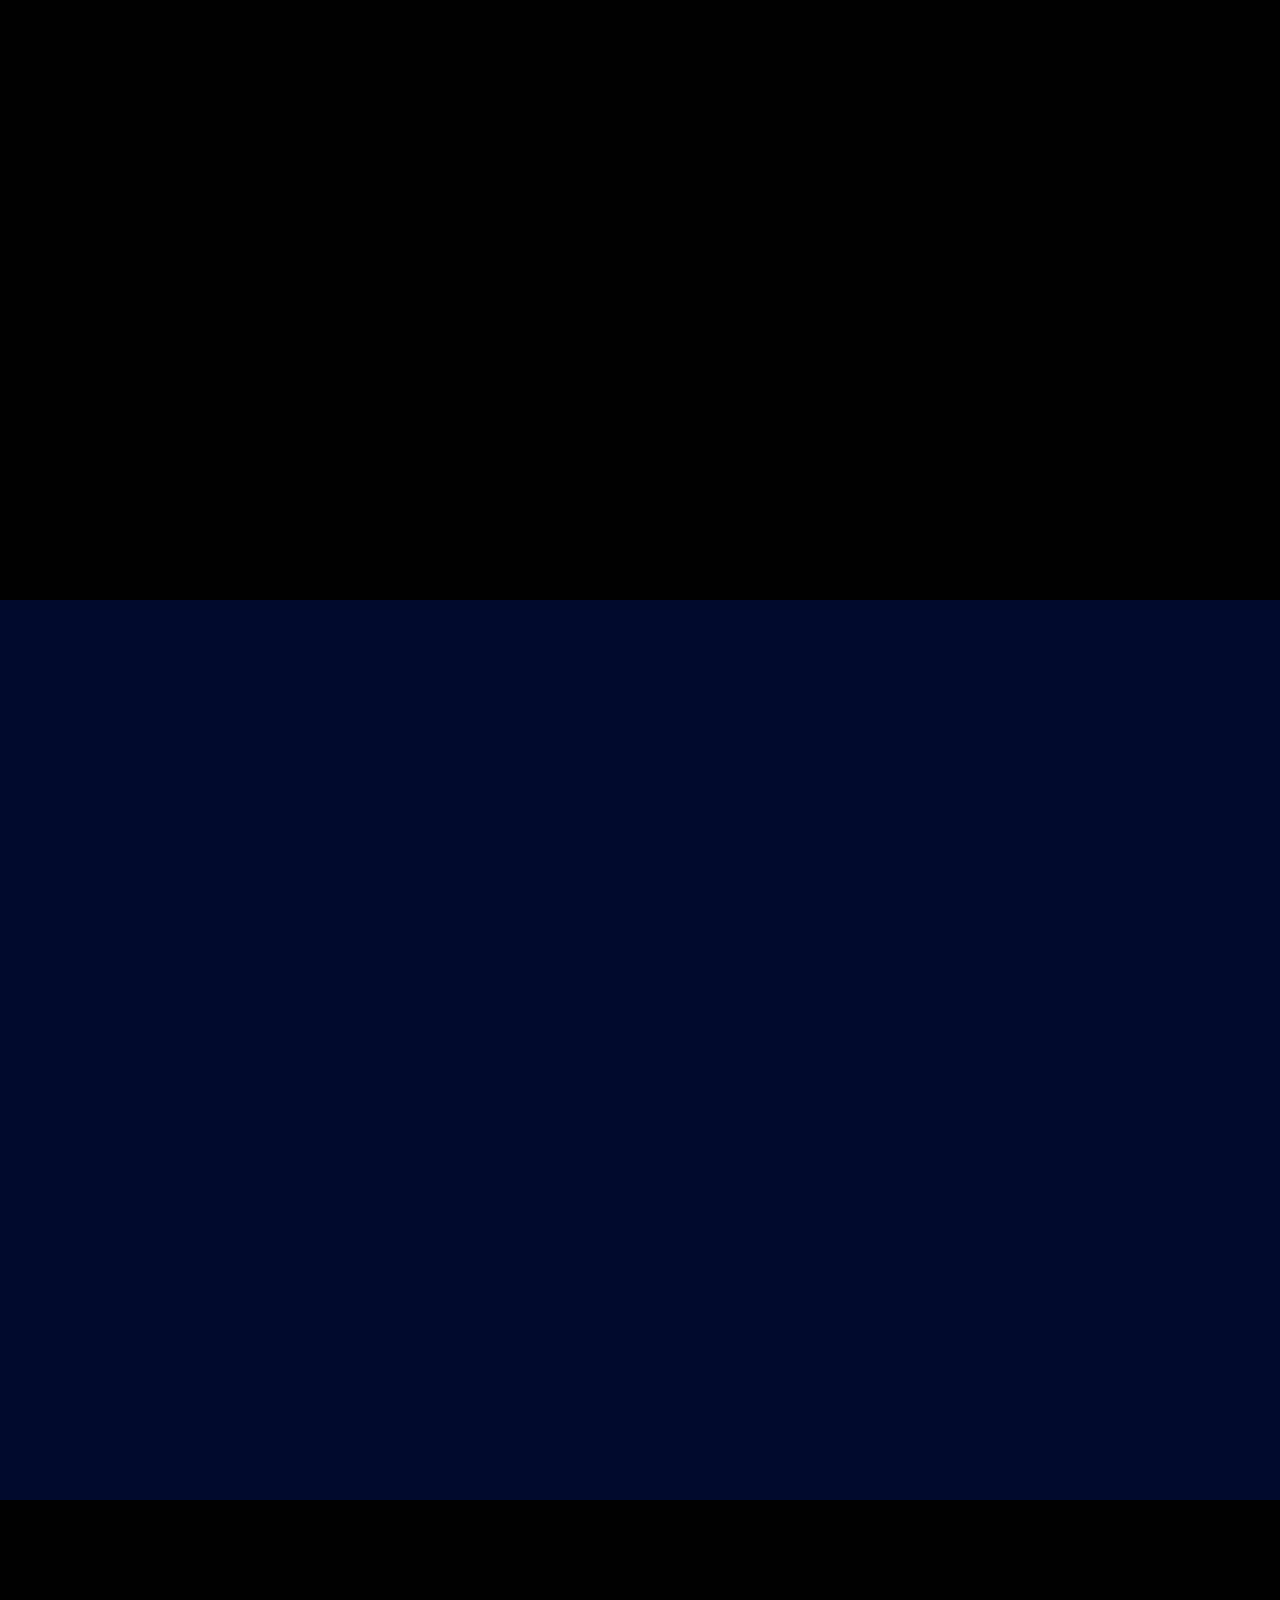
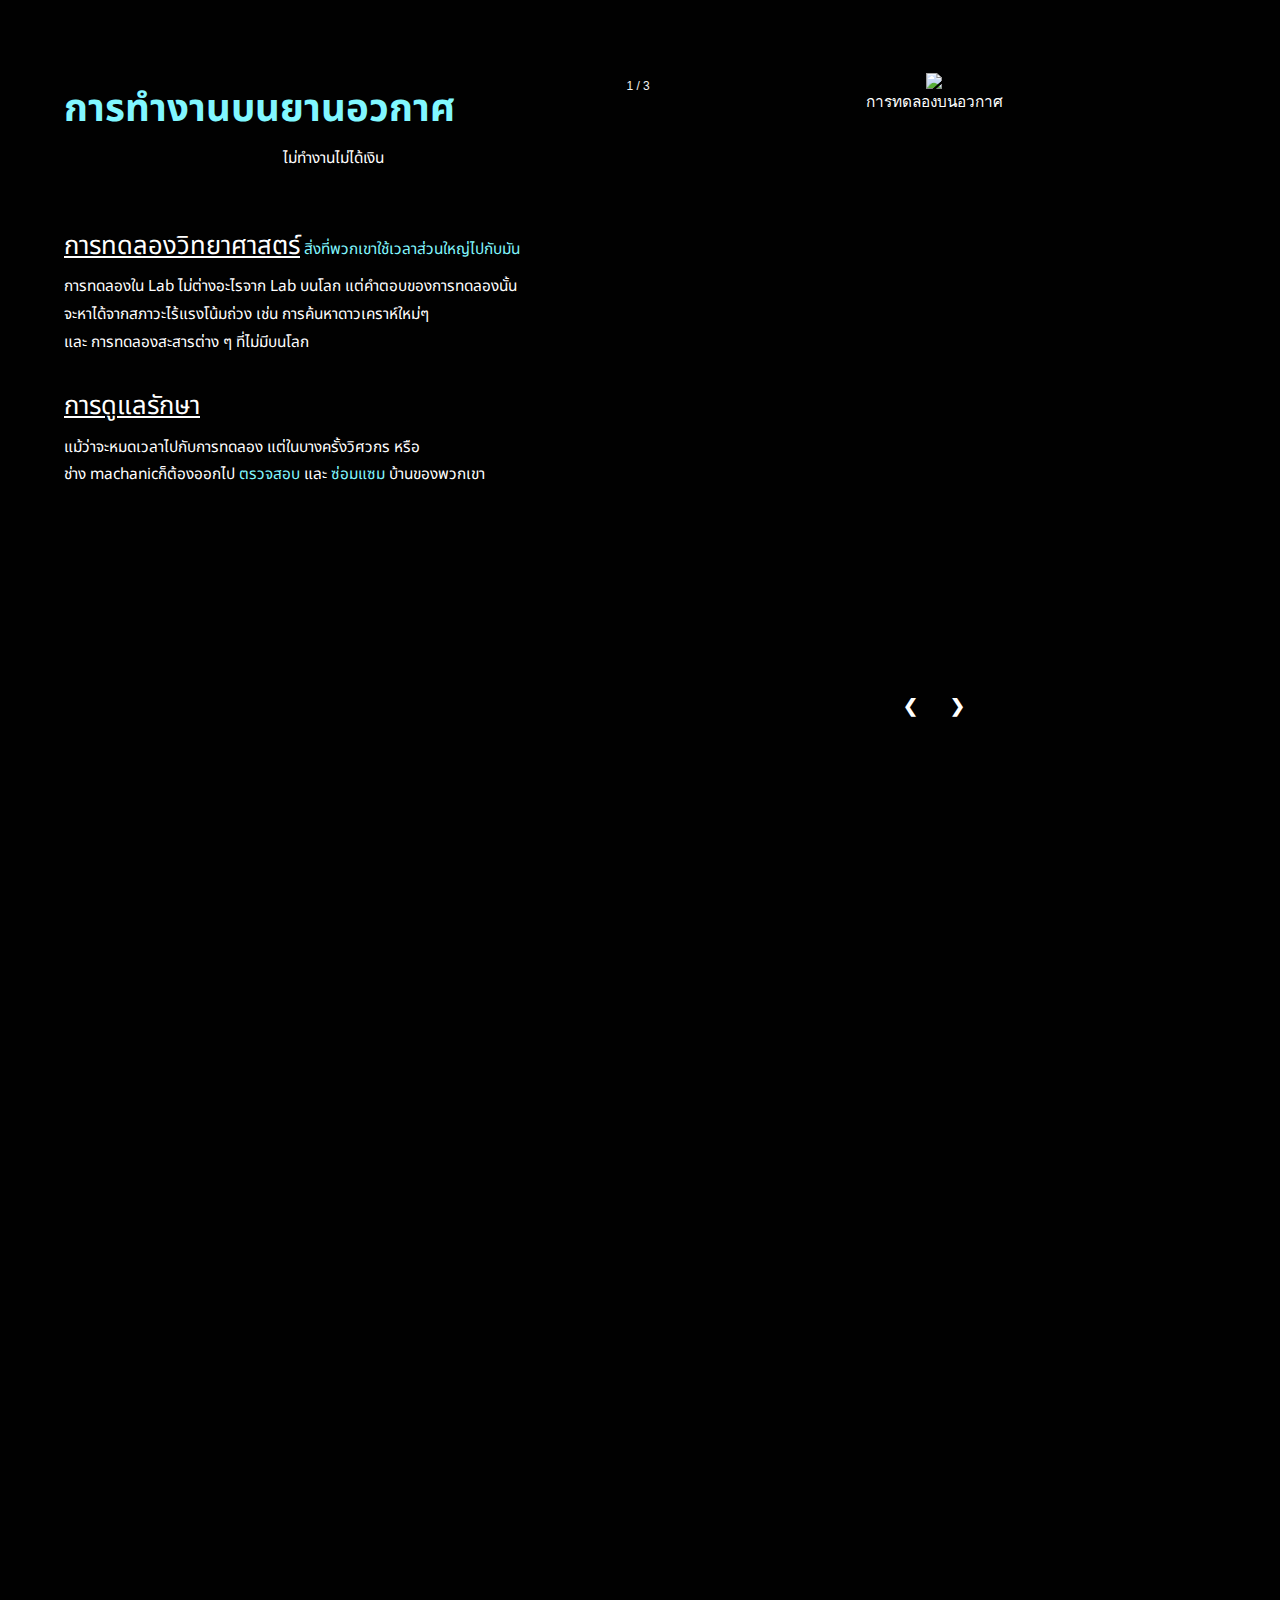
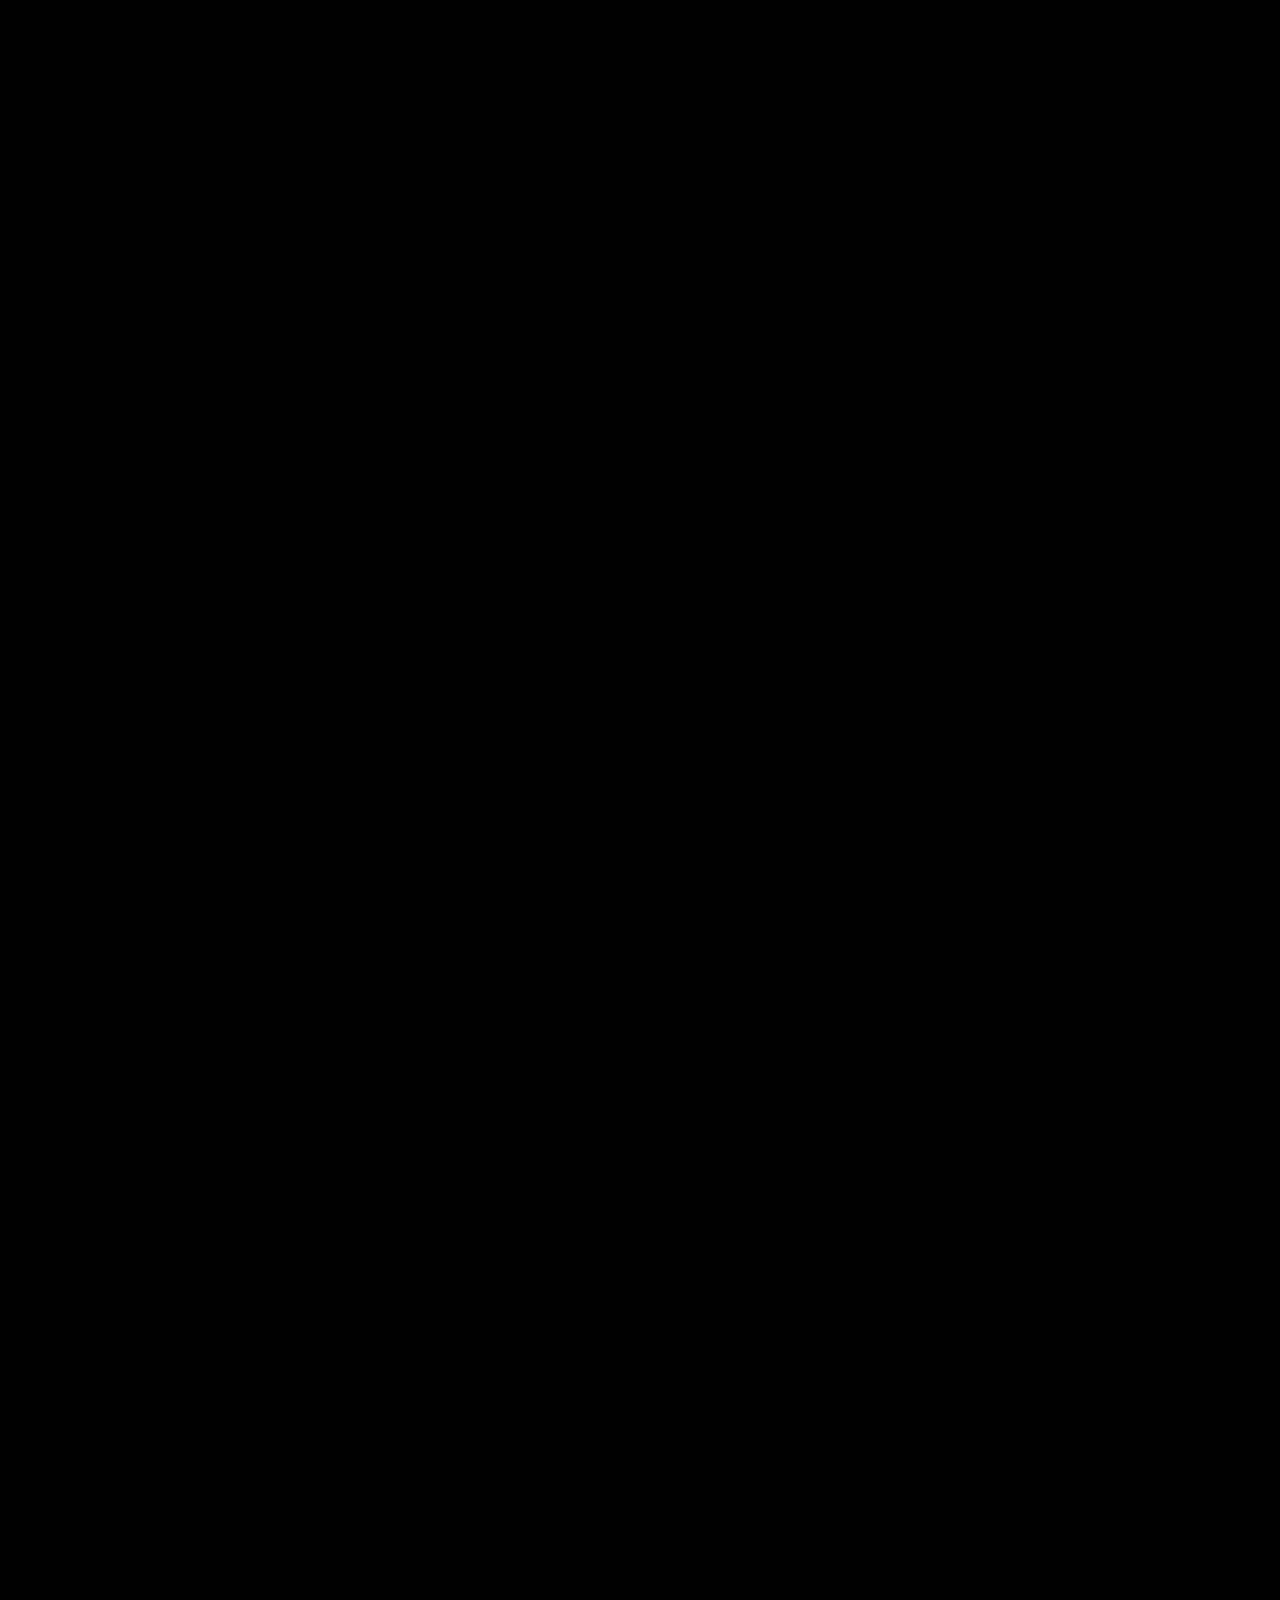
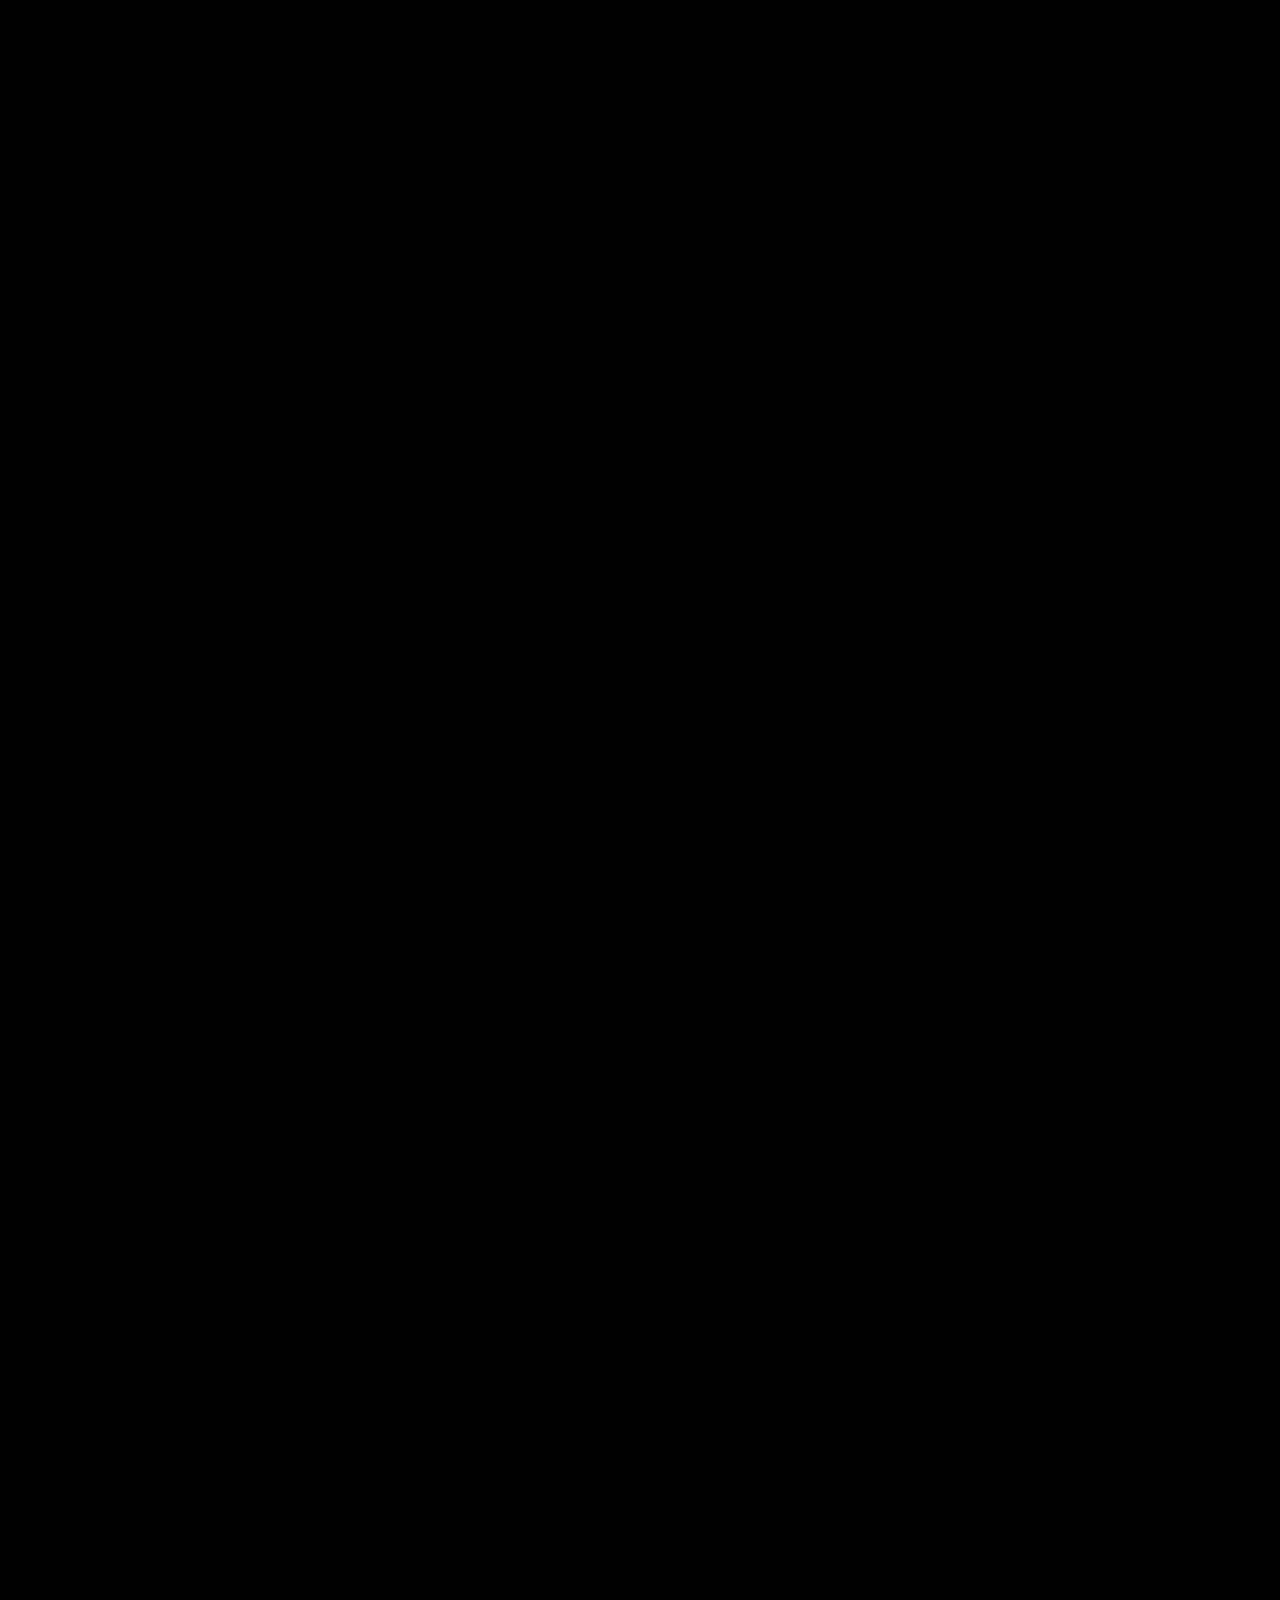
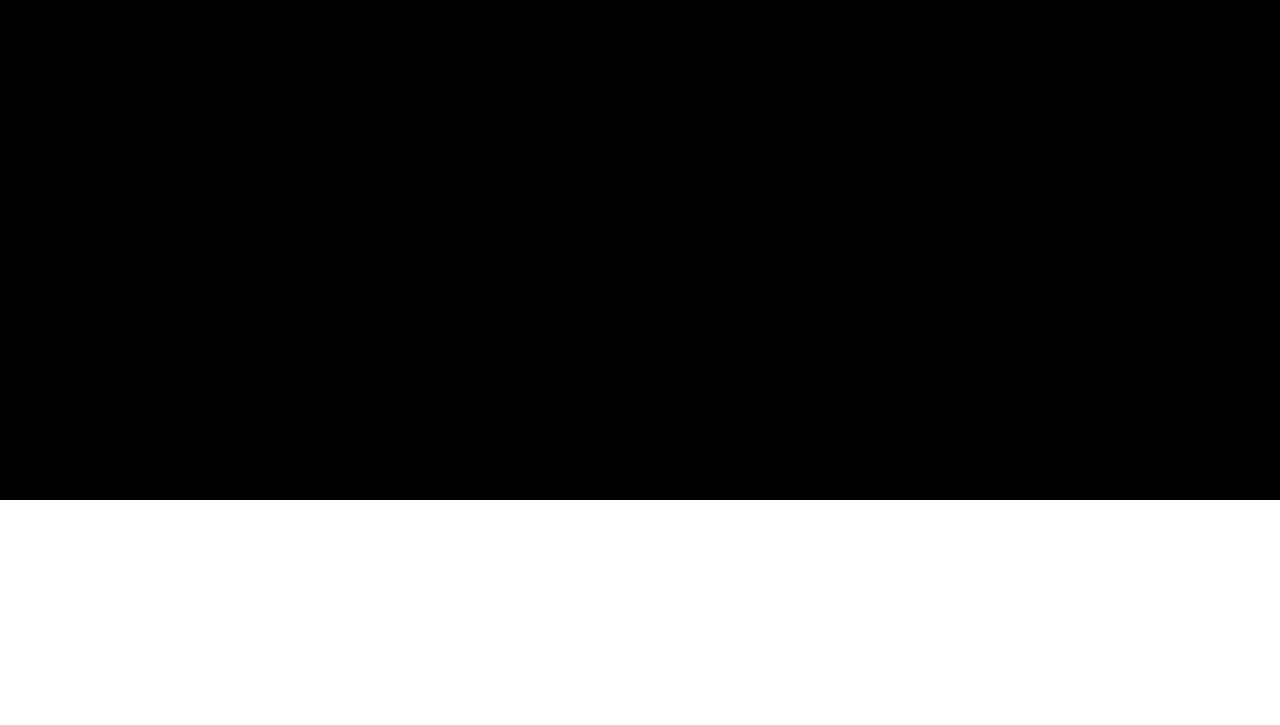
==== commit a7cca5b6: "update web" ====
--- a/Web/index.html
+++ b/Web/index.html
@@ -5,7 +5,7 @@
   <meta name="viewport" content="width=device-width">
   <title>replit</title>
   <link href="style.css" rel="stylesheet" type="text/css" />
-  <link rel="stylesheet" href="style.css">
+  <link rel="stylesheet" href="webstyle.css">
   <link rel="javascript" href="script.js">
   <link href="https://unpkg.com/aos@2.3.1/dist/aos.css" rel="stylesheet">
   <link rel="preconnect" href="https://fonts.googleapis.com">
@@ -398,15 +398,6 @@
 </section>
 
 
-
-<!-- 
-▒█▀▀█ ░█▀▀█ ▒█▀▀█ ▒█▀▀▀ 　 ▒█▀▀▀ ▀▄▒▄▀ ▀█▀ ▀▀█▀▀ 
-▒█▄▄█ ▒█▄▄█ ▒█░▄▄ ▒█▀▀▀ 　 ▒█▀▀▀ ░▒█░░ ▒█░ ░▒█░░ 
-▒█░░░ ▒█░▒█ ▒█▄▄█ ▒█▄▄▄ 　 ▒█▄▄▄ ▄▀▒▀▄ ▄█▄ ░▒█░░ -->
-<section class="pageexit">
-</section>
-
-
   
 <!-- 
 ▒█▄░▒█ ▒█▀▀▀█ 
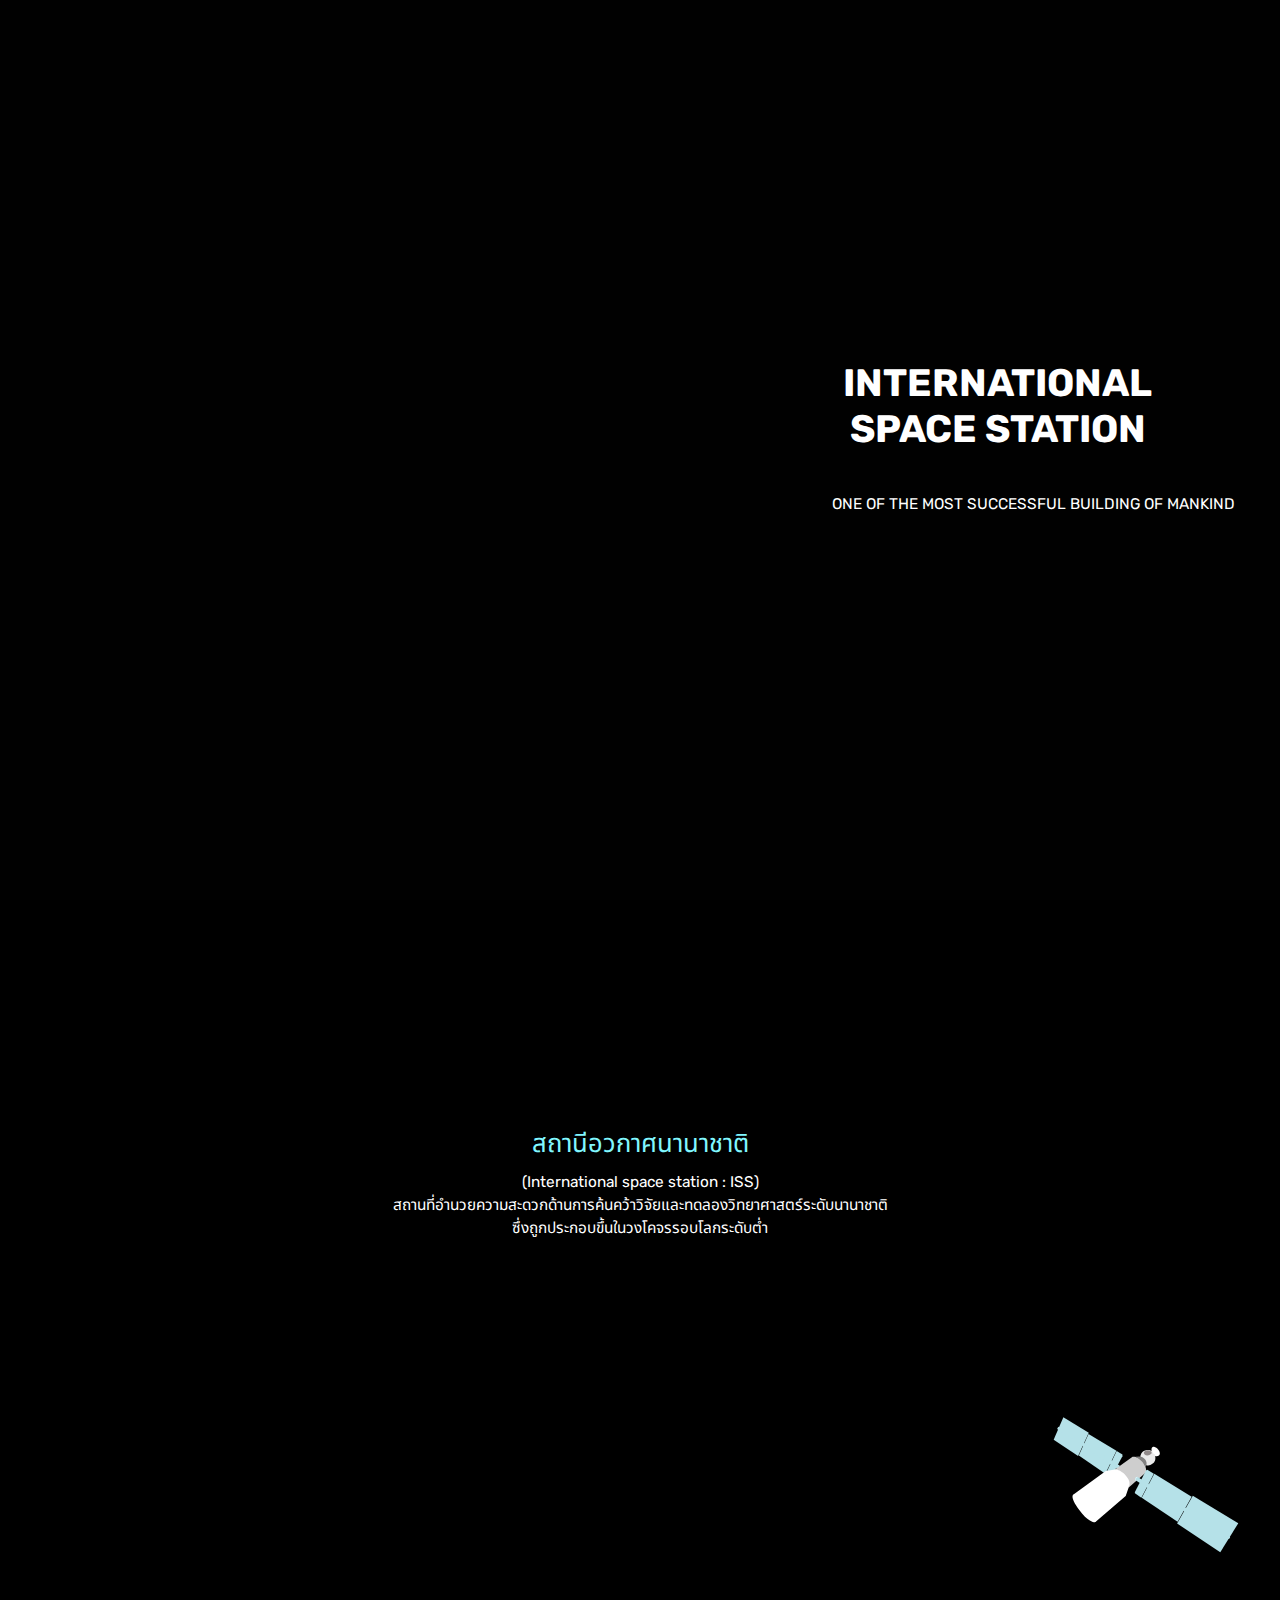
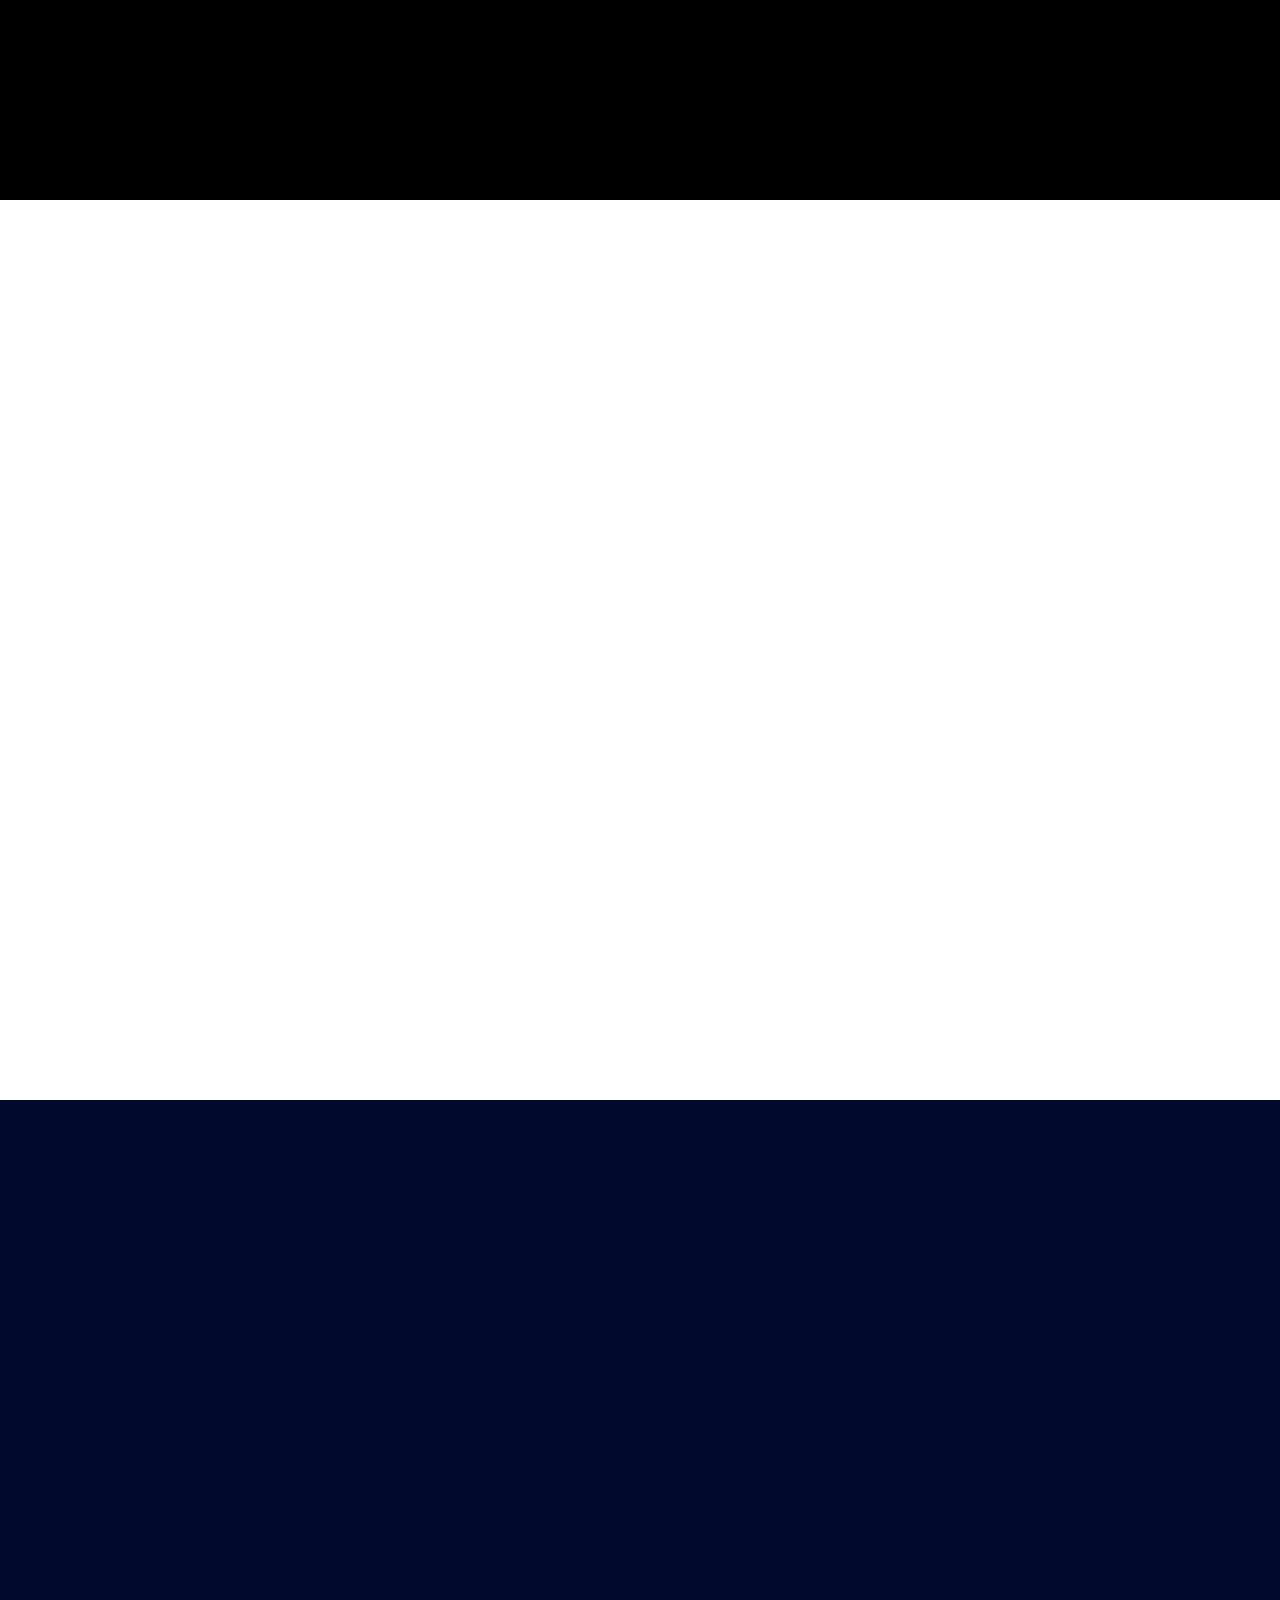
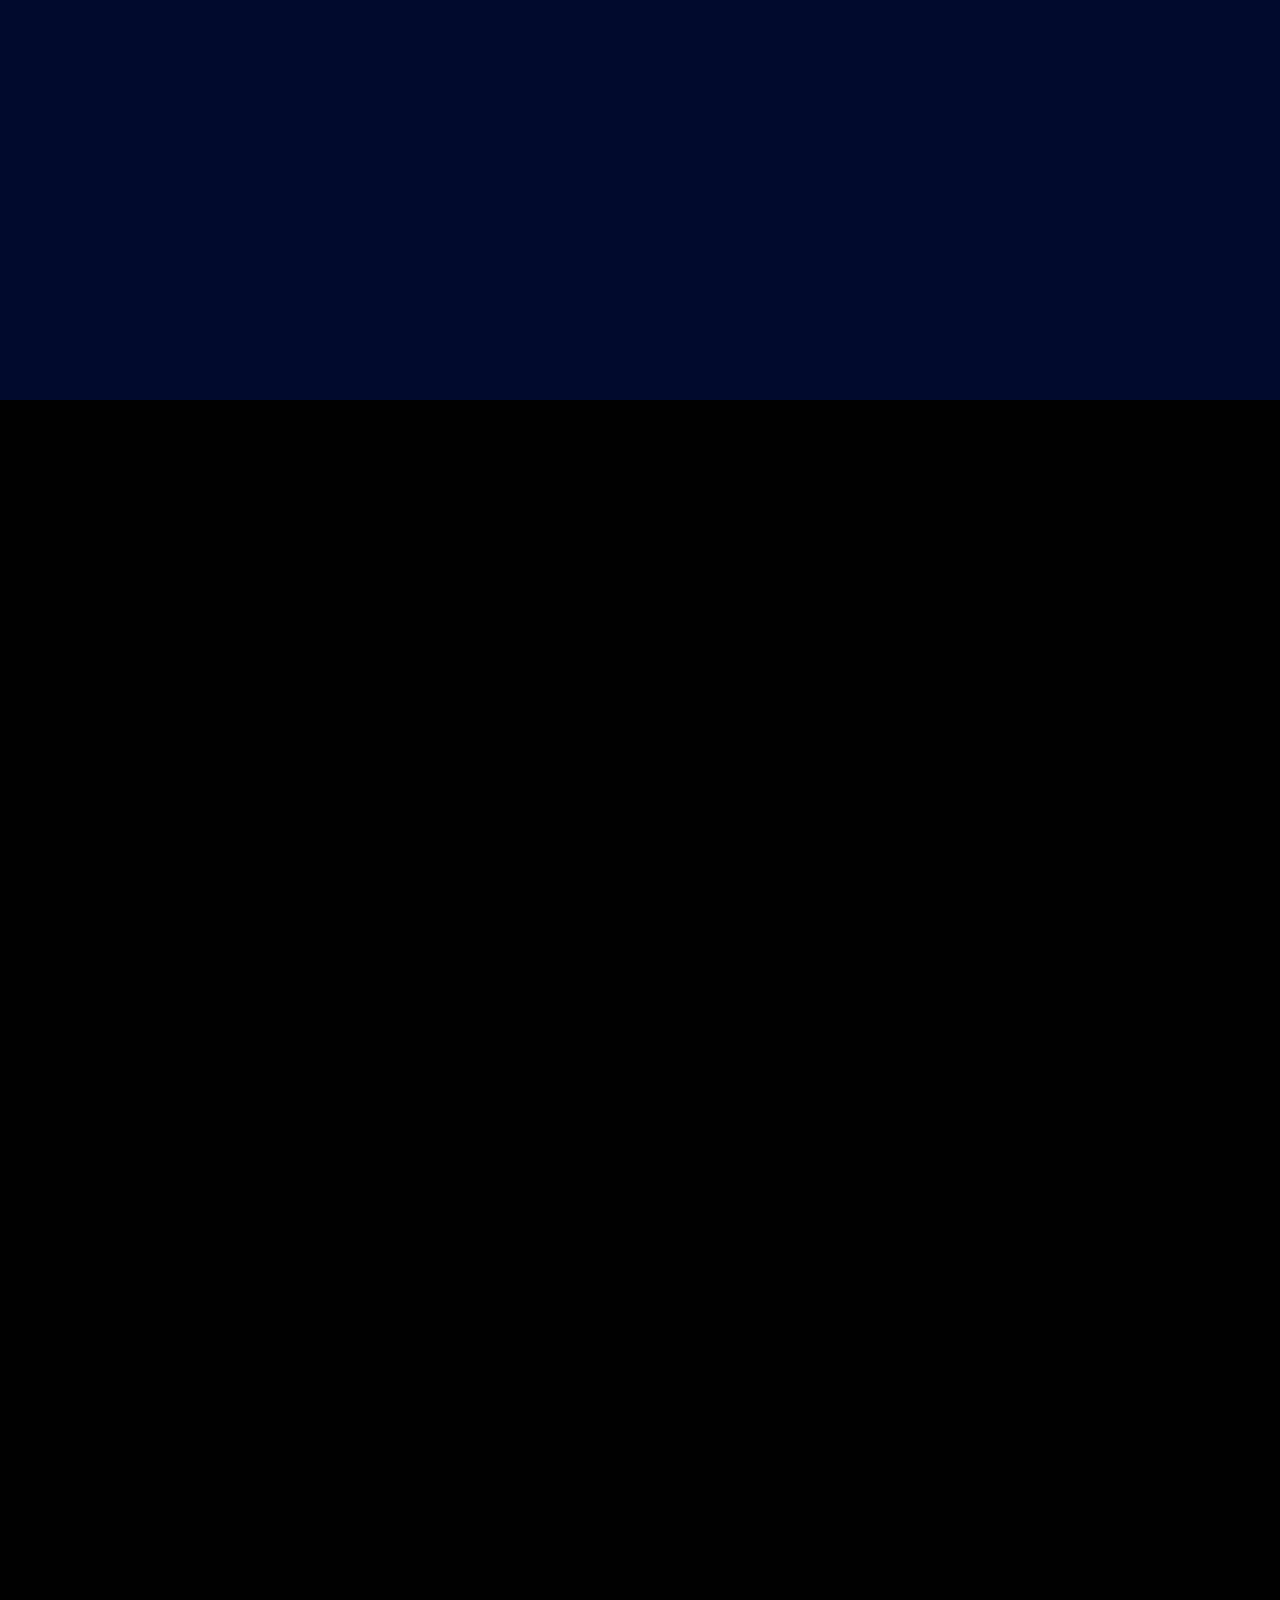
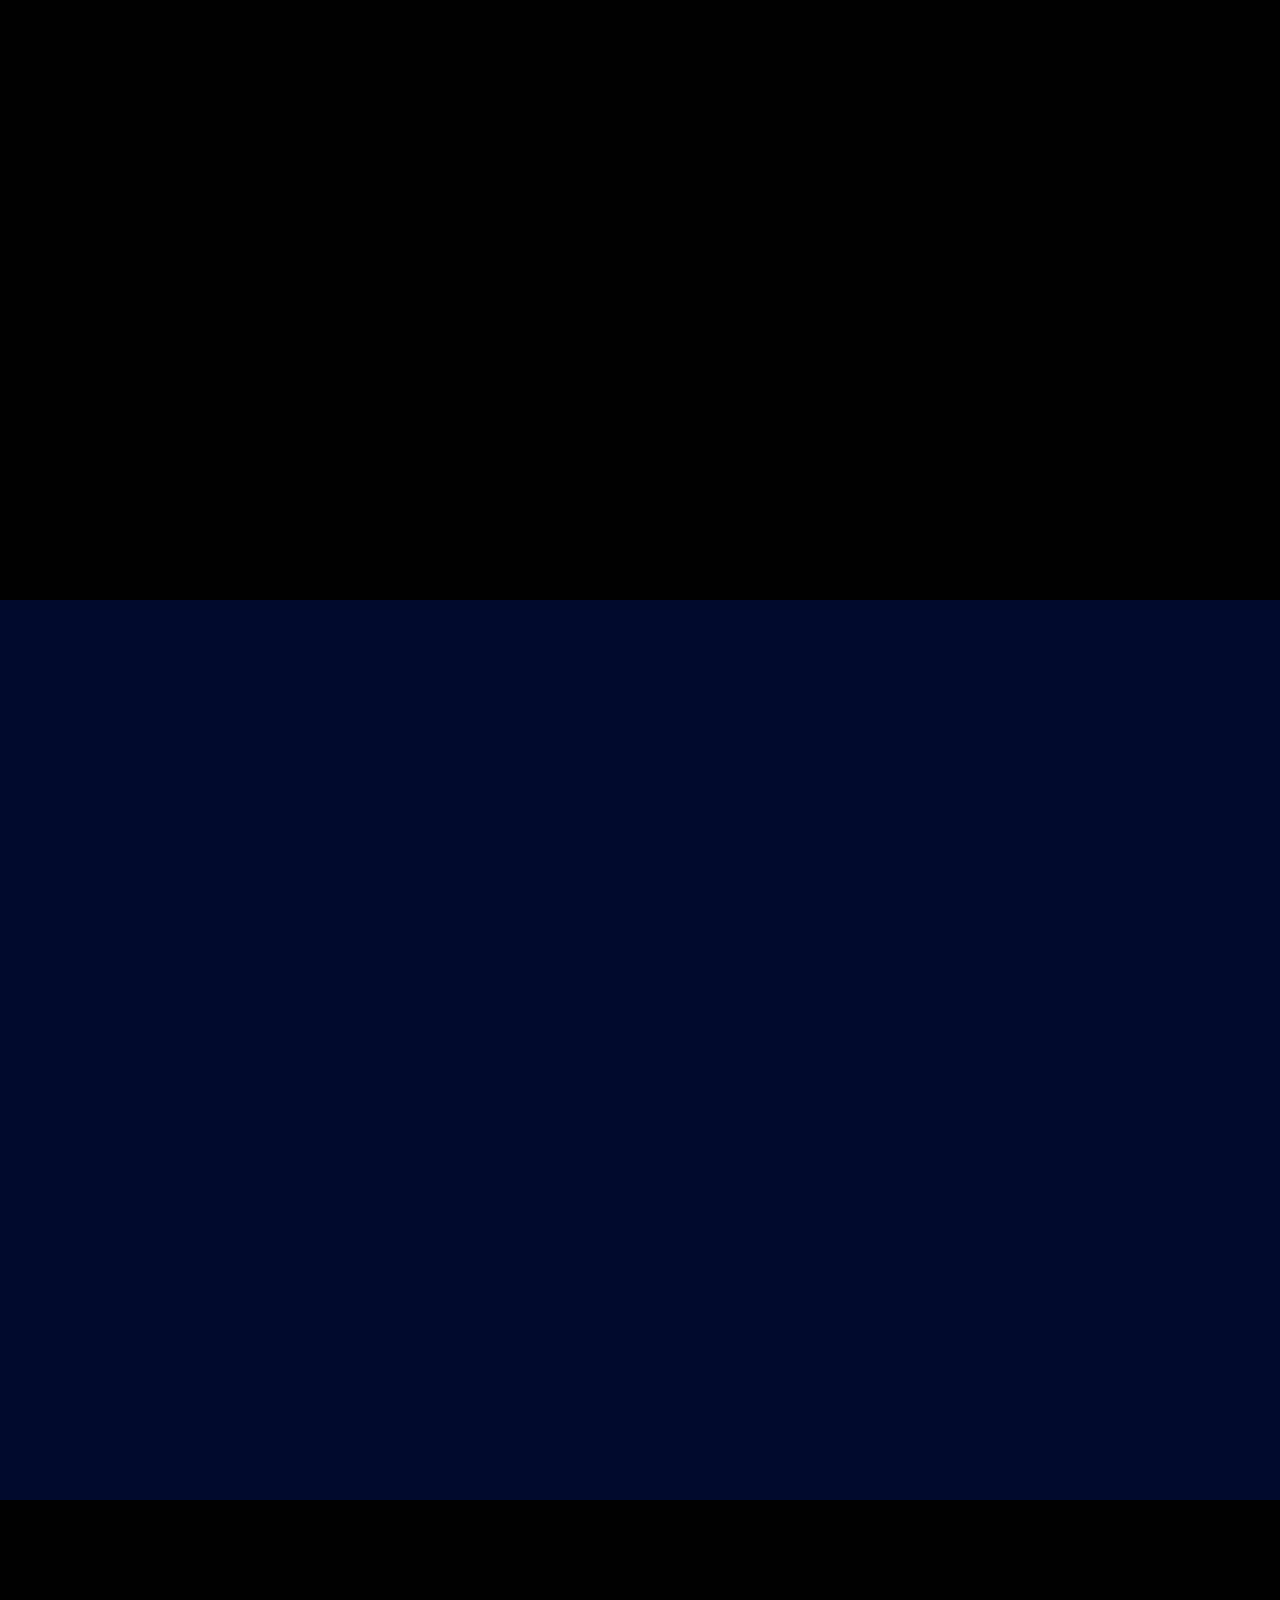
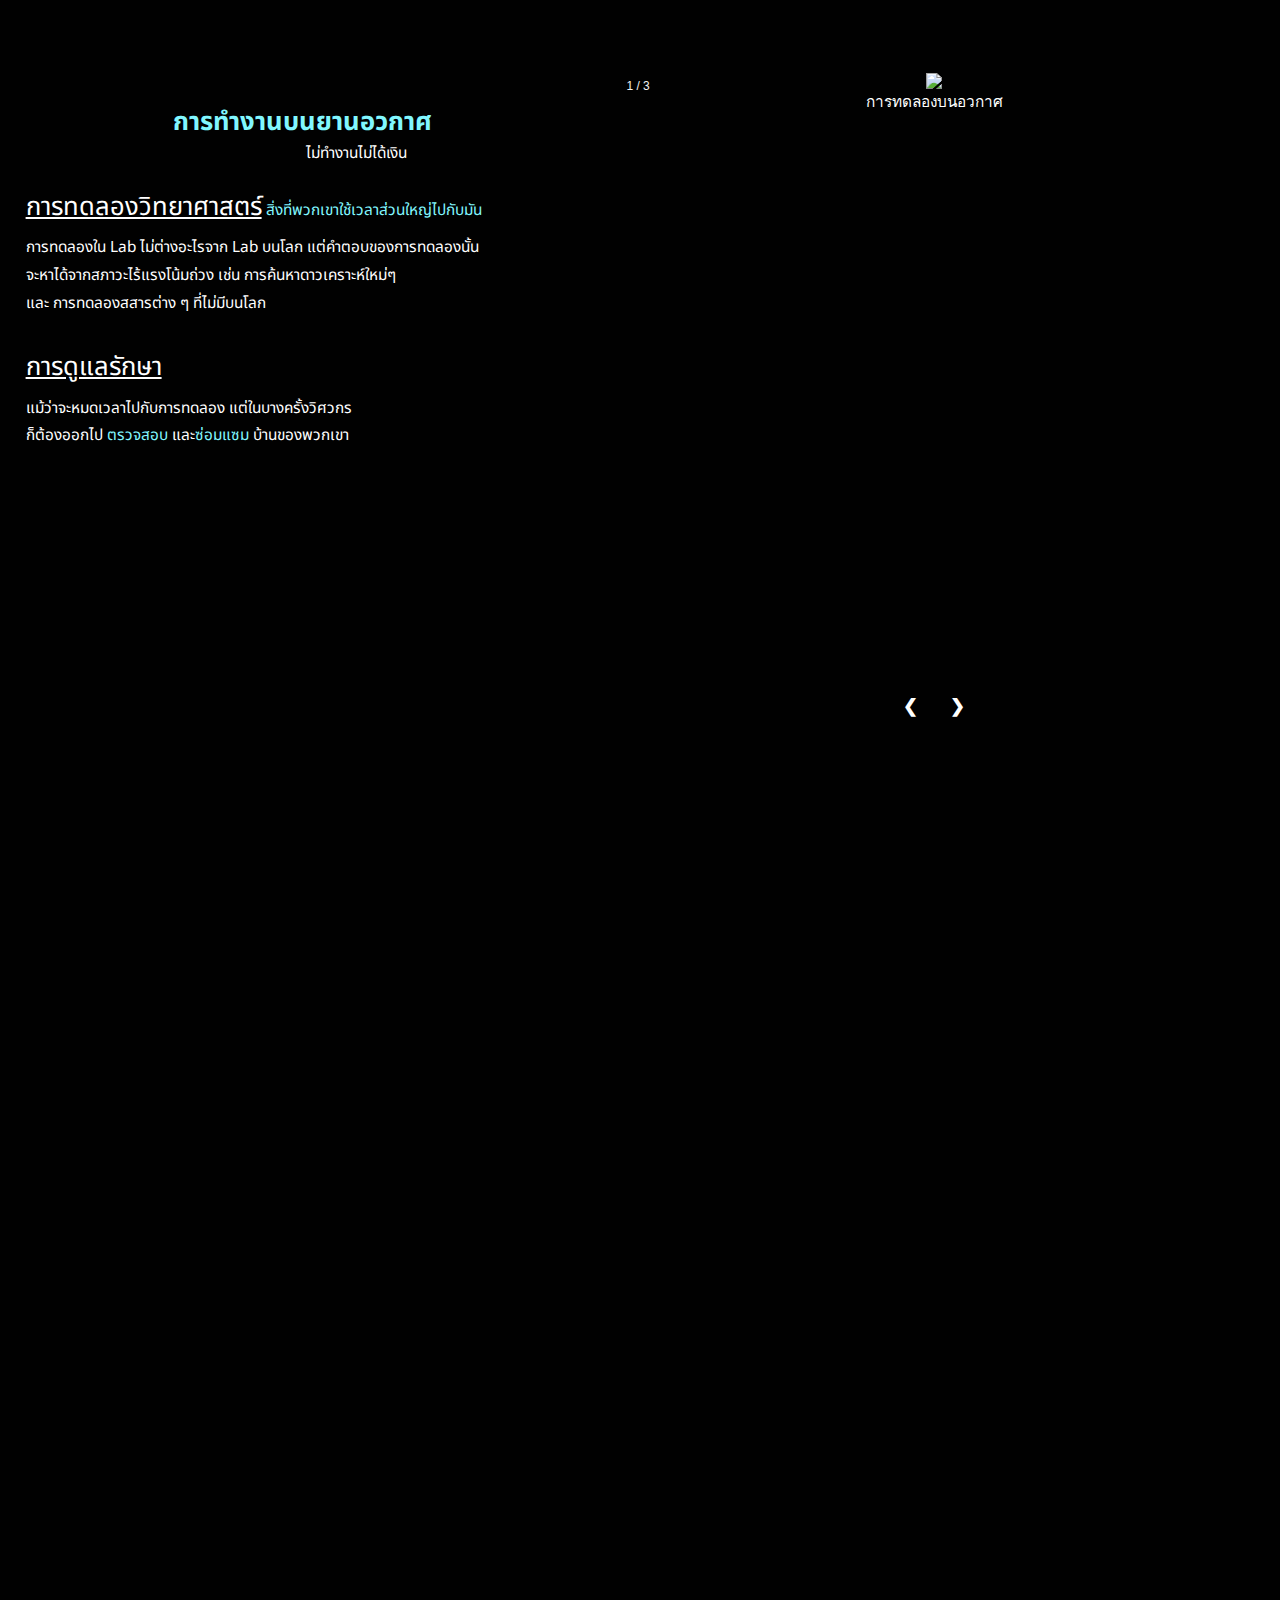
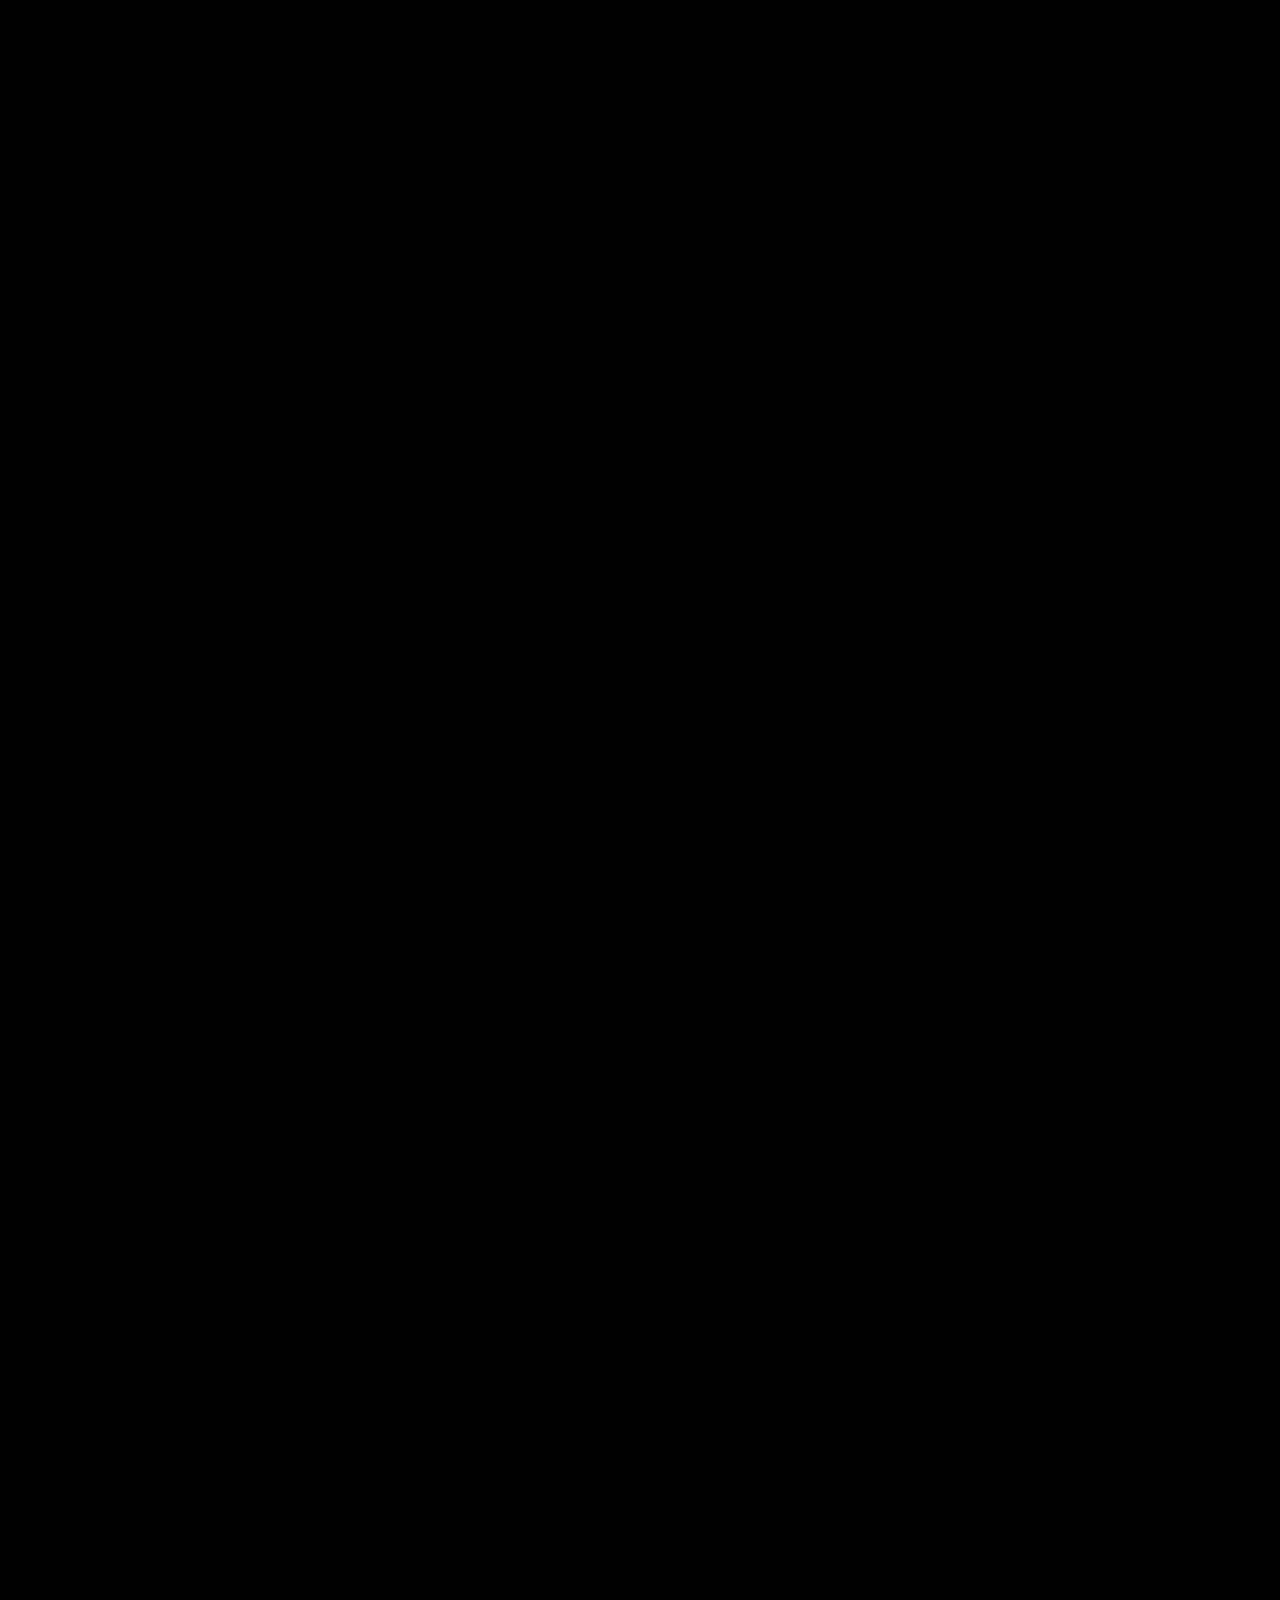
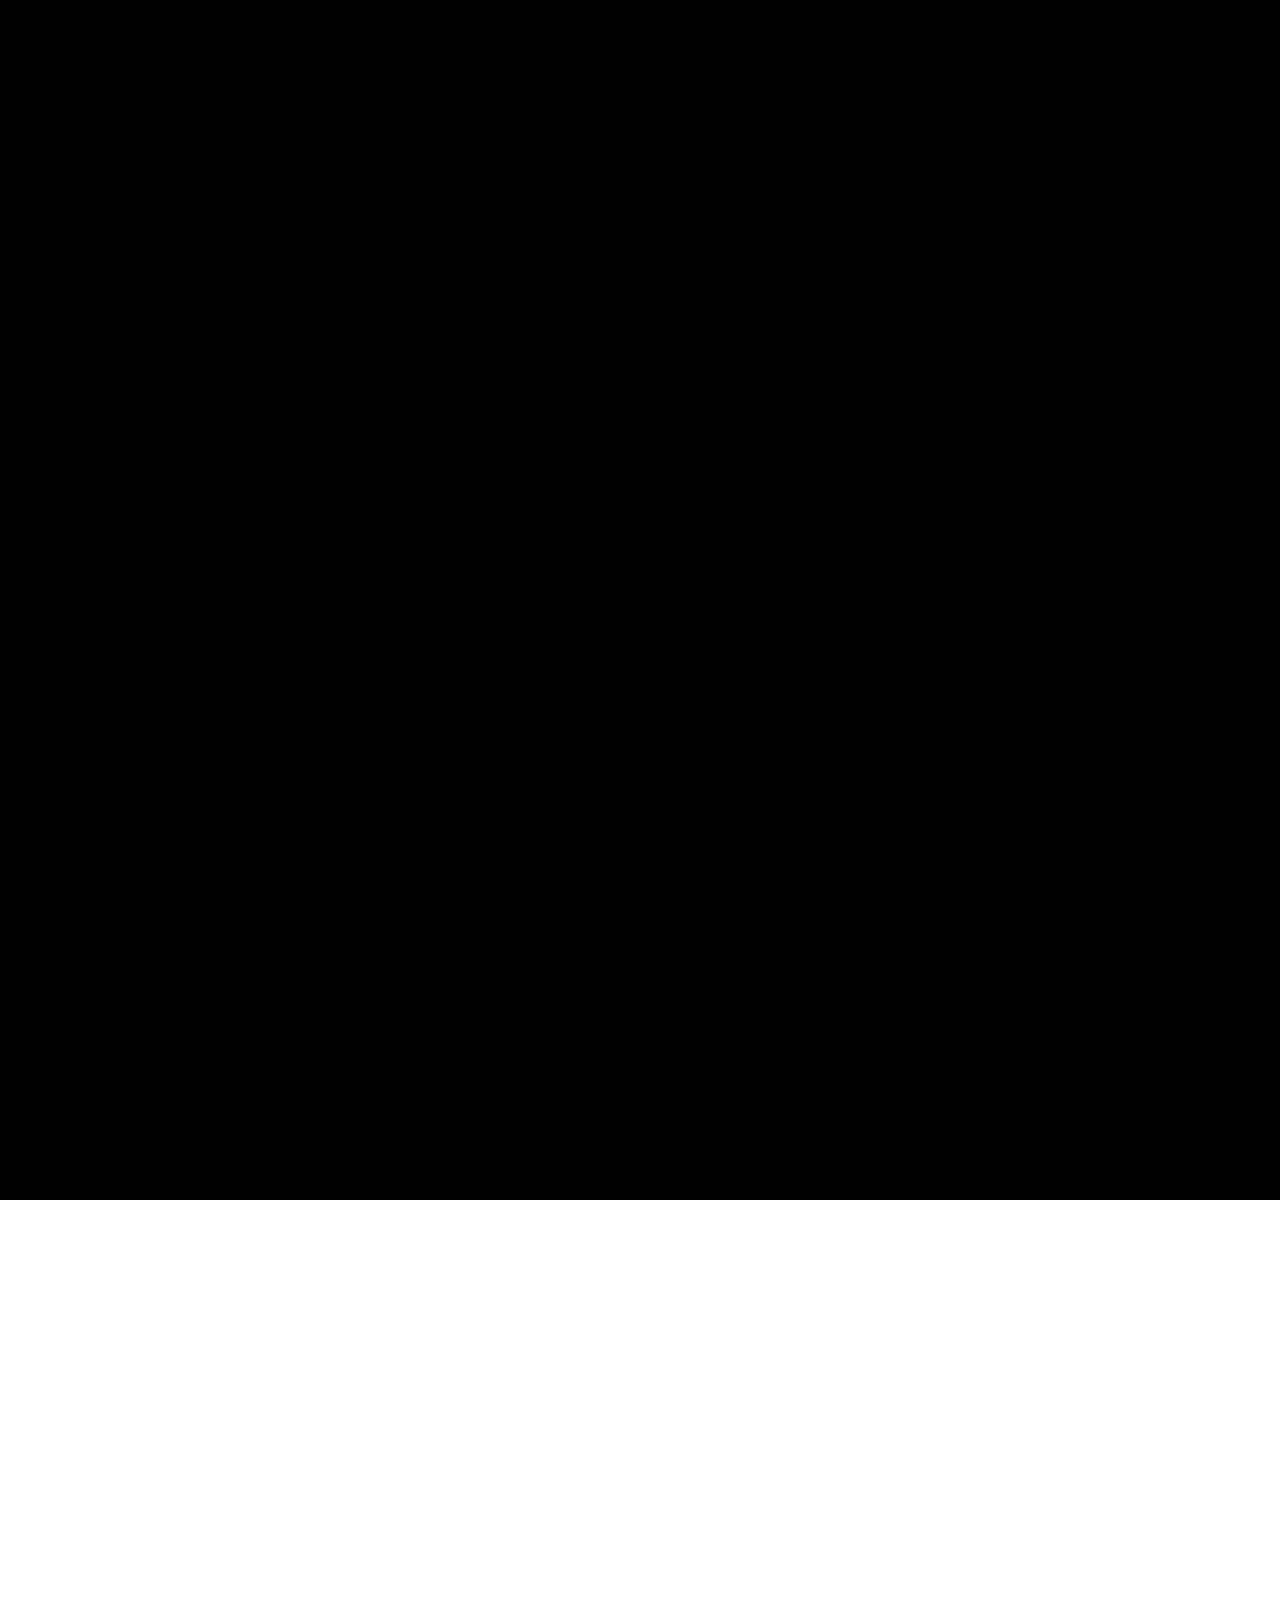
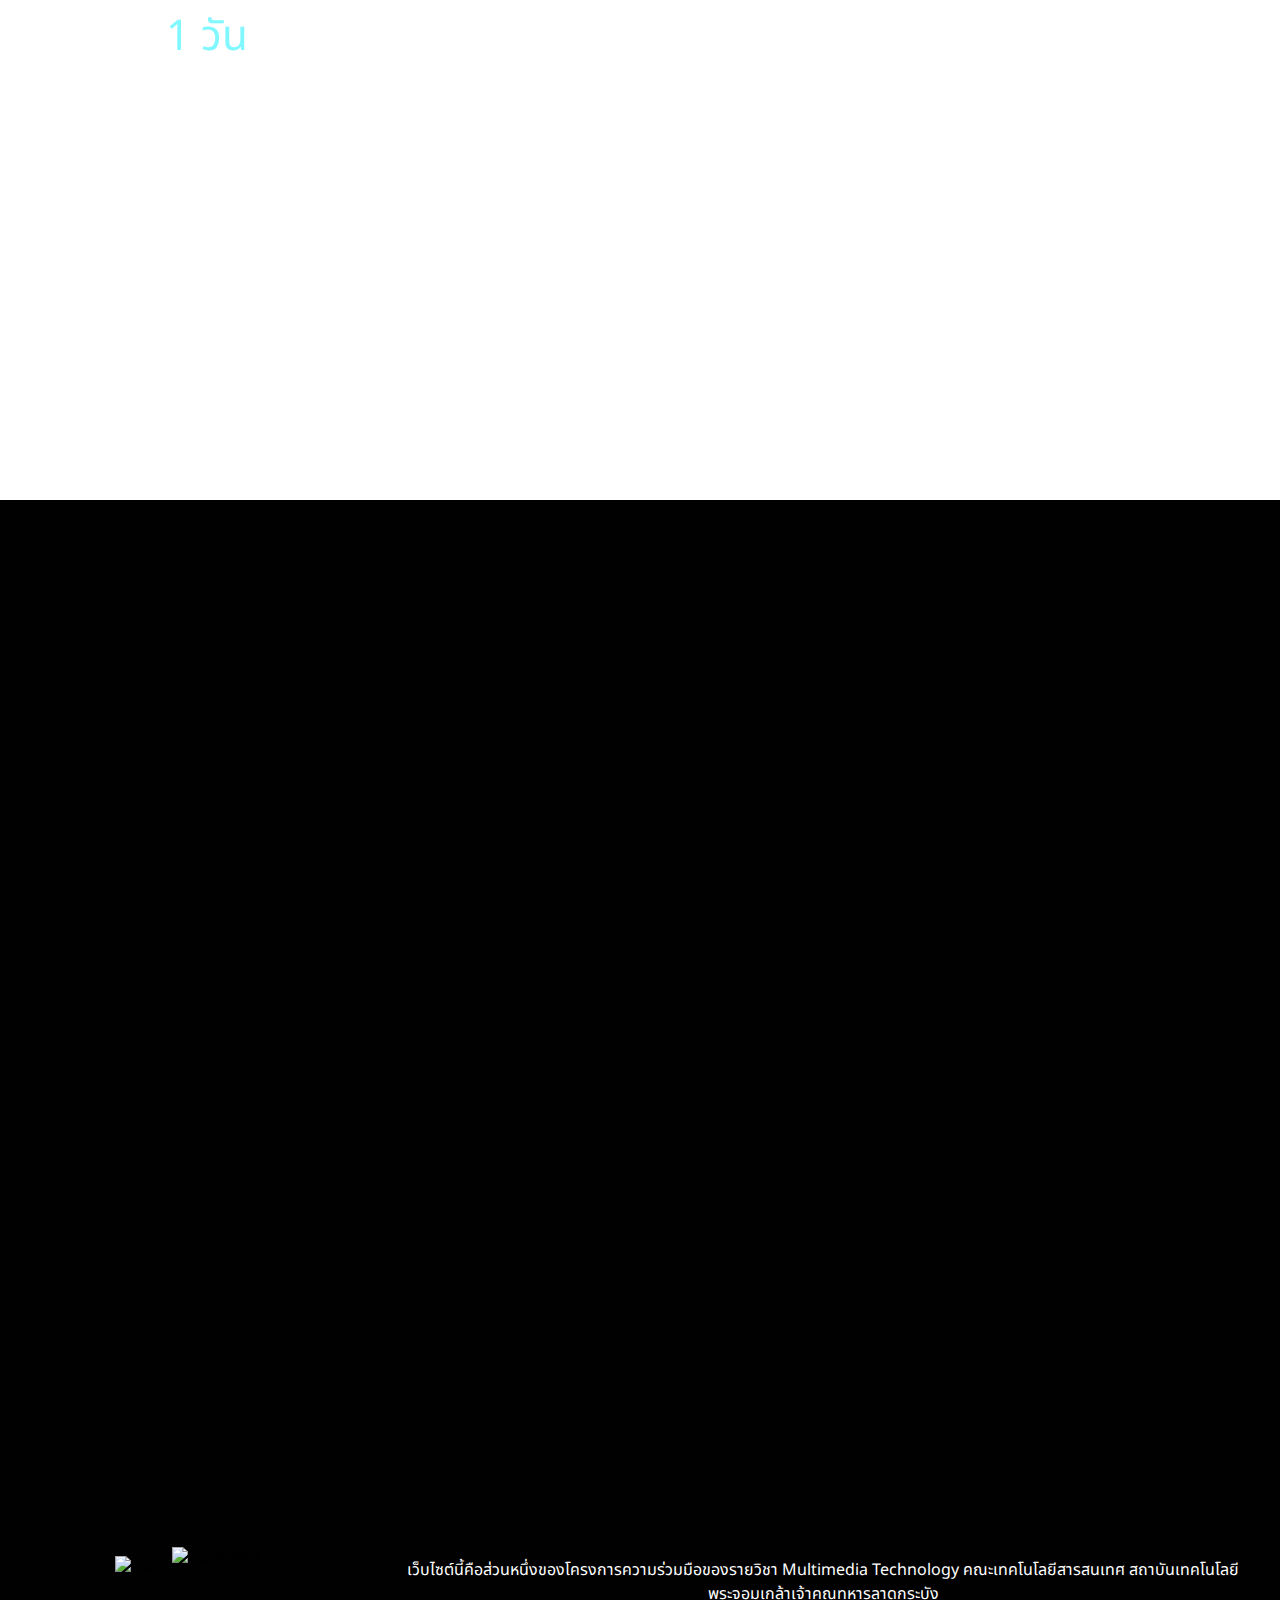
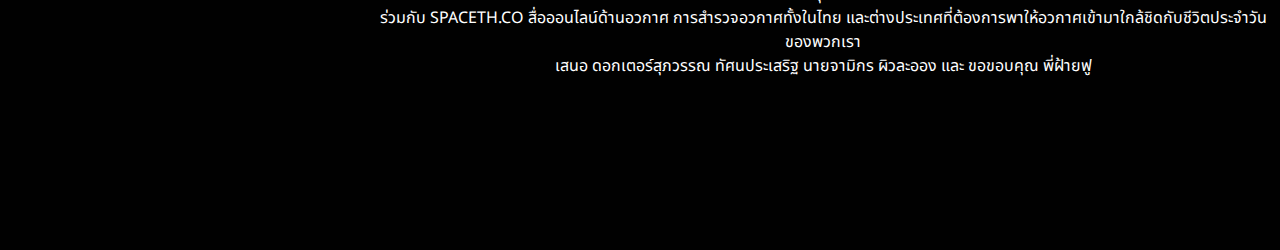
==== commit fb4442d7: "update web" ====
--- a/Web/index.html
+++ b/Web/index.html
@@ -53,6 +53,10 @@
       ซึ่งถูกประกอบขึ้นในวงโคจรรอบโลกระดับต่ำ
     </div>
     <div id="picp2" class="pic"></div>
+    <g id="tarsatellite">
+      <svg id="a" xmlns="http://www.w3.org/2000/svg" viewBox="0 0 1920 1080"><defs><style>.b{fill:#fff;}.c{fill:#918a8a;}.d{fill:#eaeaea;}.e{fill:#d4f7ff;}.f{fill:#cecece;}.g{fill:#828181;}.h{fill:#b5e1e8;}</style></defs><polygon class="h" points="1595.04 776 1633.12 799.19 1617.19 834.15 1580.5 809.58 1595.04 776"/><polygon class="h" points="1632.77 800.92 1674.65 826.19 1658.04 860.46 1618.23 833.12 1632.77 800.92"/><polygon class="h" points="1675 826.54 1683.65 831.73 1683.65 834.5 1668.08 863.23 1664.27 863.58 1658.73 860.46 1675 826.54"/><polygon class="h" points="1679.85 848.69 1587.42 790.19 1585.69 793.65 1677.42 853.88 1679.85 848.69"/><path class="f" d="M1671.19,854.92s9-.35,15.58,9c6.58,9.35,7.62,12.46,5.88,17.65l26.13-22.67s2.6-6.4-4.67-16.1c-7.27-9.69-15.23-7.62-15.23-7.62l-27.69,19.73Z"/><polygon class="e" points="1707.19 866 1706.15 864.96 1703.73 866 1702.69 868.42 1703.04 870.85 1705.12 871.54 1704.08 868.77 1705.46 866.69 1707.19 866"/><polygon class="h" points="1707.19 866 1844.27 954.27 1844.96 956.35 1843.92 958.08 1841.5 958.42 1705.12 871.54 1704.08 868.77 1705.46 866.69 1707.19 866"/><polygon class="h" points="1718.96 855.62 1721.04 854.58 1730.73 860.46 1712.04 896.46 1702.35 889.88 1702.35 887.96 1718.96 855.62"/><polygon class="h" points="1731.42 860.81 1787.5 895.08 1766.38 932.81 1712.6 896.81 1731.42 860.81"/><polygon class="h" points="1789.23 893.69 1857.42 934.88 1830.42 978.5 1765.69 935.23 1789.23 893.69"/><path class="b" d="M1657.69,857.16c.55-.4,1.2-.63,1.88-.64,2.74-.07,10.04,1.13,20.27,13.27,13.15,15.61,8.65,24.26,8.65,24.26l-45.35,39.12s-9,2.42-24.23-18.35c-15.23-20.77-8.65-23.19-8.65-23.19l47.43-34.46Z"/><path class="b" d="M1610.27,891.62s7.96-1.38,21.12,14.88c13.15,16.27,12.46,23.54,11.77,26.65"/><path class="b" d="M1633.75,874.55s8.01-1.63,20.48,12.91c12.46,14.54,12.73,22.13,11.21,26.47"/><path class="b" d="M1659.58,856.51l11.62-1.59-11.62,1.59Z"/><path class="b" d="M1688.5,894.04l4.25-12.77-4.25,12.77Z"/><path class="d" d="M1710.65,834.5s.69-7.85,8.48-9.12,11.6,3.23,12.98,6.35,1.98,10.04-2.47,13.33-6.77,3.48-10.11,2.86-10.26-8.58-8.88-13.42Z"/><path class="c" d="M1722.12,825.31c-1.41-.14-2.83,.19-4.02,.96-1.73,1.11-3.61,3.06-1.21,5.45,3.81,3.81,9.35,0,10.38-1.38,.93-1.24,.04-4.52-5.15-5.03Z"/><path class="b" d="M1727.4,826.54s-1.17-7.27,3.68-6.23,8.65,6.58,8.65,10.04-3.76,5.03-6.9,3.73"/><path class="b" d="M1672.65,854.39l-13.91,2.25,29.77,37.39,5.11-14.54c1.2-3.42,.89-7.18-.84-10.36-2.6-4.77-7.47-11.27-15.71-14.31-1.41-.52-2.93-.67-4.41-.43Z"/><path class="g" d="M1702.69,835.15l5.63-.46c1.88-.15,3.77,.25,5.42,1.18,1.33,.75,2.86,1.84,4.08,3.32,2.11,2.56,2.66,6.08,1.55,9.21l-.95,2.66s-3.08-9.89-15.72-15.91Z"/>
+      </svg>
+    </g>
   </section>
 
 <!--   
@@ -91,17 +95,18 @@
   <section class="page" id="page5">
     <div class="timecontainer" data-aos="flip-up" data-aos-duration="1000">
       <div class="time q-size-l qoute Eng" id="hour">
-        <span id="tbox">0</span><span id="tbox">6</span>
+        <div id="tbox">0</div><div id="tbox">6</div>
       </div>
 <!--       <span id="colon" class="q-size-l qoute Eng">:</span> -->
-      <div class="time q-size-l qoute Eng" id="min"><span id="tbox">0</span><span id="tbox">0</span></div>
+      <div class="time q-size-l qoute Eng" id="min"><div id="tbox">0</div><div id="tbox">0</div></div>
     </div>
 
     
     <div id="qoute5" class="q-set q-size-n qoute" data-aos="fade-right" data-aos-duration="2000">
       <div id="rectangle_page5" data-aos="fade-right" data-aos-duration="200" >
       </div>
-      <pre class="q-set q-size-h qoute Thai">                   การใช้ห้องน้ำบนอวกาศ</pre>
+      <br>
+      <pre id="blue" class="q-set q-size-h qoute Thai"><b>                   การใช้ห้องน้ำบนอวกาศ</b></pre>
       <br>
       <br>
       <br>
@@ -112,16 +117,16 @@
       <p class=" q-size-n qoute Thai">นักบินอวกาศจะมีชุดอาบน้ำส่วนตัวของตนเอง และเนื่องจากบนสถานีอวกาศมีน้ำอยู่อย่างจำกัด</p>
       <p class=" q-size-n qoute Thai">ในขั้นตอนของการทำความสะอาดร่างกาย นักบินอวกาศจึงต้องใช้สิ่งที่เรียกว่า <span id="blue" class="q-size-m">“แชมพูไร้น้ำ”</span></p>
       <p class=" q-size-n qoute Thai">ควบคู่กับหวีเพื่อทำความสะอาดผม และน้ำจะไม่ลอยไปทั่วสถานีอวกาศด้วย</p>
-
+      <br>
       <span class="q-set q-size-m qoute Thai"><u>การเข้าห้องน้ำ</u></span>
       <br>
       <br>
-      <p class=" q-size-n qoute Thai">ขั้นตอนของการใช้โถสุขถัณฑ์ นักบินอวกาศจำเป็นที่จะต้องเล็งให้แม่น</p>
+      <p class=" q-size-n qoute Thai">ขั้นตอนของการใช้โถสุขภัณฑ์ นักบินอวกาศจำเป็นที่จะต้องเล็งให้แม่น</p>
       <p class="q-size-n qoute Thai">เพราะโถสุขภัณฑ์บนยานอวกาศนั้น <span id="blue" class="q-size-m">ทำงานเหมือนเครื่องดูดฝุ่น</span> ที่จะทำการดูดของเสียออกไป</p>
       <p class="q-size-n qoute Thai">และของเสียที่เป็นของเหลวนั้นจะถูกนำไปเก็บไว้ <span id="blue" class="q-size-m">เพื่อทำการรีไซเคิลและใช้งานบนยานอวกาศต่อไป</span></p>
       <br>
       <br>
-      <pre id="sharpword" class="q-set q-size-n qoute Thai">                                    ถึงเวลาดูแลตัวเอง เพราะเธอไม่มาดูแลเรา</pre>
+      <pre id="sharpword" class="q-set q-size-n qoute Thai">                                                                           ถึงเวลาดูแลตัวเอง เพราะเธอไม่มาดูแลเรา</pre>
     </div>
     <div id="picp5" class="pic" data-aos="fade-right" data-aos-duration="1000">
     </div>
@@ -134,22 +139,25 @@
   <section class="page" id="page6">
     <div class="timecontainer" data-aos="flip-up" data-aos-duration="1000">
       <div class="time q-size-l qoute Eng" id="hour">
-        <span id="tbox">0</span><span id="tbox">7</span>
+        <div id="tbox">0</div><div id="tbox">7</div>
       </div>
 <!--       <span id="colon" class="q-size-l qoute Eng">:</span> -->
-      <div class="time q-size-l qoute Eng" id="min"><span id="tbox">0</span><span id="tbox">0</span></div>
+      <div class="time q-size-l qoute Eng" id="min"><div id="tbox">0</div><div id="tbox">0</div></div>
     </div>
     
     <div id="qoute6" class="q-set q-size-n qoute" data-aos="fade-right" data-aos-duration="1000">
-      <pre class="q-size-h qoute Thai">อาหารเป็นเรื่องสำคัญ</pre>
+      <br>
+      <br>
+      <pre class="q-size-h qoute Thai"><b>              อาหารเป็นเรื่องสำคัญ</b></pre>
+      <br>
       <p><span id="blue" class="q-size-l qoute Eng">3</span> <span id="blue" class="q-size-h Thai ">มื้อต่อวัน</span></p>
-      <p class="q-size-n quote Thai">เป็นปริมาณอาหารที่นักบินอวกาศต้องกันในแต่ละวัน แคลลอรี่ที่พวกเขาต้องได้รับ</p>
+      <p class="q-size-n quote Thai">เป็นปริมาณอาหารที่นักบินอวกาศต้องการในแต่ละวัน แคลอรี่ที่พวกเขาต้องได้รับ</p>
       <p class="q-size-n quote Thai">สำหรับผู้หญิงจะอยู่ที่ 1900 Cal. และผู้ชายจะอยู่ที่ 3200 Cal. ต่อวัน</p>
       <br>
-      <p class="q-size-n quote Thai">ถ้านิกบินอวกาศต้องการเติมพลังงานอย่างรวดเร็ว ขนมอย่างเช่น บราวนี่</p>
+      <p class="q-size-n quote Thai">ถ้านักบินอวกาศต้องการเติมพลังงานอย่างรวดเร็ว ขนมอย่างเช่น บราวนี่</p>
       <p class="q-size-n quote Thai">หรือผลไม้นั้นถือเป็นตัวเลือกที่ดีมาก</p>
       <br>
-      <p class="q-size-n quote Thai">อาหารอย่างอื่นเช่น สปาเก็ตตี้ หรือแม็คแอนชีส</p>
+      <p class="q-size-n quote Thai">อาหารอย่างอื่นเช่น สปาเกตตี หรือแมคแอนชีส</p>
       <p class="q-size-n quote Thai">นั้นต้องใช้น้ำในการประกอบอาหาร เพราะอาหารบนสถานีอวกาศจะต้อง</p>
       <p class="q-size-n quote Thai">ถูกทำให้ <span id="blue">Dehydrate</span> ก่อนจะถูกส่งขึ้นมา</p>
     </div>
@@ -185,28 +193,27 @@
     
     <div class="timecontainer" data-aos="flip-up" data-aos-duration="1000">
       <div class="time q-size-l qoute Eng" id="hour">
-        <span id="tbox">0</span><span id="tbox">8</span>
-      </div>
-
-      <div class="time q-size-l qoute Eng" id="min"><span id="tbox">3</span><span id="tbox">0</span></div>
+        <div id="tbox">0</div><div id="tbox">8</div>
+      </div>
+
+      <div class="time q-size-l qoute Eng" id="min"><div id="tbox">3</div><div id="tbox">0</div></div>
     </div>
     
       <div id="qoute8" class="q-size-n quote Thai">
-          <span id="blue" class="q-size-l qoute Thai"><b>การทำงานบนยานอวกาศ</b></span>
-          <p id="wps">ไม่ทำงานไม่ได้เงิน</p>
         <br>
+          <pre id="blue" class="q-size-h qoute Thai"><b>                     การทำงานบนยานอวกาศ</b></pre>
+          <pre class="q-size-n quote Thai">                                                                      ไม่ทำงานไม่ได้เงิน</pre>
         <br>
-          
           <u class="q-size-h qoute Thai">การทดลองวิทยาศาสตร์</u><span id="blue"> สิ่งที่พวกเขาใช้เวลาส่วนใหญ่ไปกับมัน</span>
           <br>
           <p>การทดลองใน Lab ไม่ต่างอะไรจาก Lab บนโลก แต่คำตอบของการทดลองนั้น </p>
-          <p>จะหาได้จากสภาวะไร้แรงโน้มถ่วง เช่น การค้นหาดาวเคราห์ใหม่ๆ</p>
-          <p>และ การทดลองสะสารต่าง ๆ ที่ไม่มีบนโลก</p>
+          <p>จะหาได้จากสภาวะไร้แรงโน้มถ่วง เช่น การค้นหาดาวเคราะห์ใหม่ๆ</p>
+          <p>และ การทดลองสสารต่าง ๆ ที่ไม่มีบนโลก</p>
         <br>
           <u class="q-size-h qoute Thai">การดูแลรักษา</u>
         <br>
-          <p>แม้ว่าจะหมดเวลาไปกับการทดลอง แต่ในบางครั้งวิศวกร หรือ</p>
-          <p>ช่าง machanicก็ต้องออกไป <span id="blue" class="q-size-n qoute Thai">ตรวจสอบ</span> และ <span id="blue" class="q-size-n quote Thai">ซ่อมแซม</span> บ้านของพวกเขา</p>
+          <p>แม้ว่าจะหมดเวลาไปกับการทดลอง แต่ในบางครั้งวิศวกร</p>
+          <p>ก็ต้องออกไป <span id="blue" class="q-size-n qoute Thai">ตรวจสอบ</span> และ<span id="blue" class="q-size-n quote Thai">ซ่อมแซม</span> บ้านของพวกเขา</p>
         
       </div>
     
@@ -260,25 +267,28 @@
   <section class="page" id="page9">
     <div class="timecontainer" data-aos="flip-up" data-aos-duration="1000">
       <div class="time q-size-l qoute Eng" id="hour">
-        <span id="tbox">1</span><span id="tbox">0</span>
-      </div>
-
-      <div class="time q-size-l qoute Eng" id="min"><span id="tbox">3</span><span id="tbox">0</span></div>
+        <div id="tbox">1</div><div id="tbox">0</div>
+      </div>
+
+      <div class="time q-size-l qoute Eng" id="min"><div id="tbox">3</div><div id="tbox">0</div></div>
     </div>
     
     <div id="pic9" class="pic" data-aos="fade-right" data-aos-duration="1000"></div>
     <div id="rectangle_page9" data-aos="fade-right" data-aos-duration="200" >
       </div>
     <div id="qoute9" class="q-set q-size-n qoute" data-aos="fade-right" data-aos-duration="2000">
-      <pre id="blue" class="q-size-h quote Thai"><b>                                               สุขภาพต้องมาก่อน</b></pre><br>
+      <br>
+      <br>
+      <br>
+      <pre id="blue" class="q-size-h quote Thai"><b>                                     สุขภาพต้องมาก่อน</b></pre><br>
       <p class="q-size-n quote Thai">นักบินอวกาศจำเป็นต้องออกกำลังกาย<span id="blue">วันละ 2 ชั่วโมง !</span></p>
       <p class="q-size-n quote Thai">เพื่อให้ร่างกายของนักบินอวกาศอยู่ในภาวะปกติ เนื่องจากในสภาวะไร้น้ำหนัก</p>
-      <p class="q-size-n quote Thai">จะทำให้กลามเนื้อหดตัว หัวใจเต้นอ่อนแรง และสูญเสียแคลเซียมในกระดูก</p>
-      <br>
-      <p class="q-size-n quote Thai"><span class="q-size-l">3</span> แบบหลักๆ คือวิธีการออกกำลังกายบนอวกาศ</p>
-      <p class="q-size-n quote Thai">1.วิ่งบนลู่วื่งที่มีสายโยง</p>
+      <p class="q-size-n quote Thai">จะทำให้กล้ามเนื้อหดตัว หัวใจเต้นอ่อนแรง และสูญเสียแคลเซียมในกระดูก</p>
+      <br>
+      <p class="q-size-n quote Thai"><span class="q-size-l" id="blue">3</span> <span id="blue">แบบหลักๆ</span> คือวิธีการออกกำลังกายบนอวกาศ</p>
+      <p class="q-size-n quote Thai">1.วิ่งบนลู่วิ่งที่มีสายโยง</p>
       <p class="q-size-n quote Thai">2.ดึงค้านยกน้ำหนักที่ปรับระดับความต้านทาน</p>
-      <p class="q-size-n quote Thai">3.ปั่นจักรยานพร้อมสายโย่ง</p>
+      <p class="q-size-n quote Thai">3.ปั่นจักรยานพร้อมสายโยง</p>
     </div>
   </section>
 
@@ -291,15 +301,17 @@
 <section class="page" id="page10">
     <div class="timecontainer" data-aos="flip-up" data-aos-duration="1000">
       <div class="time q-size-l qoute Eng" id="hour">
-        <span id="tbox">1</span><span id="tbox">3</span>
-      </div>
-
-      <div class="time q-size-l qoute Eng" id="min"><span id="tbox">0</span><span id="tbox">0</span></div>
+        <div id="tbox">1</div><div id="tbox">3</div>
+      </div>
+
+      <div class="time q-size-l qoute Eng" id="min"><div id="tbox">0</div><div id="tbox">0</div></div>
     </div>
   
     <div id="qoute10" class="q-set q-size-n qoute" data-aos="fade-right" data-aos-duration="2000">
       <div id="rectangle_page10" data-aos="fade-right" data-aos-duration="200" ></div>
-      <pre id="blue" class="q-size-l qoute Thai">            อาหารเป็นเรื่องสำคัญ(ต่อ)</pre>
+      <br>
+      <br>
+      <pre id="blue" class="q-size-h qoute Thai"><b>                          อาหารเป็นเรื่องสำคัญ(ต่อ)</b></pre>
       <p class="q-size-m qoute Thai"><span id="blue">เมนูสุดโปรด</span>ของนักบินอวกาศ</p>
       <p class=" q-size-n qoute Thai">เพื่อสร้างความเป็นหนึ่งเดียวกันของนิกบินอวกาศ นักบินอวกาศจะสามารถ</p>
       <p class=" q-size-n qoute Thai">เลือกอาหารจากประเทศของเขา เพื่อนำขึ้นมาแบ่งปันกันได้!</p>
@@ -310,7 +322,7 @@
       <p class=" q-size-n qoute Thai">นักบินจะดื่มน้ำเปล่าเป็นส่วนใหญ่ จึงมีการเติมรสชาติด้วยผง </p>
       <p class="q-size-n qoute Thai">เหมือนที่เราชงชากันนี่แหละ และที่สำคัญคือ ดูดได้อย่างเดียวนะห้ามกระดก</p>
       <br>
-      <p id="red" class="q-size-n qoute Thai">ห้ามดื่มแอลกอฮอลเด็ดขาดเลยนะ!</p>
+      <p id="red" class="q-size-n qoute Thai">ห้ามดื่มแอลกอฮอล์เด็ดขาดเลยนะ!</p>
     <div id="pic10" class="pic" data-aos="fade-right" data-aos-duration="1000"></div>
 </section>
 
@@ -323,19 +335,21 @@
 <section class="page" id="page11">
     <div class="timecontainer" data-aos="flip-up" data-aos-duration="1000">
       <div class="time q-size-l qoute Eng" id="hour">
-        <span id="tbox">1</span><span id="tbox">4</span>
-      </div>
-
-      <div class="time q-size-l qoute Eng" id="min"><span id="tbox">0</span><span id="tbox">0</span></div>
+        <div id="tbox">1</div><div id="tbox">4</div>
+      </div>
+
+      <div class="time q-size-l qoute Eng" id="min"><div id="tbox">0</div><div id="tbox">0</div></div>
     </div>
     <div id="pic11" class="pic" data-aos="fade-right" data-aos-duration="1000">
-      <button id="b111" onclick="changepic1()"> </button>
-      <button id="b111" onclick="changepic2()"> </button>
+      <button id="b111" onclick="changepic1()"><img src="https://media.discordapp.net/attachments/956540505792073778/977853641786548274/next.png" height="30" width="30"/> </button>
+      <button id="b112" onclick="changepic2()"><img src="https://media.discordapp.net/attachments/956540505792073778/977853583544442910/next.png" height="30" width="30"/> </button>
     </div>
 
     <div id="rectangle_page11" data-aos="fade-right" data-aos-duration="200" >
       </div>
     <div id="qoute11" class="q-set q-size-n qoute" data-aos="fade-right" data-aos-duration="2000">
+      <br>
+      <br>
       <pre id="blue" class="q-size-h quote Thai"><b>                       การทำงานในช่วงบ่าย</b></pre><br>
       <pre class="q-size-h qoute Thai">การทดลองที่น่าสนใจ</pre>
       <p class="q-size-n quote Thai"><span id="blue">การปลูกผักสลัดบนอวกาศ</span>เมื่อนำมาปลูกบน ISS แล้วยังมีสารอาหาร</p>
@@ -362,26 +376,37 @@
 <section class="page" id="page13">
   <div class="timecontainer" data-aos="flip-up" data-aos-duration="1000">
       <div class="time q-size-l qoute Eng" id="hour">
-        <span id="tbox">2</span><span id="tbox">1</span>
-      </div>
-
-      <div class="time q-size-l qoute Eng" id="min"><span id="tbox">3</span><span id="tbox">0</span></div>
+        <div id="tbox">2</div><div id="tbox">1</div>
+      </div>
+
+      <div class="time q-size-l qoute Eng" id="min"><div id="tbox">3</div><div id="tbox">0</div></div>
     </div>
     <div id="qoute13" class="q-set q-size-n qoute" data-aos="fade-right" data-aos-duration="2000">
-      <div id="rectangle_page10" data-aos="fade-right" data-aos-duration="200" ></div>
-      <pre id="blue" class="q-size-l qoute Thai">          ค่ำคืนท่ามกลางหมู่ดาว</pre>
+      <div id="rectangle_page12" data-aos="fade-right" data-aos-duration="200" ></div>
+      <br>
+      <br>
+      <br>
+      <pre id="blue" class="q-size-h qoute Thai"><b>                        ค่ำคืนท่ามกลางหมู่ดาว</b></pre>
       <p class=" q-size-n qoute Thai">ไม่มีอะไรจะดีไปกว่าการนอนหลับบนเตียง หลักจากทำงานมาทั้งวัน</p>
       <br>
       <p class=" q-size-n qoute Thai">นักบินอวกาศก็คิดเหมือนกัน แต่พวกเขานั้น ต้องนอน<span id="blue" class="q-size-m">ในถุงนอน</span></p>
-      <p class=" q-size-n qoute Thai"><span id="blue" class="q-size-m">ที่ถูกยึดติดกับพนังของสถานีอวกาศ</span> เนื่องจากคงไม่มีใคร</p>
-      <p class=" q-size-n qoute Thai">อยากให้นักบินอวกาศลอยไปทั่วสภานีตอนที่พวกเขาหลับ</p>
-      <br>
-      <br>
-      <br>
-      <pre class="q-size-n qoute Thai">                         ผมยังนอนดึกอยู่ <span class="q-size-m">ถึงแม้จะไม่มีคุณมาคุยด้วยแล้ว</span></pre>
+      <p class=" q-size-n qoute Thai"><span id="blue" class="q-size-m">ที่ถูกยึดติดกับผนังของสถานีอวกาศ</span> เนื่องจากคงไม่มีใคร</p>
+      <p class=" q-size-n qoute Thai">อยากให้นักบินอวกาศลอยไปทั่วสถานีตอนที่พวกเขาหลับ</p>
+      <br>
+      <br>
+      <br>
+      <pre class="q-size-n qoute Thai">                  ผมยังนอนดึกอยู่ <span class="q-size-m">ถึงแม้จะไม่มีคุณมาคุยด้วยแล้ว</span></pre>
     <div id="pic13" class="pic" data-aos="fade-right" data-aos-duration="1000"></div>
 </section>
-
+<!-- ------------------------------------------------------------------------------------------------------------------------------------
+        page13.5 -->
+<section class="page" id="page13-5">
+  <div class="Thai qoute q-size-l" id="qoute13-5">
+    <span class="q-size-ul" id="blue">1 วัน</span>แสนธรรมดาของพวกเขา คือ ก้าวแสนสำคัญของมนุษยชาติ
+  </div>
+
+  
+</section>
 
 <!-- 
 ▒█▀▀█ ░█▀▀█ ▒█▀▀█ ▒█▀▀▀ 　 ▄█░ ░█▀█░ 
@@ -395,8 +420,22 @@
     <pre class="q-size-m qoute Eng">                                   - John F. Kennedy. -</pre>
   </div>
   <div id="pic14" class="pic" data-aos="fade-right" data-aos-duration="1000"></div>
+</section >
+
+
+        
+<section id="Footepage">
+  <div id="logocontainer">
+    <img src="https://cdn.discordapp.com/attachments/956540505792073778/977575615895048282/unknown.png" alt="logoit" class="pic" id="logo1"></img>
+    <img src="https://cdn.discordapp.com/attachments/956540505792073778/977580891389976616/logo.png" alt="logospace" class="pic" id="logo2"></img>
+    <div class="footerqoute qoute Thai" id="footer">
+      เว็บไซต์นี้คือส่วนหนึ่งของโครงการความร่วมมือของรายวิชา Multimedia Technology คณะเทคโนโลยีสารสนเทศ สถาบันเทคโนโลยีพระจอมเกล้าเจ้าคุณทหารลาดกระบัง<br/>
+      ร่วมกับ SPACETH.CO สื่อออนไลน์ด้านอวกาศ การสำรวจอวกาศทั้งในไทย
+      และต่างประเทศที่ต้องการพาให้อวกาศเข้ามาใกล้ชิดกับชีวิตประจำวันของพวกเรา<br/>
+      เสนอ ดอกเตอร์สุภวรรณ ทัศนประเสริฐ นายจามิกร ผิวละออง และ ขอขอบคุณ พี่ฝ้ายฟู
+    </div>
+  </div>
 </section>
-
 
   
 <!-- 
--- a/Web/webstyle.css
+++ b/Web/webstyle.css
@@ -0,0 +1,617 @@
+/* -------------------------------------page---------------------------------- */
+html, body {
+  overflow-x: visible;
+  height: 100%;
+  width: 100%;
+  position: relative;
+  margin: 0;
+  scroll-snap-points-y: repeat(100px);
+  scroll-snap-type: y proximity;
+  z-index: -999;
+}   
+.page {
+  text-align: center;
+  font-size: 1rem;
+  display: block;
+  height: 100%;
+  width: 100%;
+  position: relative;
+  background: #010101;
+  scroll-snap-align: start;
+  z-index: -999;
+}
+
+.pageexit {
+  text-align: center;
+  font-size: 1rem;
+  display: block;
+  height: 40%;
+  width: 100%;
+  position: relative;
+  background: #010101;
+  scroll-snap-align: start;
+}
+
+.timecontainer {
+  display: inline-flex;
+  width: 15%;
+  height: 19%;
+/*   background: gray; */
+}
+.time {
+  margin: auto;
+  display: inline-flex;
+}
+#tbox {
+  background:#3d3d3d;
+  border-radius: 6px;
+  margin: 2px;
+  font-size: 5vw;
+  width:55px;
+}
+#page3 {
+  background: url('https://upload.wikimedia.org/wikipedia/commons/e/e4/StarfieldSimulation.gif');
+  background-size: cover;
+}
+#page4 {
+  background: #010A2D;
+}
+#page7 {
+  background: #010A2D;
+}
+#page13{
+  background-image:url('https://media.discordapp.net/attachments/956540505792073778/977577471065063464/unknown.png?width=1247&height=702');
+  background-repeat: no-repeat;
+  background-size: cover;
+}
+#page13-5 {
+  background: url('https://upload.wikimedia.org/wikipedia/commons/e/e4/StarfieldSimulation.gif');
+  background-size: cover;
+}
+
+
+#Footepage {
+  background: #010101;
+  width: 100%;
+  height: 50%;
+  padding-top:100px;
+}
+#logocontainer {
+  padding-left: 9%;
+  width: 100%;
+  height: 50%;
+  display: inline-flex;
+  left: 5%;
+  margin: auto;
+}
+#footer {
+  width: 80%;
+  height: 100%;
+  text-align: center;
+  padding-top: 5%;
+}
+
+/* -------------------------------------page---------------------------------- */
+
+
+
+
+
+
+
+/* -------------------------------------pic------------------------------------ */
+#logo1 {
+  margin: auto 0;
+    width: 5%;
+    height: 36%;
+    transform: scale(1);
+}
+#logo2 {
+  margin: auto 0;
+    width: 17%;
+    height: 46%;
+    transform: scale(1);
+}
+#picp1 {
+  background-image: url('https://ecdn5.wn.com/ph/img/bc/46/c4e212cdd80a5aa3b3b7617ee078-large.jpg');
+  background-repeat: no-repeat;
+  background-size: cover;
+  position: absolute;
+  left: 0px;
+  top: 0px;
+  width: 90%;
+  height: 100%;
+}
+
+#picp2 {
+  background-image: url('https://upload.wikimedia.org/wikipedia/commons/thumb/5/57/ISS-62_Moon_above_North_America_%281%29.jpg/2560px-ISS-62_Moon_above_North_America_%281%29.jpg');
+  position: absolute;
+  top: 0px;
+  width: 100%;
+  height: 80%;
+  z-index: -111;
+  background-size: cover;
+}
+#picp4 {
+  background-image : url('https://media.discordapp.net/attachments/956540505792073778/970706549947375656/ISS_Model_png_white-01.png?width=1191&height=670');
+  position:absolute;
+  top:0px;
+  left:10%;
+  height: 100%;
+  width: 80%;
+  background-size: contain;
+  background-repeat: no-repeat;
+}
+#picp5 {
+  background-image: url('https://media.discordapp.net/attachments/956540505792073778/965585922139758662/unknown.png?width=808&height=631') ;
+  background-repeat: no-repeat;
+  background-size: contain;
+  position: absolute;
+  height: 80%;
+  width: 50%;
+  right: 0;
+  bottom: 0;
+}
+
+#picp61 {
+  background-image: url('https://media.discordapp.net/attachments/519861660203220993/977834423645007892/unknown.png?width=899&height=671') ;
+  background-repeat: no-repeat;
+  background-size: contain;
+  position: absolute;
+  height: 80%;
+  width: 50%;
+  left: 0;
+  bottom: 0;
+}
+
+/* #picp62 {
+  background-image: url('https://media.discordapp.net/attachments/519861660203220993/969622097066332230/assds.png?width=906&height=670') ;
+  background-repeat: no-repeat;
+  background-size: contain;
+  position: absolute;
+  height: 80%;
+  width: 50%;
+  left: -1%;
+  bottom: 1%;
+} */
+
+#pic9 {
+  background-image: url('https://naked-science.ru/wp-content/uploads/2019/03/images_custom_2019_03_7.jpg') ;
+  background-repeat: no-repeat;
+  background-size: contain;
+  position: absolute;
+  height: 80%;
+  width: 50%;
+  left: 0;
+  bottom: 0;
+}
+#pic10 {
+  background-image: url('https://cdn.discordapp.com/attachments/956540505792073778/971770081937850438/unknown.png') ;
+  background-repeat: no-repeat;
+  background-size: contain;
+  position: absolute;
+  width: 90%;
+  height: 65%;
+  left: 100%;
+  top: 12%;
+}
+#pic11{
+  background-image: url('https://media.discordapp.net/attachments/956540505792073778/971797764444930158/unknown.png') ;
+  background-repeat: no-repeat;
+  background-size: contain;
+  position: absolute;
+  height: 80%;
+  width: 50%;
+  left: 0%;
+  bottom: 0%;
+/*   transform: scale(0.9); */
+}
+#pic13{
+  background-image: url('https://spaceth.co/wp-content/uploads/2020/05/sleep.png') ;
+  background-repeat: no-repeat;
+  background-size: contain;
+  position: absolute;
+  height: 100%;
+  width: 100%;
+  left: 80%;
+  top: 7%;
+}
+
+#pic14 {
+  background-image: url('https://cdn.discordapp.com/attachments/956540505792073778/971787705233063936/giphy.gif') ;
+  background-repeat: no-repeat;
+  background-size: contain;
+  position: absolute;
+  height: 80%;
+  width: 50%;
+  left: 15%;
+  bottom: 10%;
+  transform:scale(0.9);
+  opacity:(0.1);
+}
+/* -------------------------------------pic------------------------------------ */
+
+
+
+
+
+
+
+
+/* -------------------------------------qoute---------------------------------- */
+.header {
+  font-size: 3vw;
+  position: absolute;
+  top: 40%;
+  right: 10%;
+  justify-content:center;
+  align-items:center;
+  text-align:center;
+  z-index: 99;
+}
+
+#blue {
+  color:#81f7ff;
+}
+#red{
+  color:#FF5C5C;
+}
+
+.q-set {
+  position: absolute;
+  margin-left: 0;
+  margin-right: 0;
+  left: 0;
+  right: 0;
+  z-index: 99;
+}
+.q-size-n {
+  font-size: 1.2vw;
+  color:white ;
+}
+.q-size-m {
+  font-size: 1.3vw;
+}
+.q-size-h {
+  font-size: 2vw;
+}
+.q-size-l {
+  font-size: 3vw;
+}
+.q-size-ul {
+  font-size: 3.3vw;
+}
+
+.qoute {
+  color:white ;
+}
+
+#qoute1 {
+  display: flex;
+  position: absolute;
+  top: 55%;
+  left: 65%;
+  width: fit-content;
+}
+#qoute2 {
+  position: absolute;
+  top: 25%;
+}
+#qoute3 {
+  position: absolute;
+  top:30%;
+}
+#day {
+  font-size: 10rem;
+}
+#qoute4 {
+  position: absolute;
+  top: 5%;
+}
+#sharpword {
+  position: absolute;
+  bottom: 10% ;
+}
+
+#qoute5 {
+  position: absolute;
+  text-align:left;
+  width: 50%;
+  height: 80%;
+  left: 0;
+  bottom: 0;
+  margin-left: 2%;
+}
+
+#qoute6 {
+  position: absolute;
+  text-align:left;
+  width: 45%;
+  height: 80%;
+  left: 55%;
+  bottom: 0;
+}
+#wps {
+  width: 50%;
+  text-align:right;
+}
+
+#qoute7 {
+  position: absolute;
+  text-align: center;
+  top: 40%;
+}
+#qoute8 {
+  position: absolute;
+  text-align:left;
+  width: 50%;
+  height: 80%;
+  left: 2%;
+  bottom: 0;
+}
+
+#qoute9 {
+  position: absolute;
+  text-align:left;
+  width: 45%;
+  height: 80%;
+  left: 55%;
+  bottom: 0;
+}
+#qoute10 {
+  position: absolute;
+  text-align:left;
+  width: 50%;
+  height: 80%;
+  left: 0;
+  bottom: 0;
+  margin-left: 2%;
+}
+#qoute11 {
+  position: absolute;
+  text-align:left;
+  width: 40%;
+  height: 80%;
+  left: 55%;
+  bottom: 0;
+  margin-right: 2%;
+}
+#qoute13 {
+  position: absolute;
+  text-align:left;
+  width: 50%;
+  height: 80%;
+  left: 0;
+  bottom: 0;
+  margin-left: 2%;
+}
+#qoute13-5 {
+  position: absolute;
+  top: 45vh;
+  left: 13vw;
+} 
+
+#qoute14 {
+  position: absolute;
+  text-align:left;
+  width: 40%;
+  height: 50%;
+  left: 60%;
+  top: 40%;
+}
+
+.Thai{
+  font-family: 'Noto Sans Thai', sans-serif;
+}
+.Eng{
+  font-family: 'Rubik', sans-serif;
+}
+ h1, h2, h3{
+    margin: 0;
+  }
+p{
+  line-height: 80%;
+}
+#headfood-page6{
+  position: absolute;
+  left: 900px;
+  top: 300px;
+}
+pre{
+  margin: 0 0;
+}
+/* -------------------------------------qoute---------------------------------- */
+
+
+
+
+
+/*-----------------------------rect-------------------------------------------- */
+ #rectangle_page5 {
+    position: absolute;
+    top: 65px;
+    right: 85%;
+    width: 70px;
+    height: 4px;
+    background: white;
+  }
+ #rectangle_page9 {
+    position: absolute;
+    top: 255px;
+    left: 75%;
+    width: 70px;
+    height: 4px;
+    background: white;
+  }
+ #rectangle_page10 {
+    position: absolute;
+    top:  100px;
+    right: 83%;
+    width: 70px;
+    height: 4px;
+    background: white;
+  }
+ #rectangle_page11 {
+    position: absolute;
+    top: 255px;
+    left: 62%;
+    width: 70px;
+    height: 4px;
+    background: white;
+  }
+ #rectangle_page12 {
+    position: absolute;
+    top:  100px;
+    right: 86%;
+    width: 70px;
+    height: 4px;
+    background: white;
+  }
+ #rectangle {
+    position: absolute;
+    top: 750px;
+    right: 200px;
+    width: 280px;
+    height: 8px;
+    background: white;
+  }
+  #rectangle1 {
+    position: absolute;
+    top: 790px;
+    right: 220px;
+    width: 280px;
+    height: 8px;
+    background: white;
+  }
+  #rectangle2 {
+    position: absolute;
+    top: 830px;
+    right: 240px;
+    width: 280px;
+    height: 8px;
+    background: white;
+  }
+/*-----------------------------rect-------------------------------------------- */
+
+
+
+/* ----------------------------------page8--------------------------------------- */
+
+* {box-sizing: border-box}
+body {font-family: Verdana, sans-serif; margin:0}
+.mySlides {display: none}
+img {vertical-align: middle;}
+
+/* Slideshow container */
+.slideshow-container {
+  max-width: 1100px;
+  position: relative;
+  width: 50%;
+  height: 10%;
+  margin: auto;
+  left: 23vw;
+}
+
+/* Next & previous buttons */
+.prev, .next{
+  top: 700%;
+  cursor: pointer;
+  position: absolute;
+  width: auto;
+  padding: 16px;
+  margin-top: -22px;
+  color: white;
+  font-weight: bold;
+  font-size: 18px;
+  transition: 0.6s ease;
+  border-radius: 0 3px 3px 0;
+  user-select: none;
+}
+
+.prev{
+  right: 50%;
+}
+
+.next {
+  left: 50%;
+}
+
+/* On hover, add a black background color with a little bit see-through */
+.prev:hover, .next:hover {
+  background-color: rgba(0,0,0,0.8);
+}
+
+
+/* Number text (1/3 etc) */
+.numbertext {
+  color: #f2f2f2;
+  font-size: 12px;
+  padding: 8px 12px;
+  position: absolute;
+  top: 0;
+}
+
+/* The dots/bullets/indicators */
+.dot {
+  cursor: pointer;
+  height: 15px;
+  width: 15px;
+  margin: 0 2px;
+  background-color: #bbb;
+  border-radius: 50%;
+  display: inline-block;
+  transition: background-color 0.6s ease;
+}
+
+.active, .dot:hover {
+  background-color: #717171;
+}
+
+/* Fading animation */
+.fade {
+  animation-name: fade;
+  animation-duration: 1.5s;
+}
+
+@keyframes fade {
+  from {opacity: .4} 
+  to {opacity: 1}
+}
+
+/* On smaller screens, decrease text size */
+@media only screen and (max-width: 300px) {
+  .prev, .next,.text {font-size: 11px}
+}
+#text-slider{
+  position: absolute;
+  color: white;
+  left: 100px;
+  top: 200px;
+}
+
+#b111 {
+  
+/*   width: 10px;
+  height: 20px;
+  border-radius: 50%;
+  background: white; */
+  position: absolute;
+  left: 43%;
+  top: -10%;
+  z-index: 10;
+  
+}
+#b112 {
+  
+/*   width: 10px;
+  height: 20px;
+  border-radius: 50%;
+  background: white; */
+  position: absolute;
+  top: -10%;
+  left: 53%;
+  z-index: 10;
+  
+}
+/* -----------------------------------endpage8--------------------------------- */
+
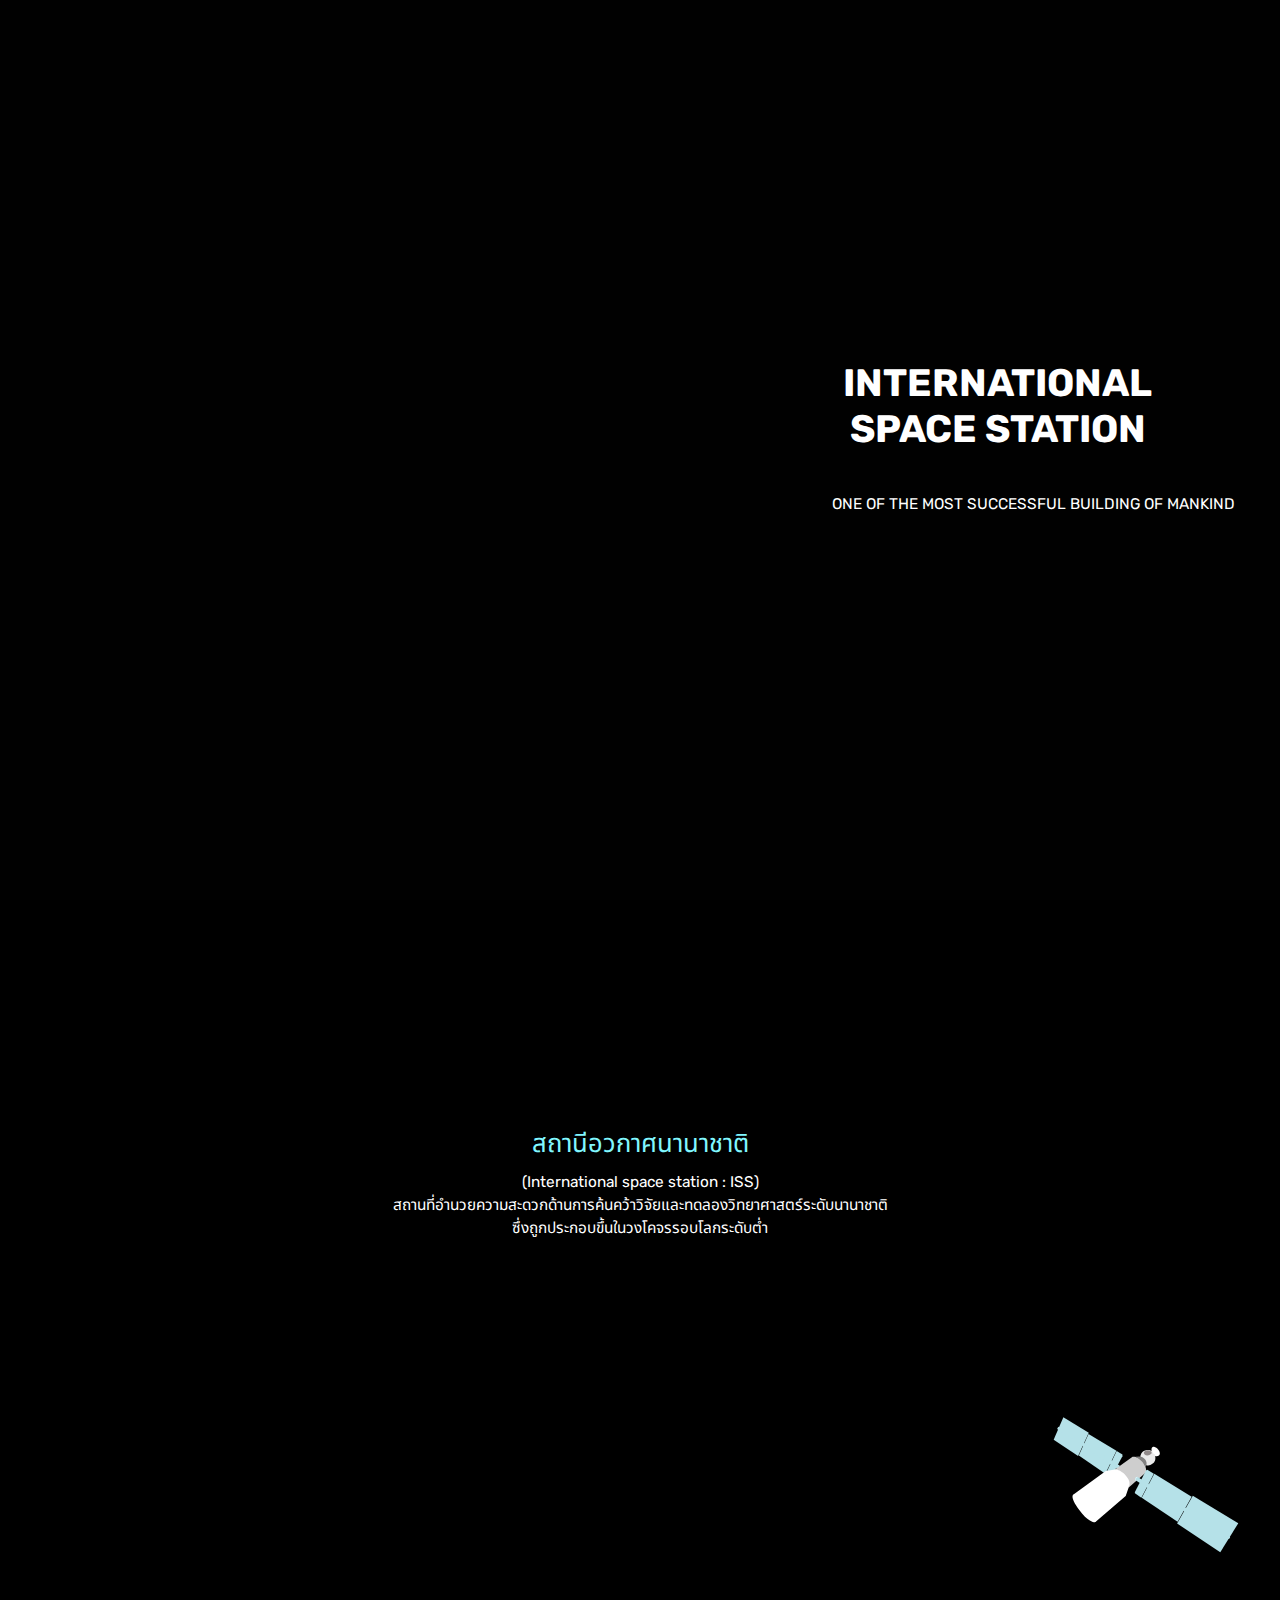
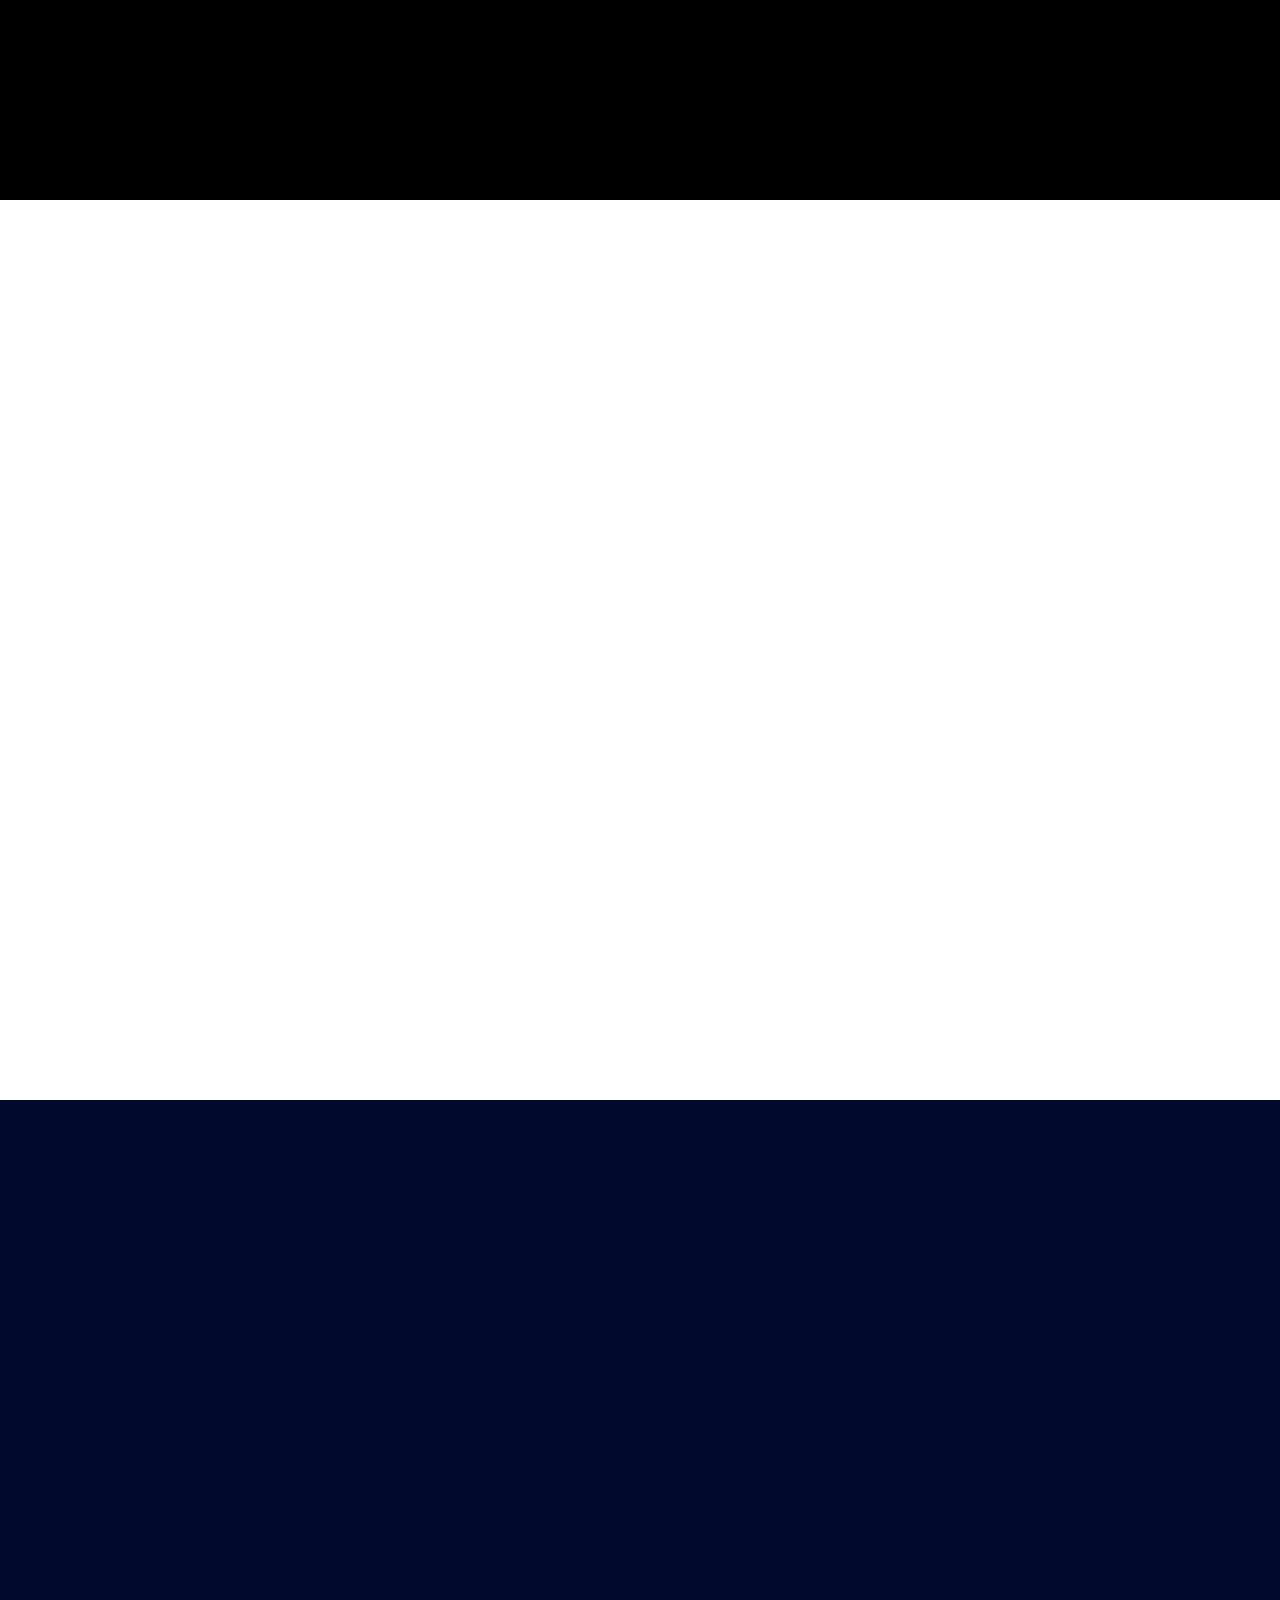
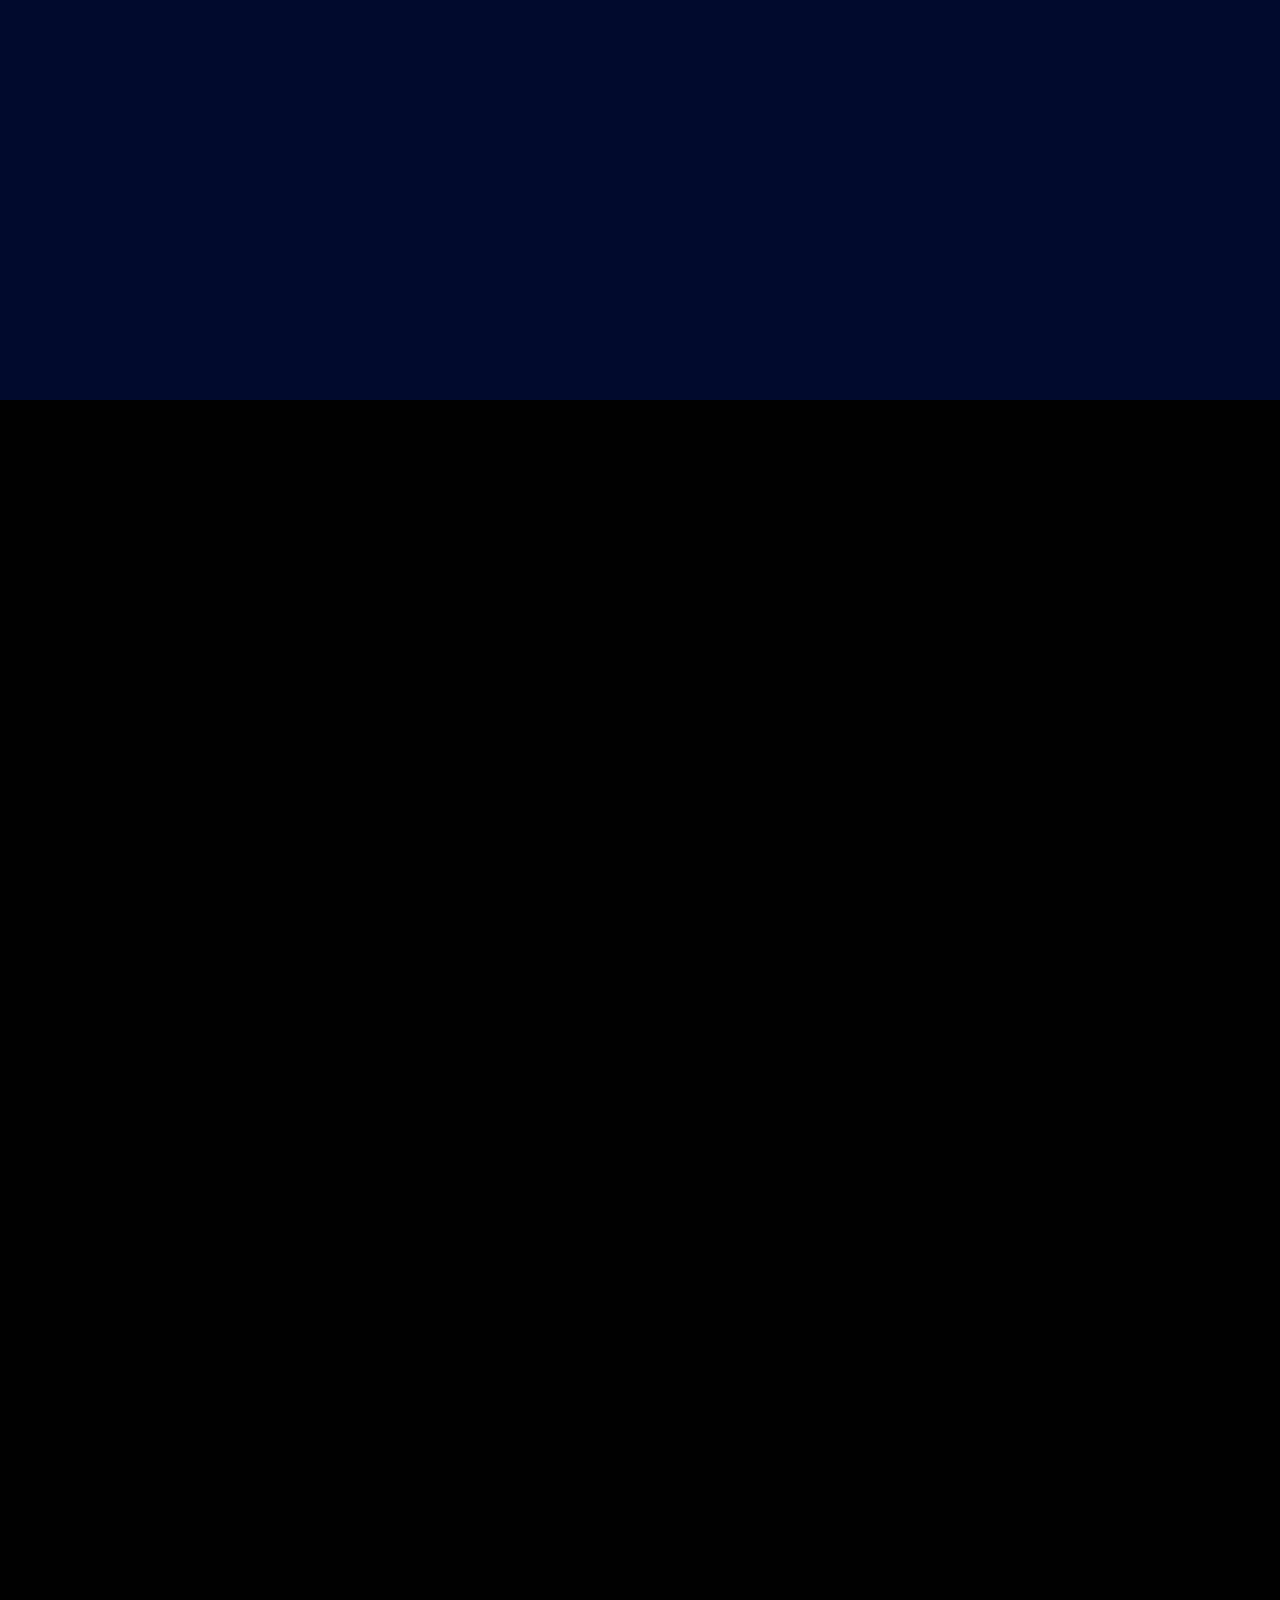
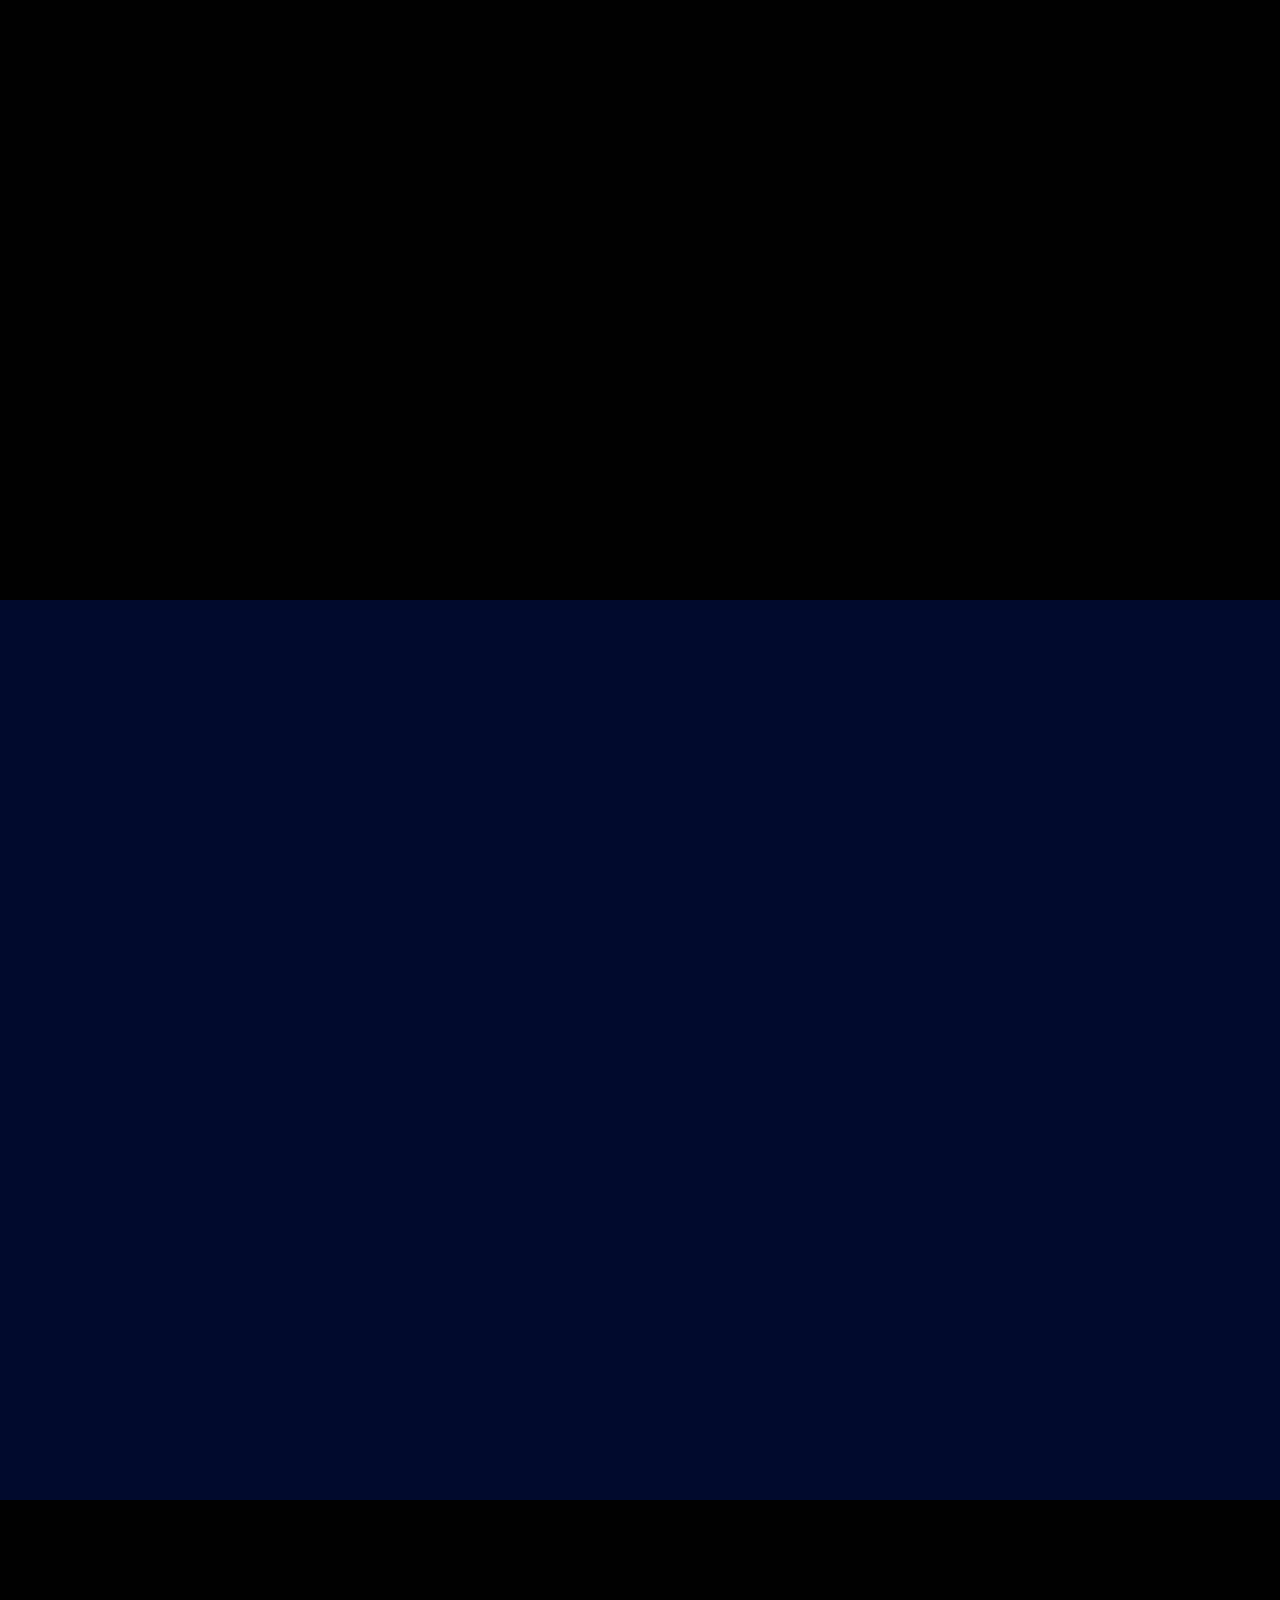
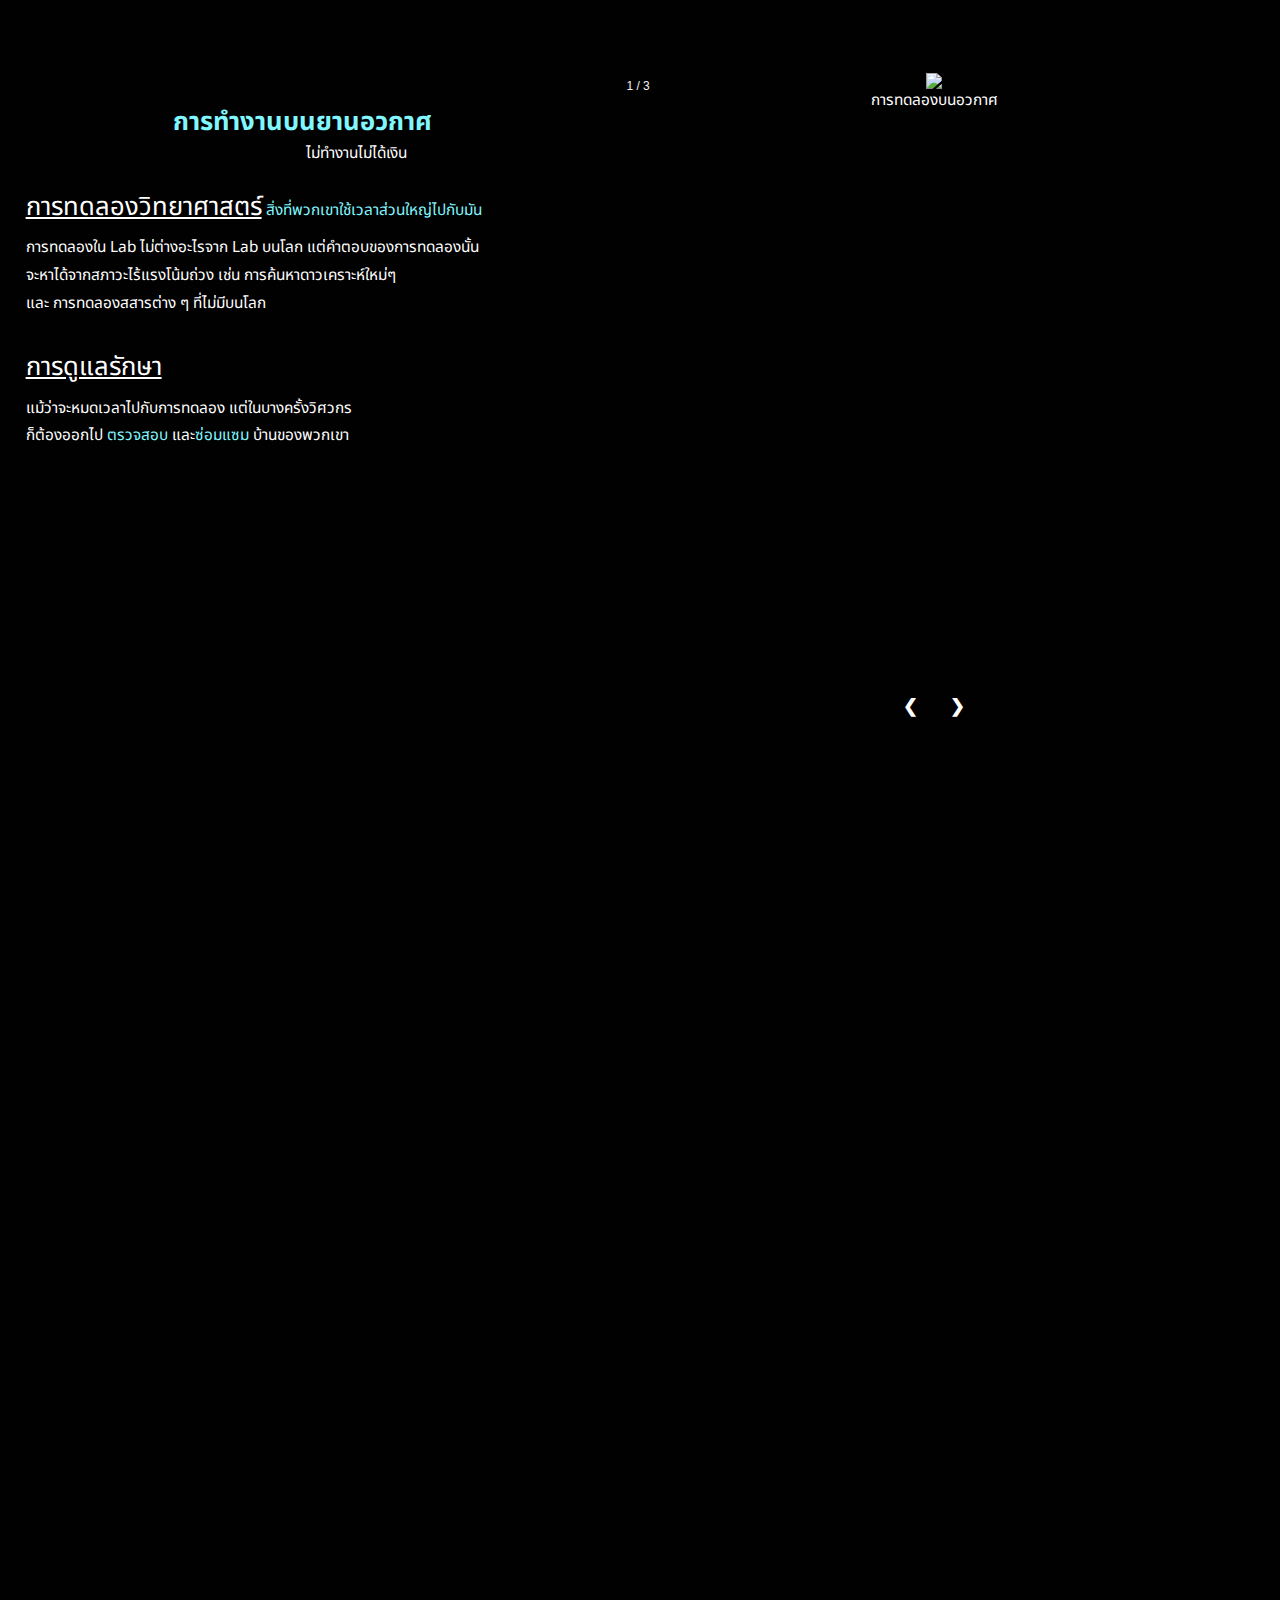
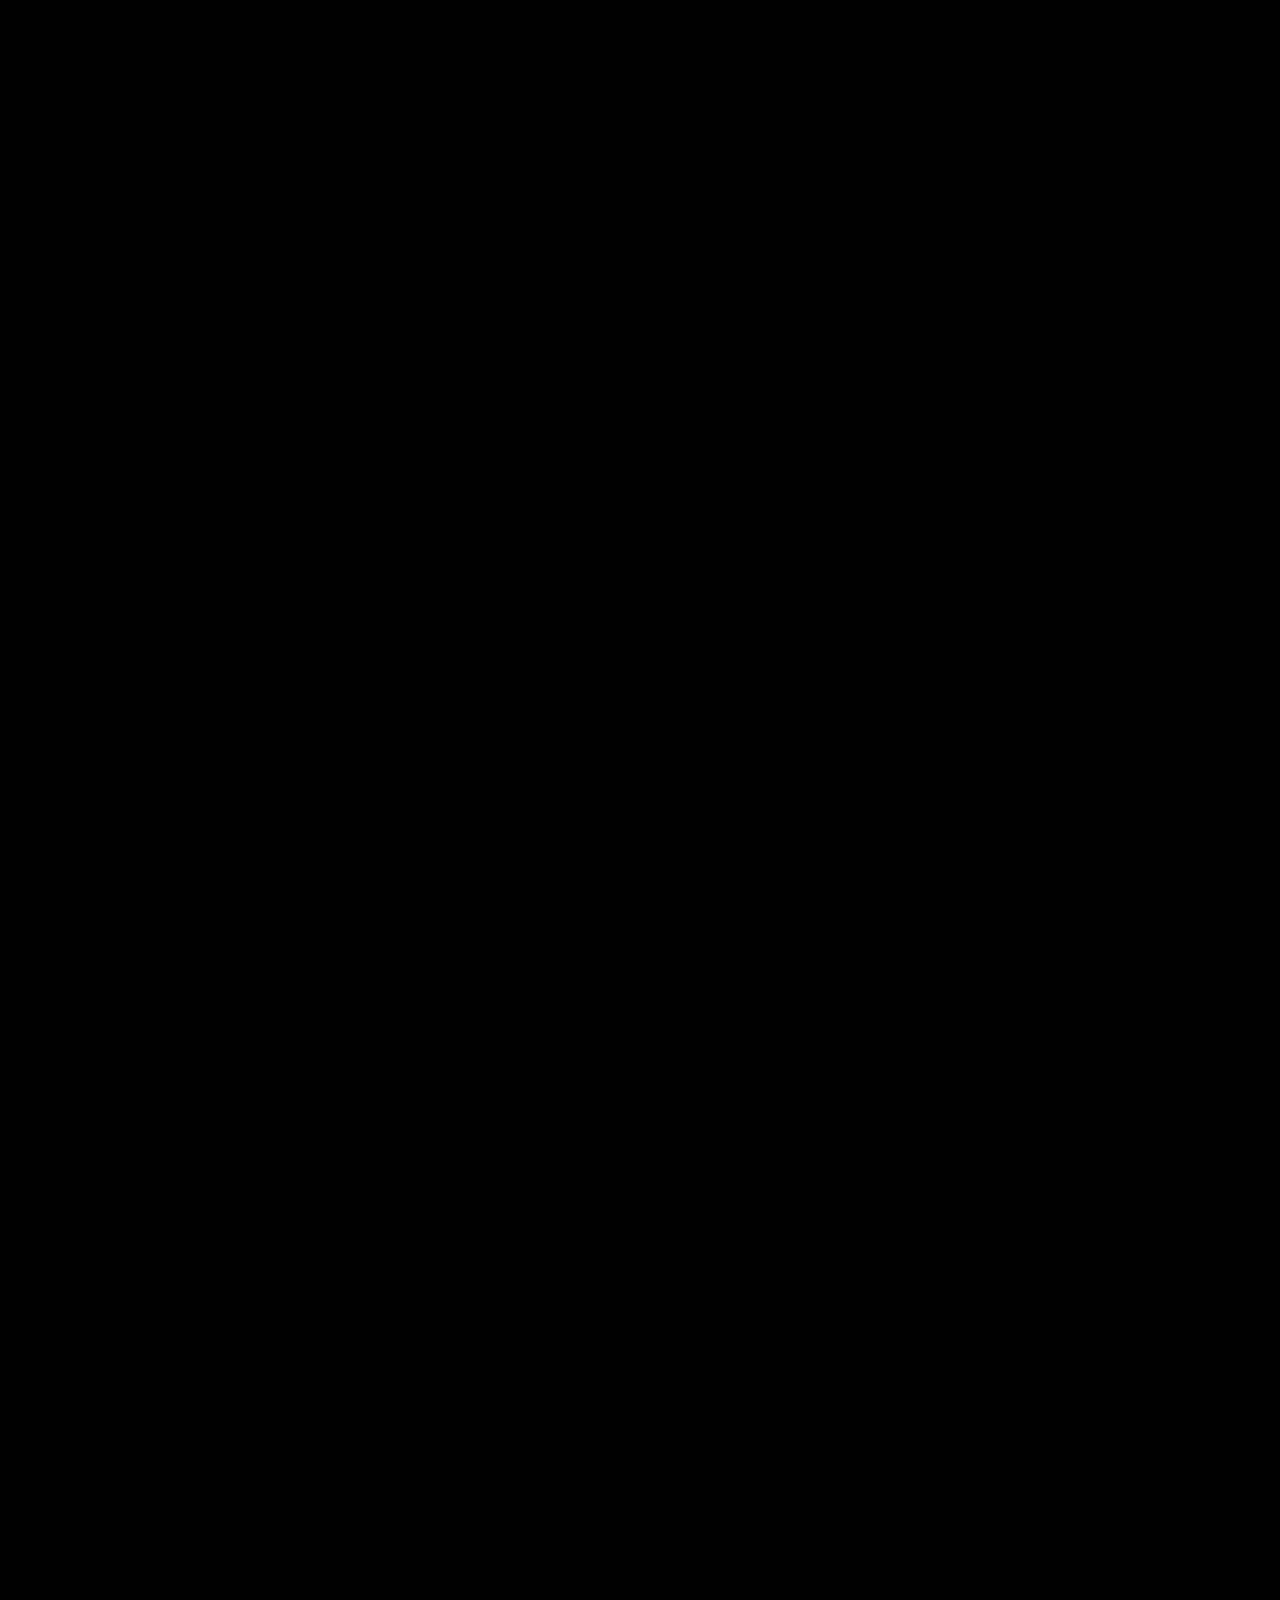
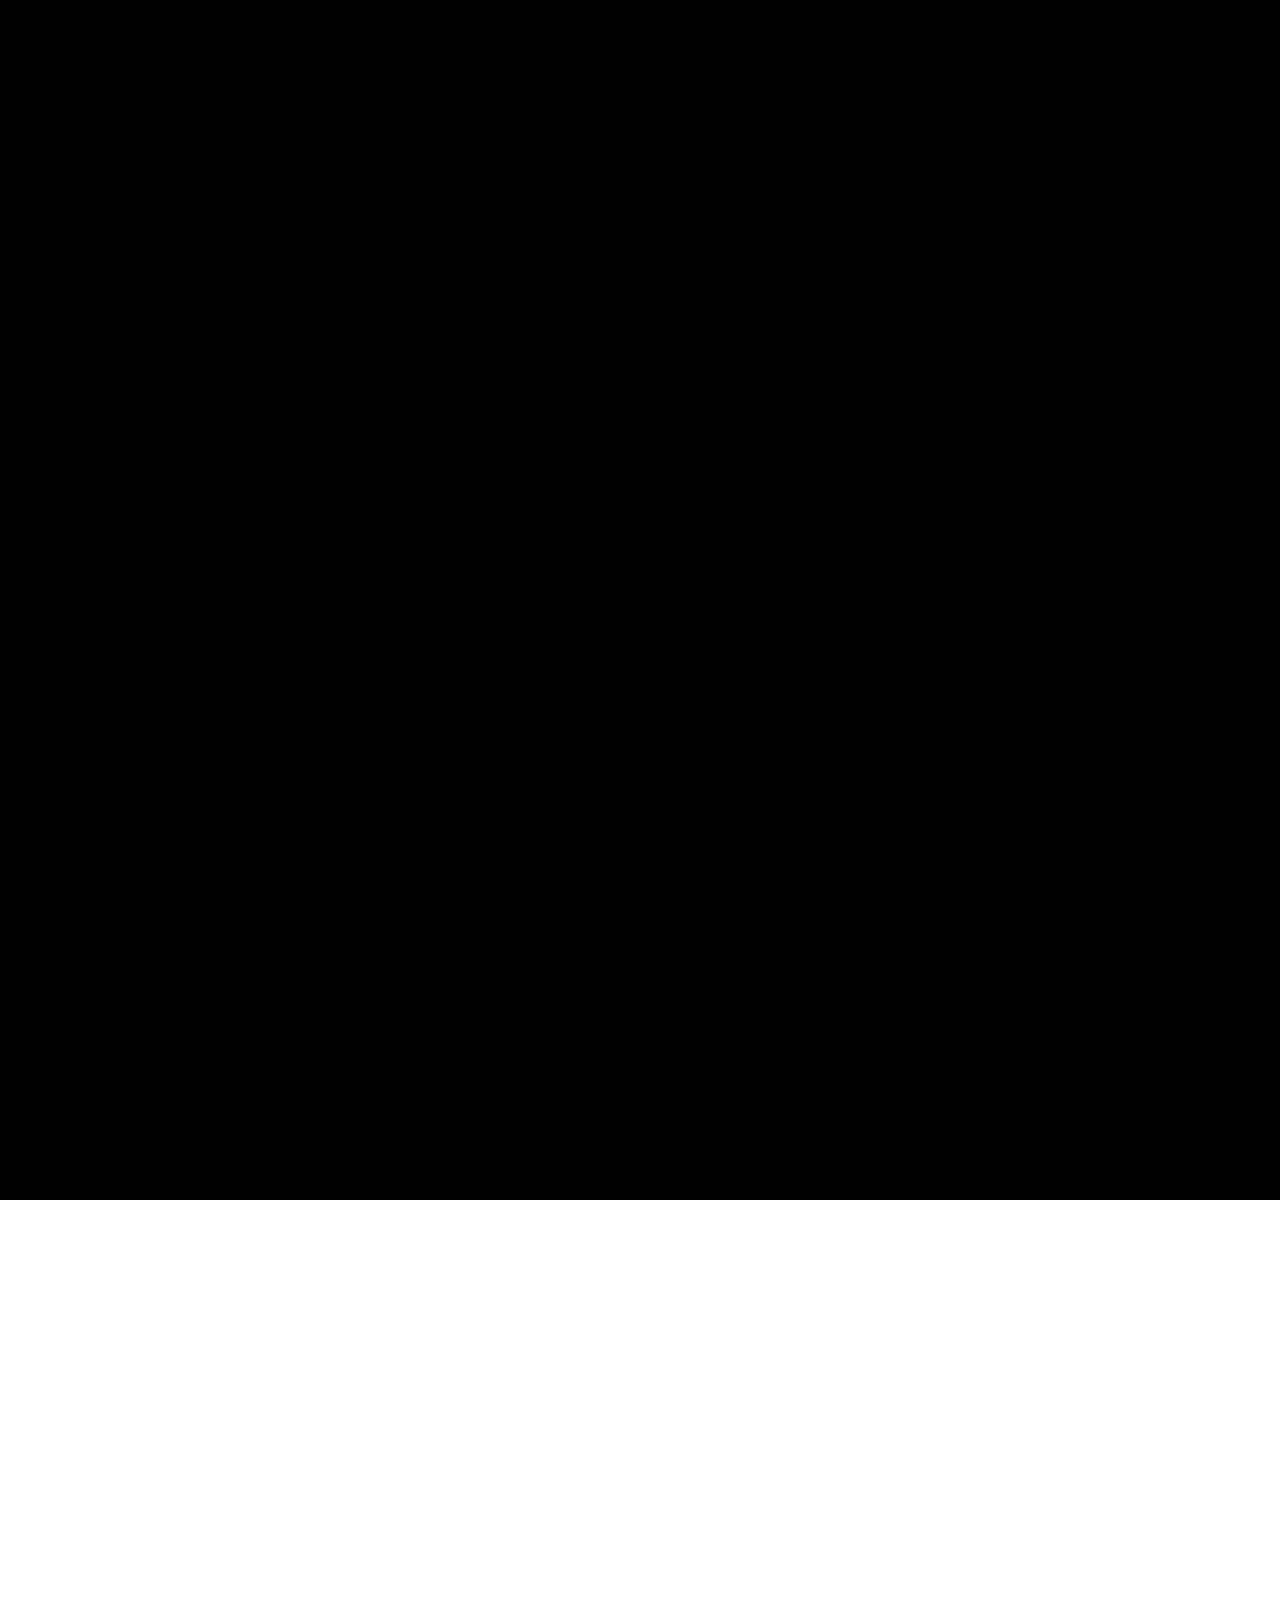
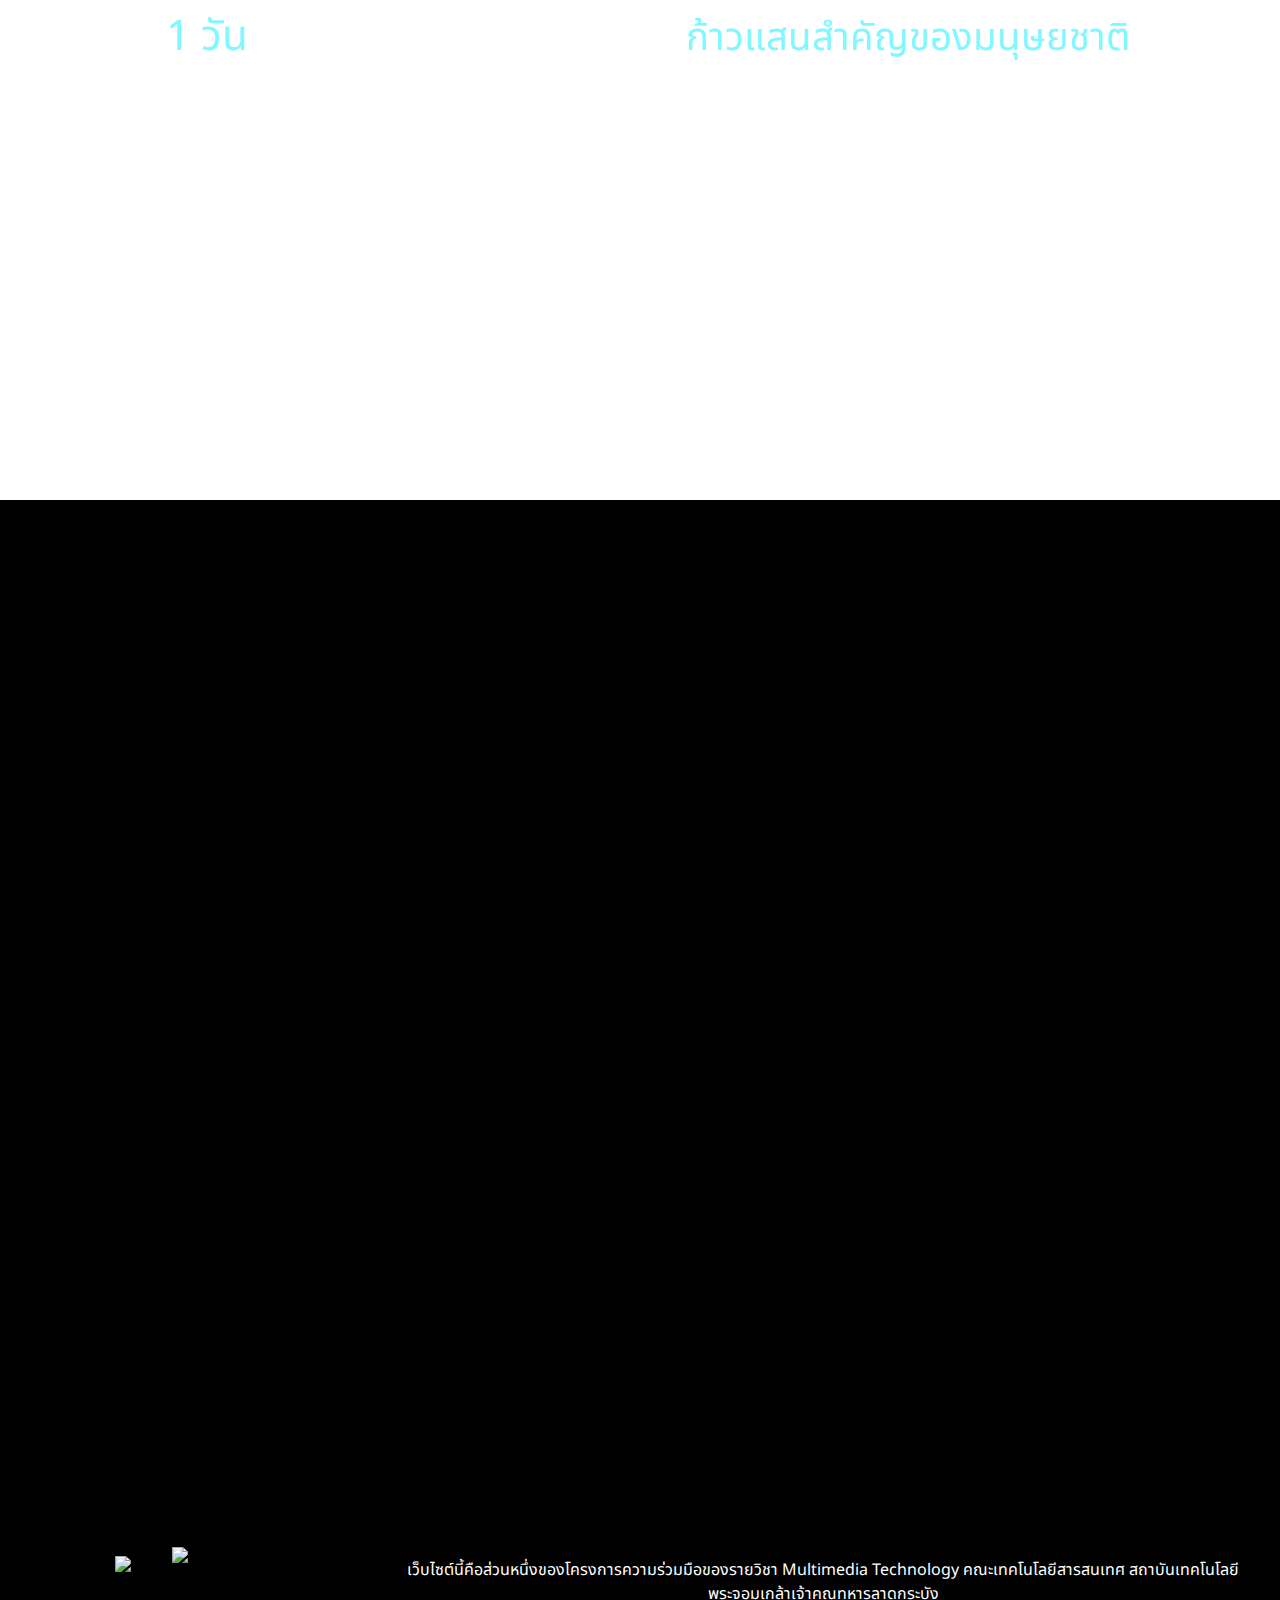
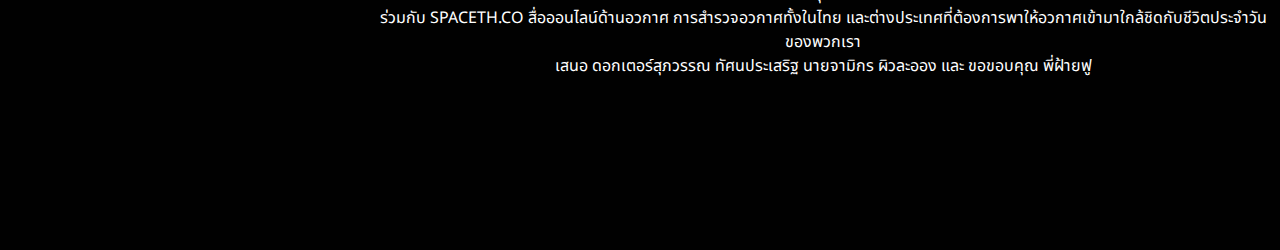
==== commit aed7dd51: "Update index.html" ====
--- a/Web/index.html
+++ b/Web/index.html
@@ -223,19 +223,19 @@
       <div class="mySlides fade">
         <div class="numbertext">1 / 3</div>
           <img src="https://media.discordapp.net/attachments/956540505792073778/971062841807360010/unknown.png" style="width:100%">
-        <div class="qoute q-size-n">การทดลองบนอวกาศ</div>
+        <div class="qoute q-size-n Thai">การทดลองบนอวกาศ</div>
       </div>
 
       <div class="mySlides fade">
         <div class="numbertext">2 / 3</div>
           <img src="https://cdn.discordapp.com/attachments/956540505792073778/972132019653976104/unknown_2.png" style="width:100%">
-        <div class="qoute q-size-n">การทดลองบนอวกาศ</div>
+        <div class="qoute q-size-n Thai">การทดลองบนอวกาศ</div>
       </div>
 
       <div class="mySlides fade">
         <div class="numbertext">3 / 3</div>
           <img src="https://cdn.discordapp.com/attachments/956540505792073778/972132036749955103/unknown_3.png" style="width:100%">
-        <div class="qoute q-size-n">Space walk</div>
+        <div class="qoute q-size-n Eng">Space walk</div>
       </div>
 
   <a class="prev" onclick="plusSlides(-1)">❮</a>
@@ -402,7 +402,7 @@
         page13.5 -->
 <section class="page" id="page13-5">
   <div class="Thai qoute q-size-l" id="qoute13-5">
-    <span class="q-size-ul" id="blue">1 วัน</span>แสนธรรมดาของพวกเขา คือ ก้าวแสนสำคัญของมนุษยชาติ
+    <span class="q-size-ul" id="blue">1 วัน</span>แสนธรรมดาของพวกเขา คือ <span id="blue">ก้าวแสนสำคัญของมนุษยชาติ</span>
   </div>
 
   
--- a/Web/webstyle.css
+++ b/Web/webstyle.css
@@ -47,7 +47,7 @@
   border-radius: 6px;
   margin: 2px;
   font-size: 5vw;
-  width:55px;
+  width:3vmax;
 }
 #page3 {
   background: url('https://upload.wikimedia.org/wikipedia/commons/e/e4/StarfieldSimulation.gif');
@@ -143,7 +143,7 @@
   background-repeat: no-repeat;
 }
 #picp5 {
-  background-image: url('https://media.discordapp.net/attachments/956540505792073778/965585922139758662/unknown.png?width=808&height=631') ;
+  background-image: url('https://media.discordapp.net/attachments/956540505792073778/978648001411158096/unknown.png') ;
   background-repeat: no-repeat;
   background-size: contain;
   position: absolute;
@@ -427,47 +427,47 @@
 
 
 /*-----------------------------rect-------------------------------------------- */
- #rectangle_page5 {
-    position: absolute;
-    top: 65px;
-    right: 85%;
+/*  #rectangle_page5 {
+    position: fixed;
+    top: 54px;
+    left: 75px;
     width: 70px;
     height: 4px;
     background: white;
   }
  #rectangle_page9 {
-    position: absolute;
-    top: 255px;
-    left: 75%;
+     position: static;
+    top: 300px;
+    left: 70%;
     width: 70px;
     height: 4px;
     background: white;
   }
  #rectangle_page10 {
-    position: absolute;
-    top:  100px;
-    right: 83%;
+     position: static;
+    top:  85px;
+    right: 76%;
     width: 70px;
     height: 4px;
     background: white;
   }
  #rectangle_page11 {
-    position: absolute;
-    top: 255px;
+     position: static;
+    top: 273px;
     left: 62%;
     width: 70px;
     height: 4px;
     background: white;
-  }
- #rectangle_page12 {
-    position: absolute;
-    top:  100px;
-    right: 86%;
+  } */ 
+/*   #rectangle_page12 {
+     position: static;
+    top:  110px;
+    right: 77%;
     width: 70px;
     height: 4px;
     background: white;
-  }
- #rectangle {
+  } */
+/*  #rectangle {
     position: absolute;
     top: 750px;
     right: 200px;
@@ -490,7 +490,7 @@
     width: 280px;
     height: 8px;
     background: white;
-  }
+  } */
 /*-----------------------------rect-------------------------------------------- */
 
 
